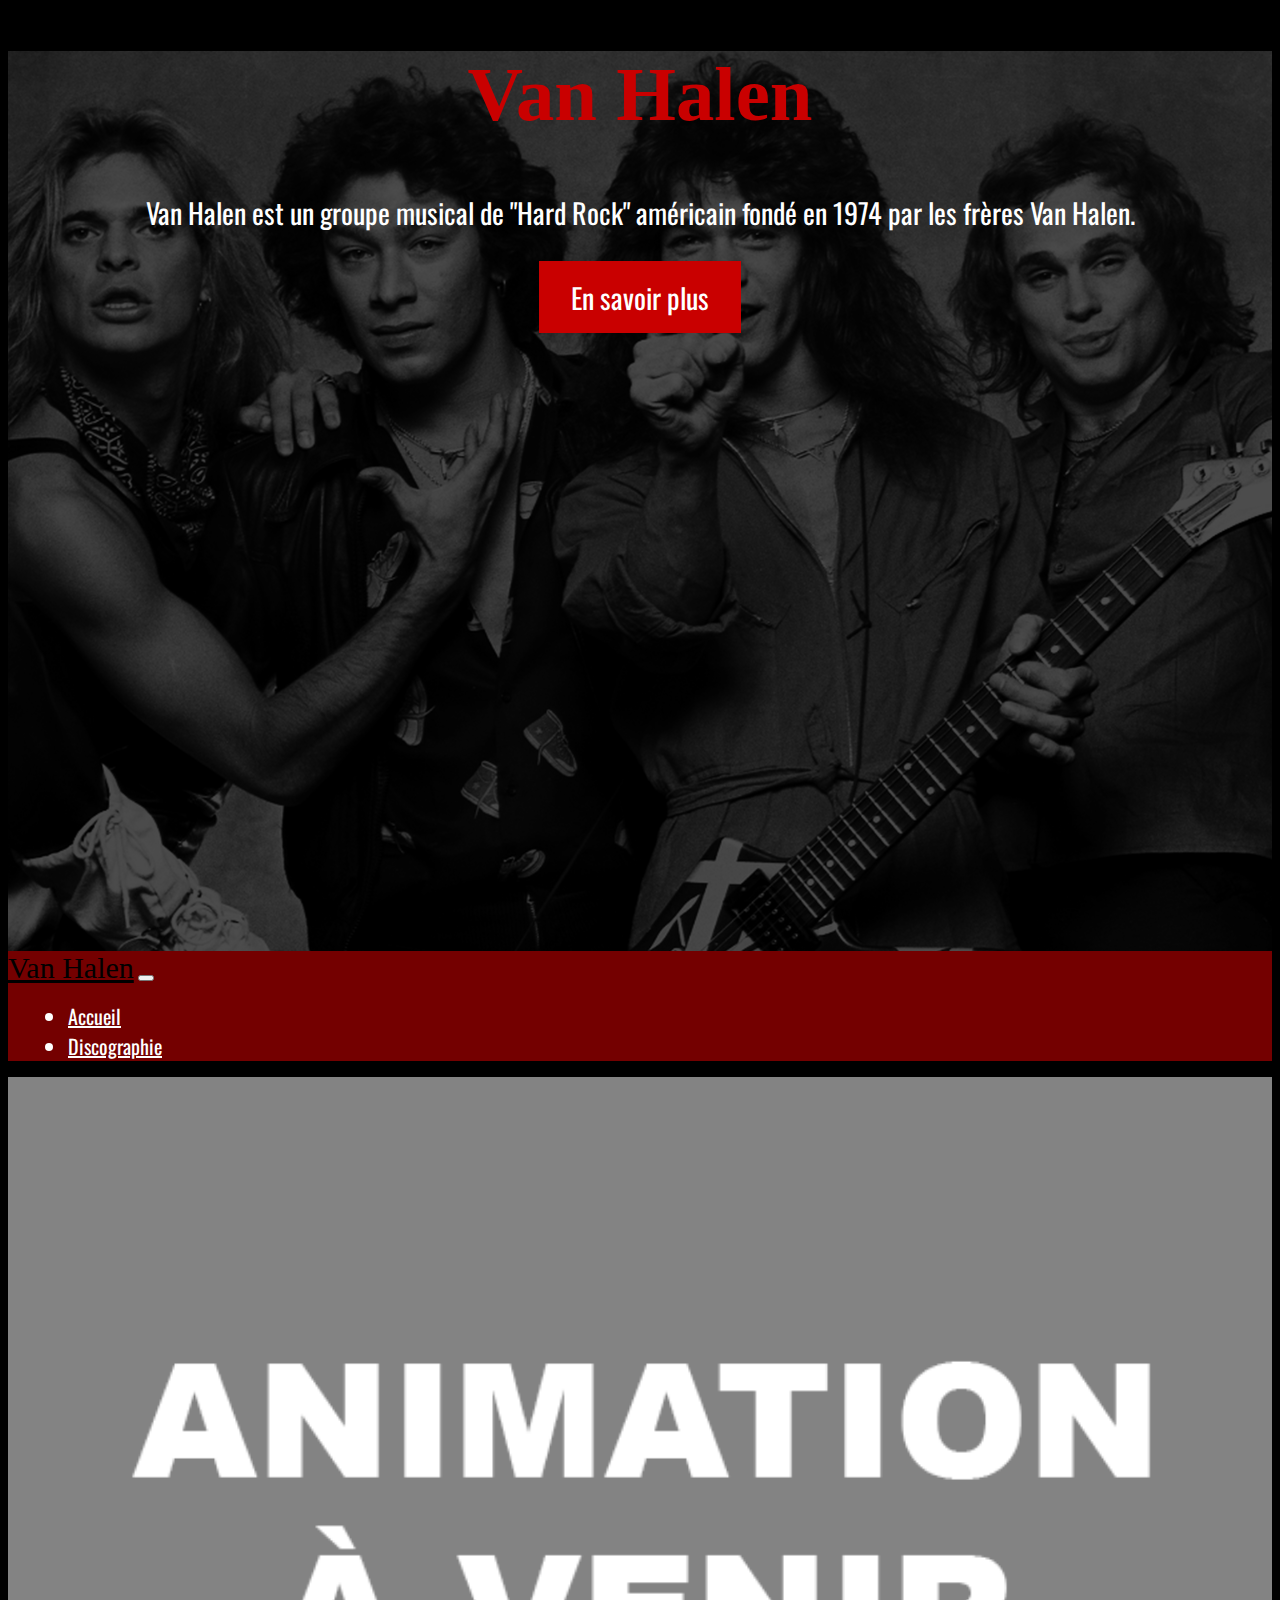
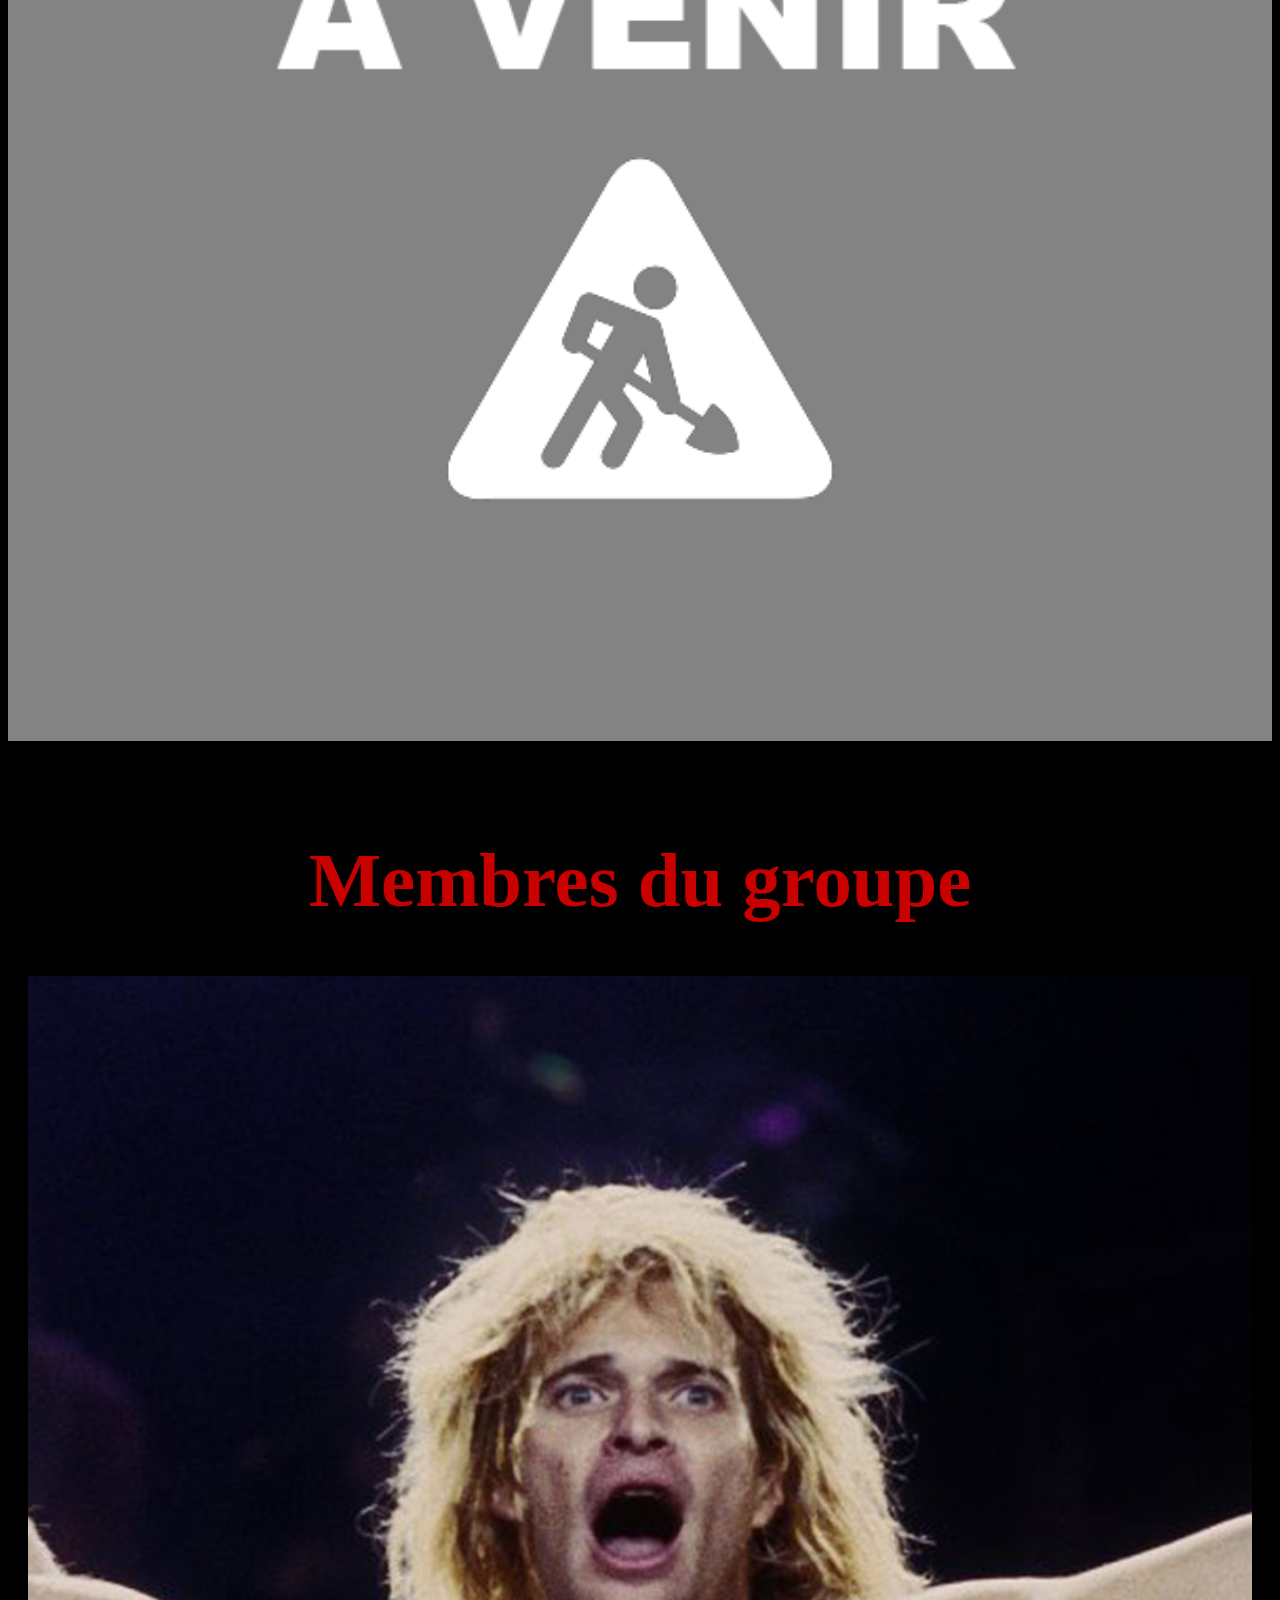
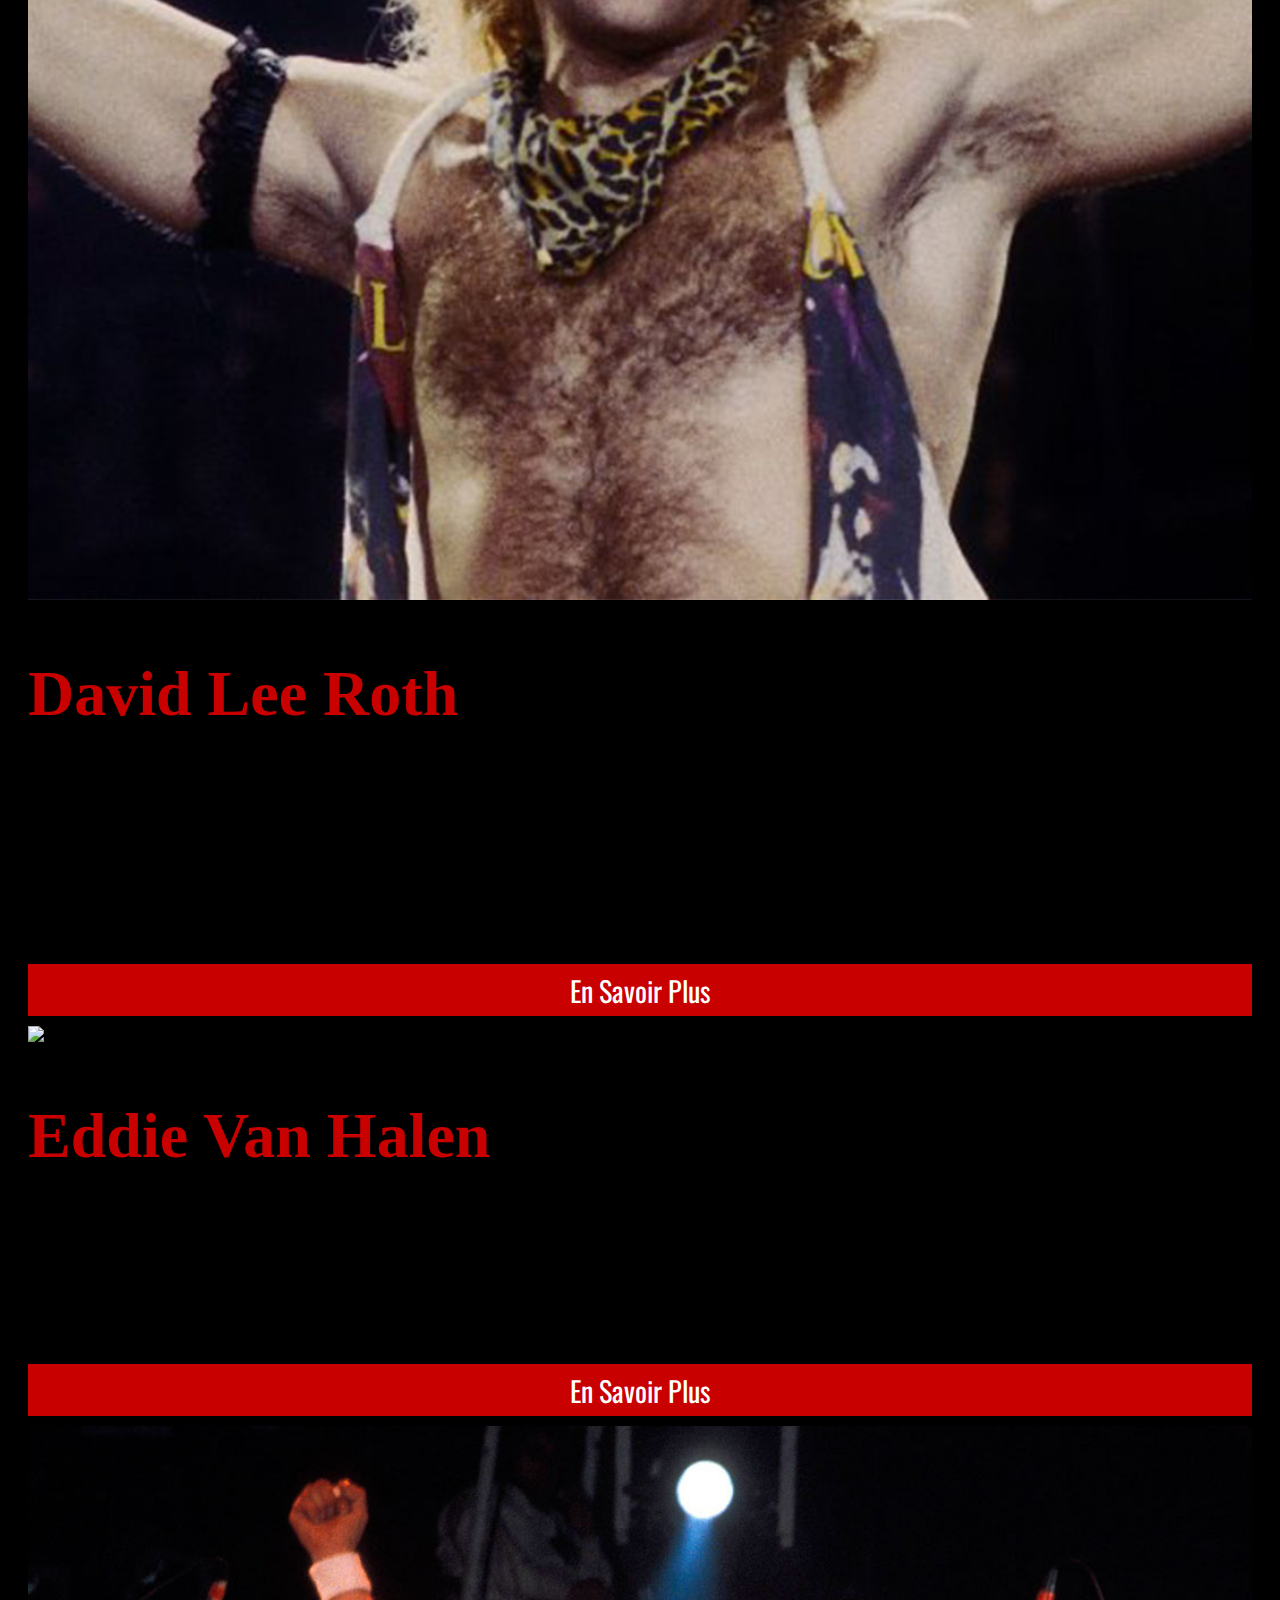
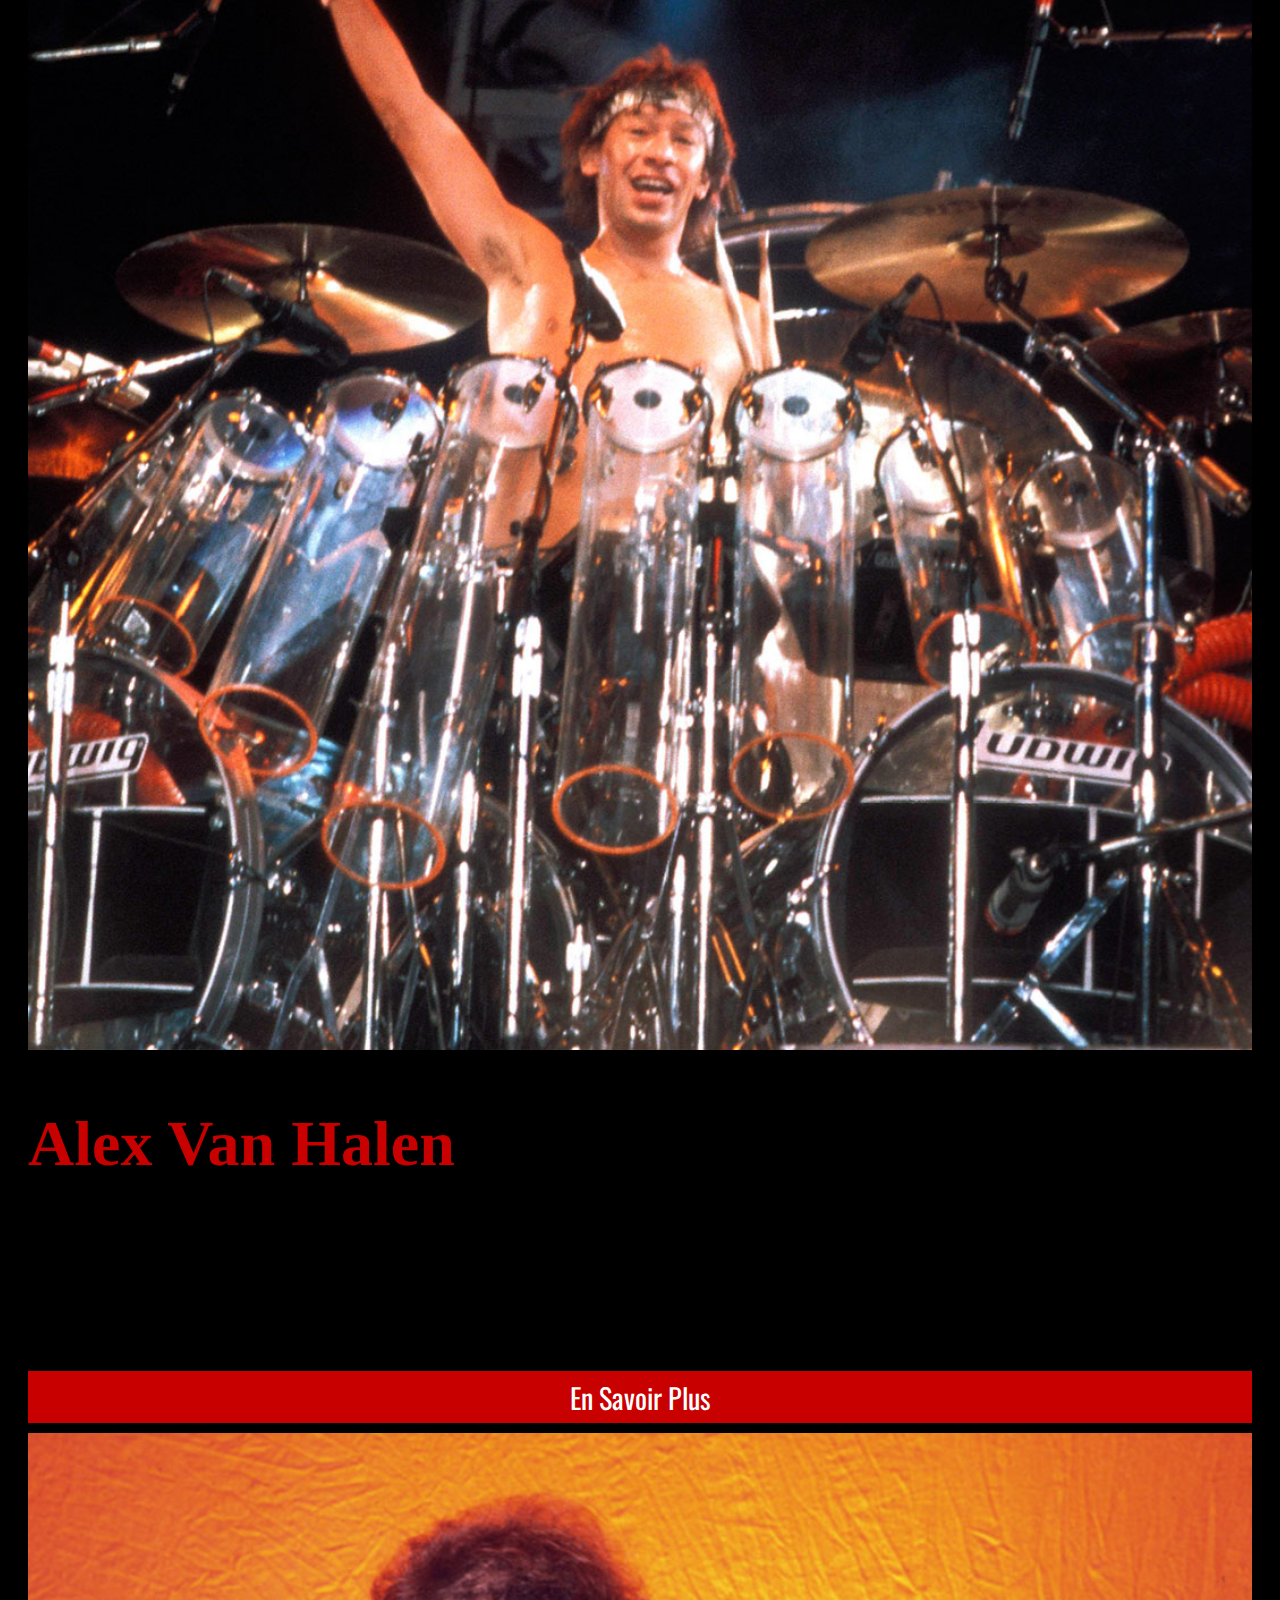
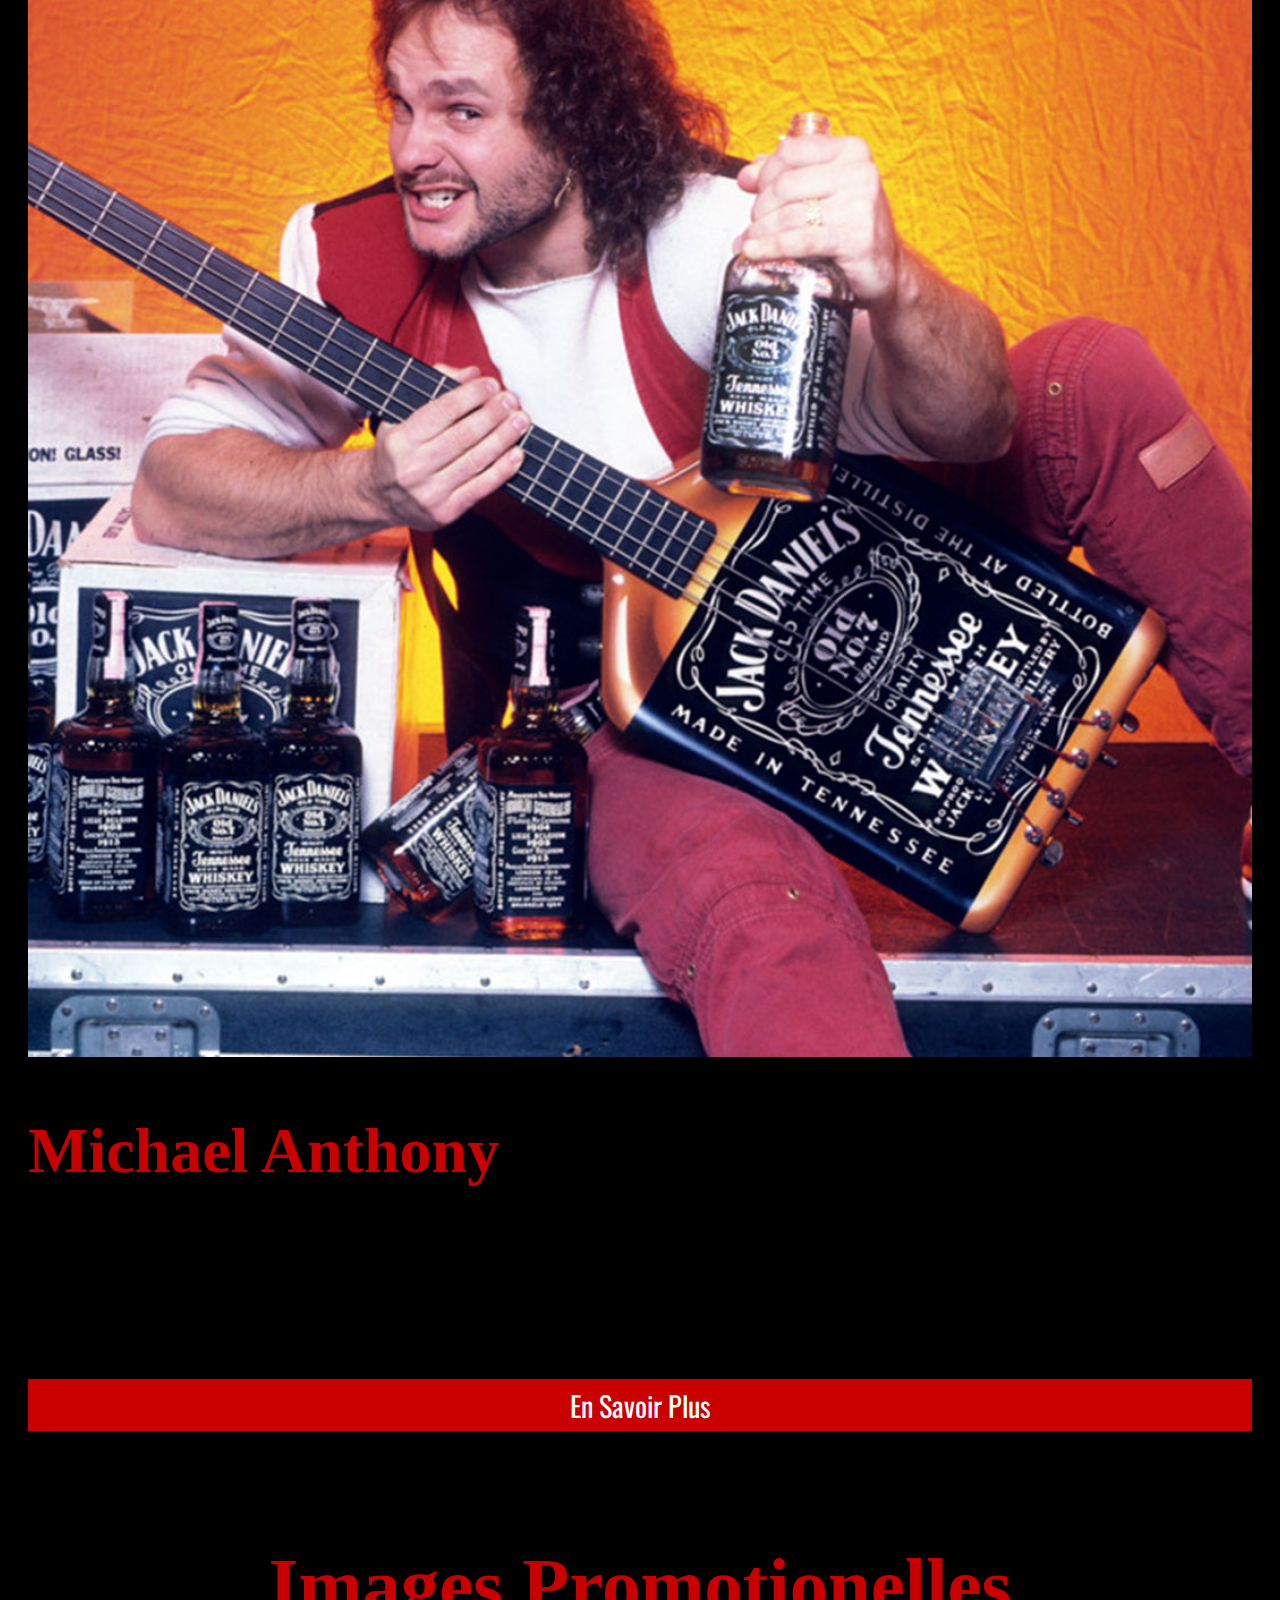
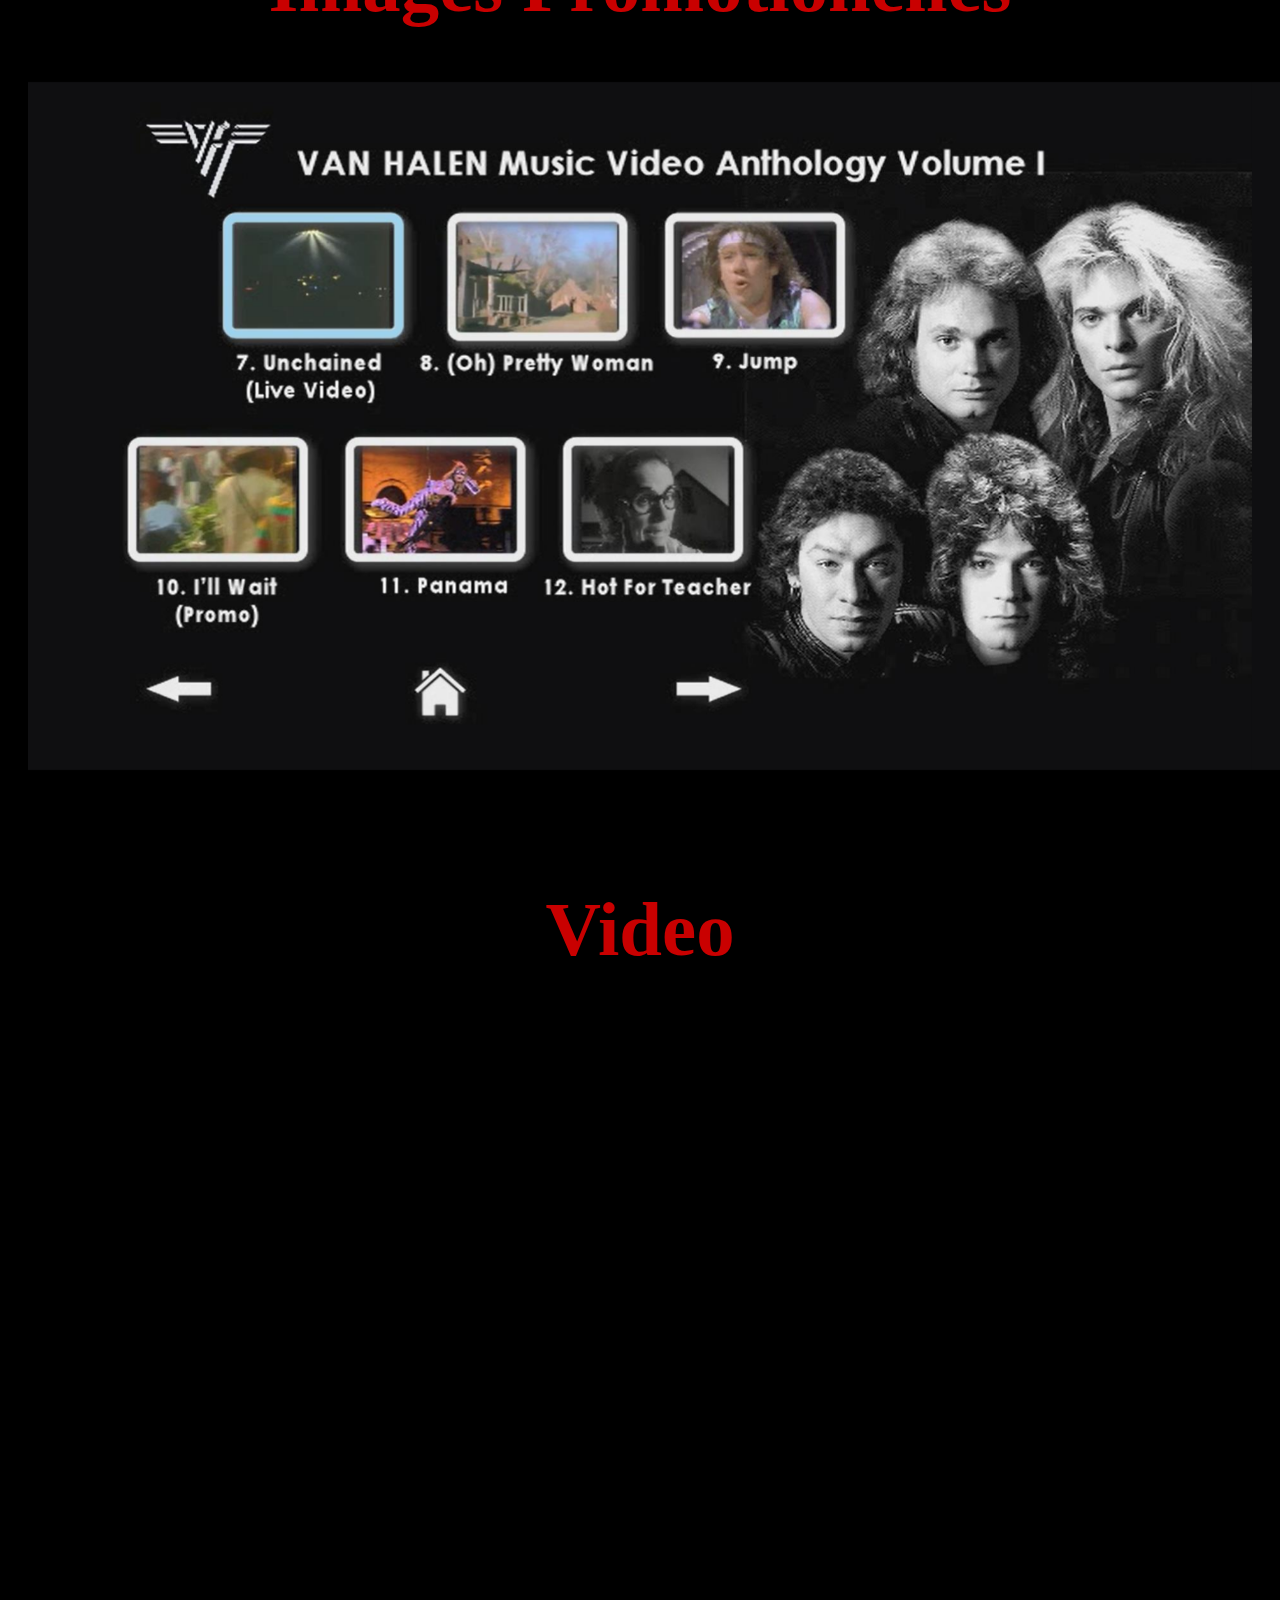
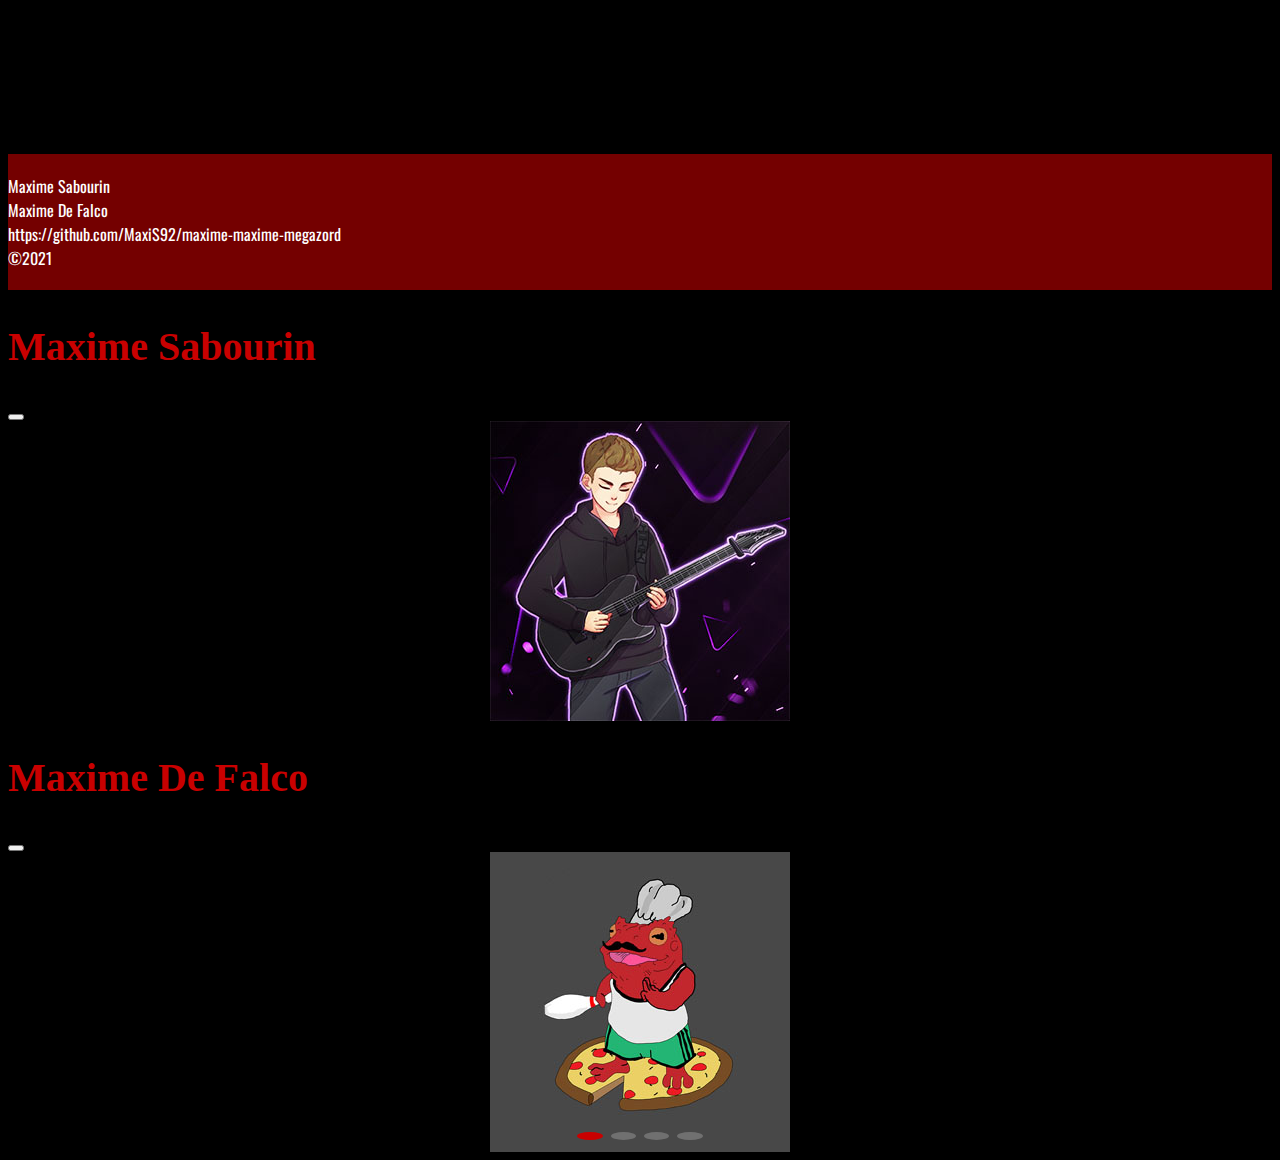
==== index.html @ a9e97472 "accueil fini" ====
<!DOCTYPE html>
<html>
    <head>
        <link href="https://cdn.jsdelivr.net/npm/bootstrap@5.0.0-beta1/dist/css/bootstrap.min.css" rel="stylesheet" integrity="sha384-giJF6kkoqNQ00vy+HMDP7azOuL0xtbfIcaT9wjKHr8RbDVddVHyTfAAsrekwKmP1" crossorigin="anonymous">
        <link rel="stylesheet" href="https://unpkg.com/swiper/swiper-bundle.min.css" />
        <script src="https://unpkg.com/swiper/swiper-bundle.min.js"></script>
        <script src="https://cdn.jsdelivr.net/npm/bootstrap@5.0.0-beta1/dist/js/bootstrap.bundle.min.js" integrity="sha384-ygbV9kiqUc6oa4msXn9868pTtWMgiQaeYH7/t7LECLbyPA2x65Kgf80OJFdroafW" crossorigin="anonymous"></script>
        <script src="https://cdnjs.cloudflare.com/ajax/libs/gsap/3.6.0/gsap.min.js"></script>
        <script src="https://cdnjs.cloudflare.com/ajax/libs/gsap/3.6.0/ScrollTrigger.min.js"></script>
        <link rel="stylesheet" href="styles/main.css">

    </head>
    <body>
        <header class="headerA">

            <picture class="pictureA">
                <source srcset="img/van_halen_bg_01.jpg" media="(min-width: 1000px)">
                <img class="imgA" src="img/van_halen_bg_02.jpg">
              </picture>
                <div class="contrasteA">
                    
                </div>
            <div class="container-fluid container-title">
                <div class="row justify-content-center">
                <div class="col-12 col-md-6 col-xxl-4 my-auto">
                    <h1 class= "h1A">Van Halen</h1>
                    <p class="pA">Van Halen est un groupe musical de "Hard Rock" américain fondé en 1974 par les frères Van Halen. </p>
                    <button class="buttonA">En savoir plus</button>
                </div>
        </div>
            </div>
        </header>

        <nav class="navbar navbar-dark navbar-expand-sm sticky-top">
            <div class="container-fluid">
                <a class="navbar-brand order-2 order-sm-1" href="index.html">Van Halen</a>
                <button class="navbar-toggler" data-bs-toggle="collapse" data-bs-target="#mainNav" aria-controls="mainNav" aria-expanded="false" aria-label="Affichage/masquage de la navigation">
                    <span class="navbar-toggler-icon brand"></span>
                  </button>
                  <div id="mainNav" class="collapse navbar-collapse brand order-1 order-sm-2">
                    <ul class="navbar-nav">
                      <li class="nav-item">
                        <a href="index.html" class="nav-link active">Accueil</a>
                      </li>
                      <li class="nav-item">
                        <a href="discographie.html" class="nav-link">Discographie</a>
                      </li>
                      </ul>
                    </div>
                </div>
            </div>
        </nav>

        <main id="main">
            <div class="container-fluid">
                <div class="row">
                    <div class="barre-laterale-accueil col-md-3 d-none d-md-block">
                        <img class="animation-accueil" src="img/maLPGgu.png">
                    </div>
      
        <div class="main-accueil col-12 col-md-9">
        <section class="section-accueil">
            <div class="row">
                <div class="col-12">
                <h1 class="h1A">Membres du groupe</h1>
                </div>

                <div class="col-12 col-sm-6">
                    <div class="card card1">
                        <img src="img/singer.jpg" class="card-img-top">
                        <div class="card-body">
                            <h2 class="card-title">David Lee Roth</h2>
                            <h3 class="role">Chanteur</h3>
                            David est surtout connu pour son personnage de scène sauvage et énergique et en tant que chanteur principal du groupe de hard rock Van Halen.
                            <div class="card-footer"><button class="button-cartes">En Savoir Plus</button></div>
                        </div>
                    </div>
                </div>

                <div class="col-12 col-sm-6">
                    <div class="card card2">
                        <img src="img/guitarist.jpg" class="card-img-top">
                        <div class="card-body">
                            <h2 class="card-title">Eddie Van Halen</h2>
                            <h3 class="role">Guitariste</h3>
                            Eddie est considéré comme l'un des plus grands guitaristes au monde. Il est un pionnier du style de guitare Hard Rock.
                            <div class="card-footer"><button class="button-cartes">En Savoir Plus</button></div>
                        </div>
                    </div>
                </div>

                <div class="col-12 col-sm-6">
                    <div class="card card3">
                        <img src="img/drummer.jpg" class="card-img-top">
                        <div class="card-body">
                            <h2 class="card-title">Alex Van Halen</h2>
                            <h3 class="role">Batteur</h3>
                           Alex est un musicien américain qui est le batteur et co-fondateur du groupe de rock Van Halen.
                            <div class="card-footer"><button class="button-cartes">En Savoir Plus</button></div>
                        </div>
                    </div>
                </div>

                <div class="col-12 col-sm-6">
                    <div class="card card4">
                        <img src="img/bassist.jpg" class="card-img-top">
                        <div class="card-body">
                            <h2 class="card-title">Michael Anthony</h2>
                            <h3 class="role">Bassiste</h3>
                            Michael fut le bassiste du groupe rock Van Halen depuis les débuts de la formation du groupe jusqu'en 2006.
                            <div class="card-footer"><button class="button-cartes">En Savoir Plus</button></div>
                        </div>
                    </div>
                </div>
            </div>
        </section>

    </div>
    </div>
    </div>

    <section class="section-accueil">
        <h1 class=h1A>Images Promotionelles</h1>
        <div class="swiper-container">
            <div class="swiper-wrapper">
            <div class="swiper-slide">
            <img class="carousel-accueil-img" src="img/carousel_01.jpg">
            </div>
            <div class="swiper-slide">
            <img class="carousel-accueil-img" src="img/carousel_02.jpg">
            </div>
            <div class="swiper-slide">
            <img class="carousel-accueil-img" src="img/carousel_03.jpg"> 
            </div>
            <div class="swiper-slide">
            <img class="carousel-accueil-img" src="img/carousel_04.jpg">
            </div>
            </div>
            <div class="swiper-pagination"></div>
          </div>
    </section>

    <section class="section-accueil">
        <h1 class="h1A">Video</h1>
        <div class="rwd-video">
        <iframe width="560" height="315" src="https://www.youtube.com/embed/i5txwFv-zYM" frameborder="0" allow="accelerometer; autoplay; clipboard-write; encrypted-media; gyroscope; picture-in-picture" allowfullscreen></iframe>
        </div>    
    </section>
    
    </main>

        <footer>
            <div class="container">
                <div class="row justify-content-center">
                    <div class="col-12 col-lg-6 text-center text-lg-start">
                        <span class="maxime-hover" data-bs-toggle="modal" data-bs-target="#sabourin">Maxime Sabourin</br></span>
                        <span class="maxime-hover" data-bs-toggle="modal" data-bs-target="#defalco">Maxime De Falco</span>
                    </div>
                    <div class="col-12 col-lg-6 text-center text-lg-end">
                        <span>https://github.com/MaxiS92/maxime-maxime-megazord</span>
                    </br>
                        <span>©2021</span>
                    </div>
                </div>
            </div>
        </footer>
                
        <div id="sabourin" class="modal fade" tabindex="-1">
            <div class="modal-dialog modal-dialog-centered">
              <div class="modal-content">
                <div class="modal-header">
                    <h2 class="modal-title">Maxime Sabourin</h2>
                    <button class="btn-close" data-bs-dismiss="modal" aria-label="Fermer la fenêtre"></button>
                  </div>
                <div class="modal-body">
                    <img class="img-modal" src="img/sabourin.jpg">
                </div>
              </div>
            </div>
        </div>

        <div id="defalco" class="modal fade" tabindex="-1">
            <div class="modal-dialog modal-dialog-centered">
              <div class="modal-content">
                <div class="modal-header">
                    <h2 class="modal-title">Maxime De Falco</h2>
                    <button class="btn-close" data-bs-dismiss="modal" aria-label="Fermer la fenêtre"></button>
                  </div>
                <div class="modal-body">
                    <img class="img-modal" src="img/defalco.jpg">
                </div>
              </div>
            </div>
        </div>

        <script type="text/javascript" src="scripts/main.js"></script>
        <script type="text/javascript" src="scripts/accueil.js"></script>

    </body>
</html>
---- styles/main.css ----
@import url('https://fonts.googleapis.com/css2?family=Oswald:wght@600&display=swap');

@import 'variables.css';
@import 'accueil.css';
@import 'discographie.css';

@font-face {
  font-family: "ZeF RAVE";
  src: url('ZeF RAVE.otf');
}

h1{
  font-size: 6vw; 
}
h2{
  font-size: 5vw; 
}
h3{
  font-size: 4vw; 
}
p{
  font-size: 2.2vw;
}

footer{
  background-color: #740000;
  width: 100%;
  margin-top: 20px;
  padding-top: 20px;
  padding-bottom: 20px;
  color: white;
  font-family: 'Oswald', sans-serif;
}

.navbar{
  background-color: #740000;
  width: 100%;
}
.navbar-brand{
  font-family: "ZeF RAVE";
  font-size: 30px;
}
.nav-item{
  font-family: 'Oswald', sans-serif;
  font-size: 20px;
}
.active{
  color: white;
}
.maxime-hover:hover{
  color:#ffc5c5;
  cursor: pointer;
}
.modal-title{
  font-family: "ZeF RAVE";
  font-size: 40px;
  color: #c90000;
}
.img-modal{
  width: 300px;
  display: block;
  margin-left: auto;
  margin-right: auto;
}
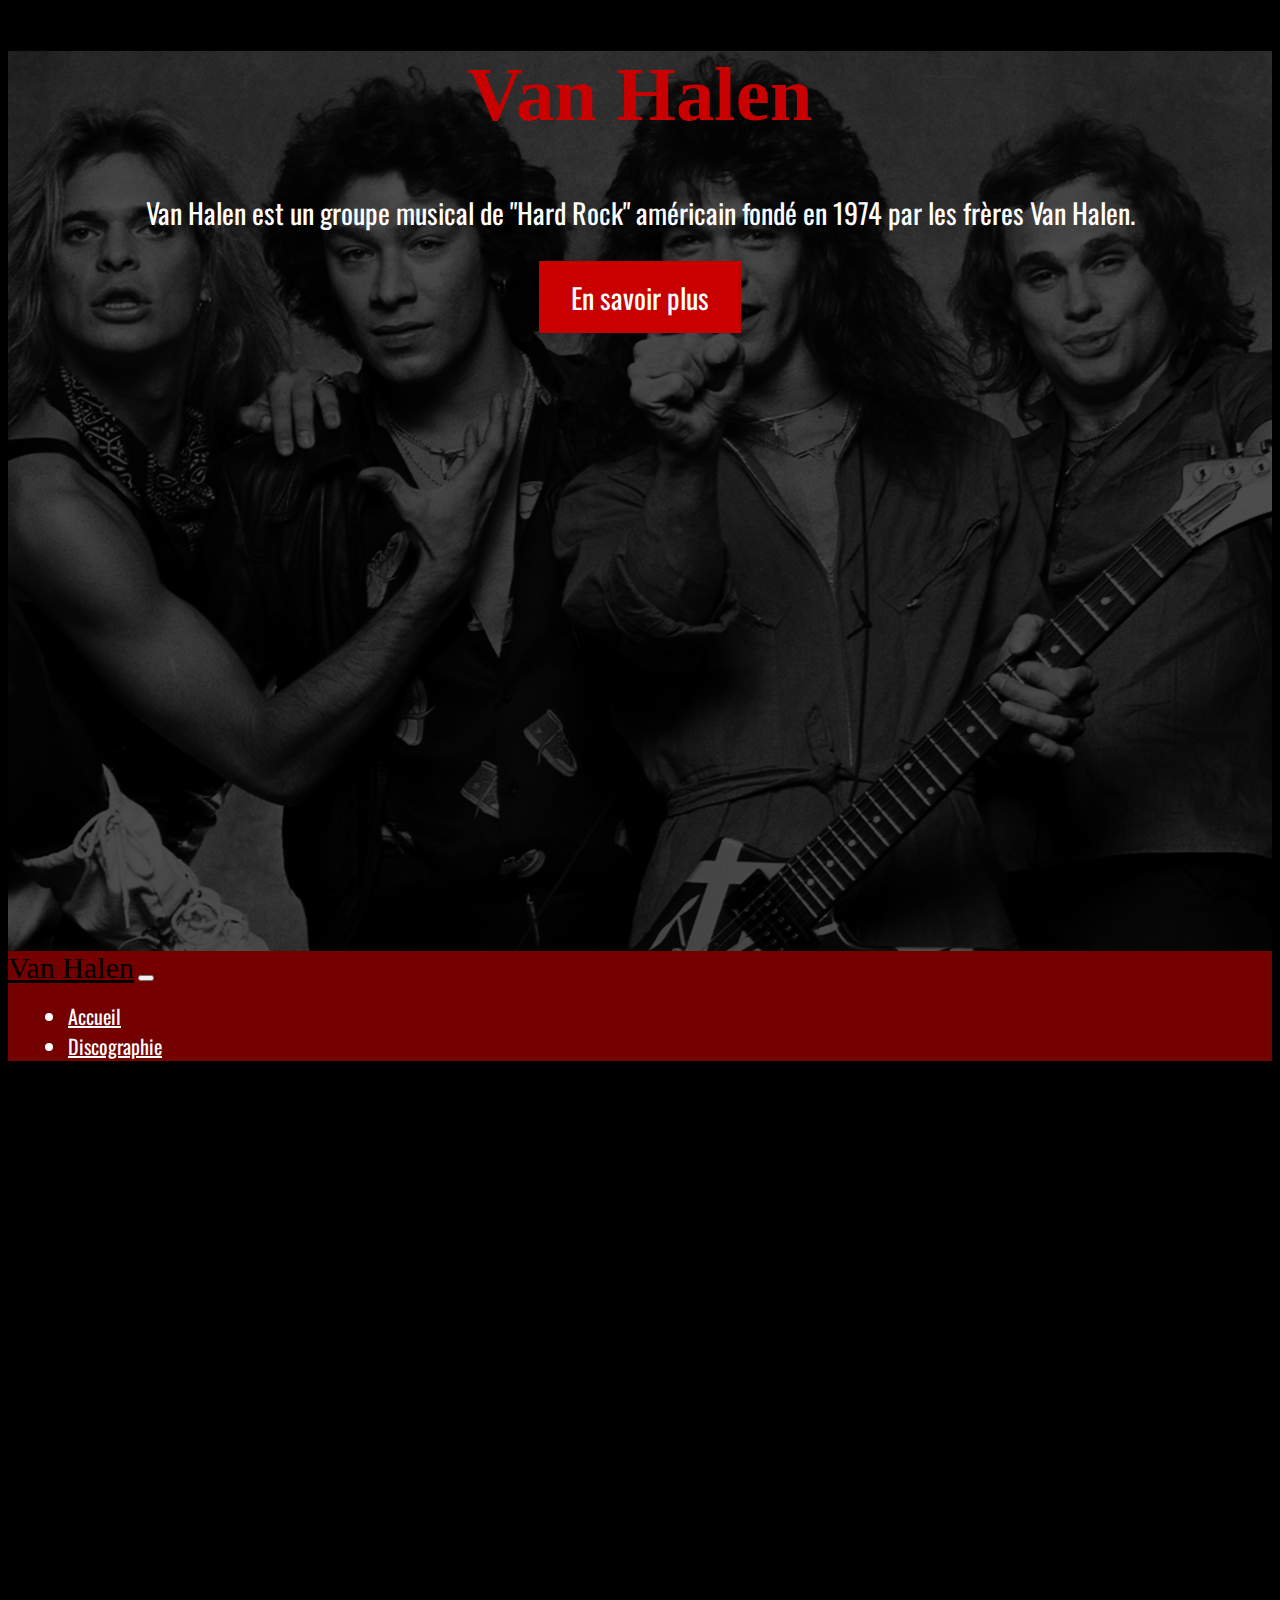
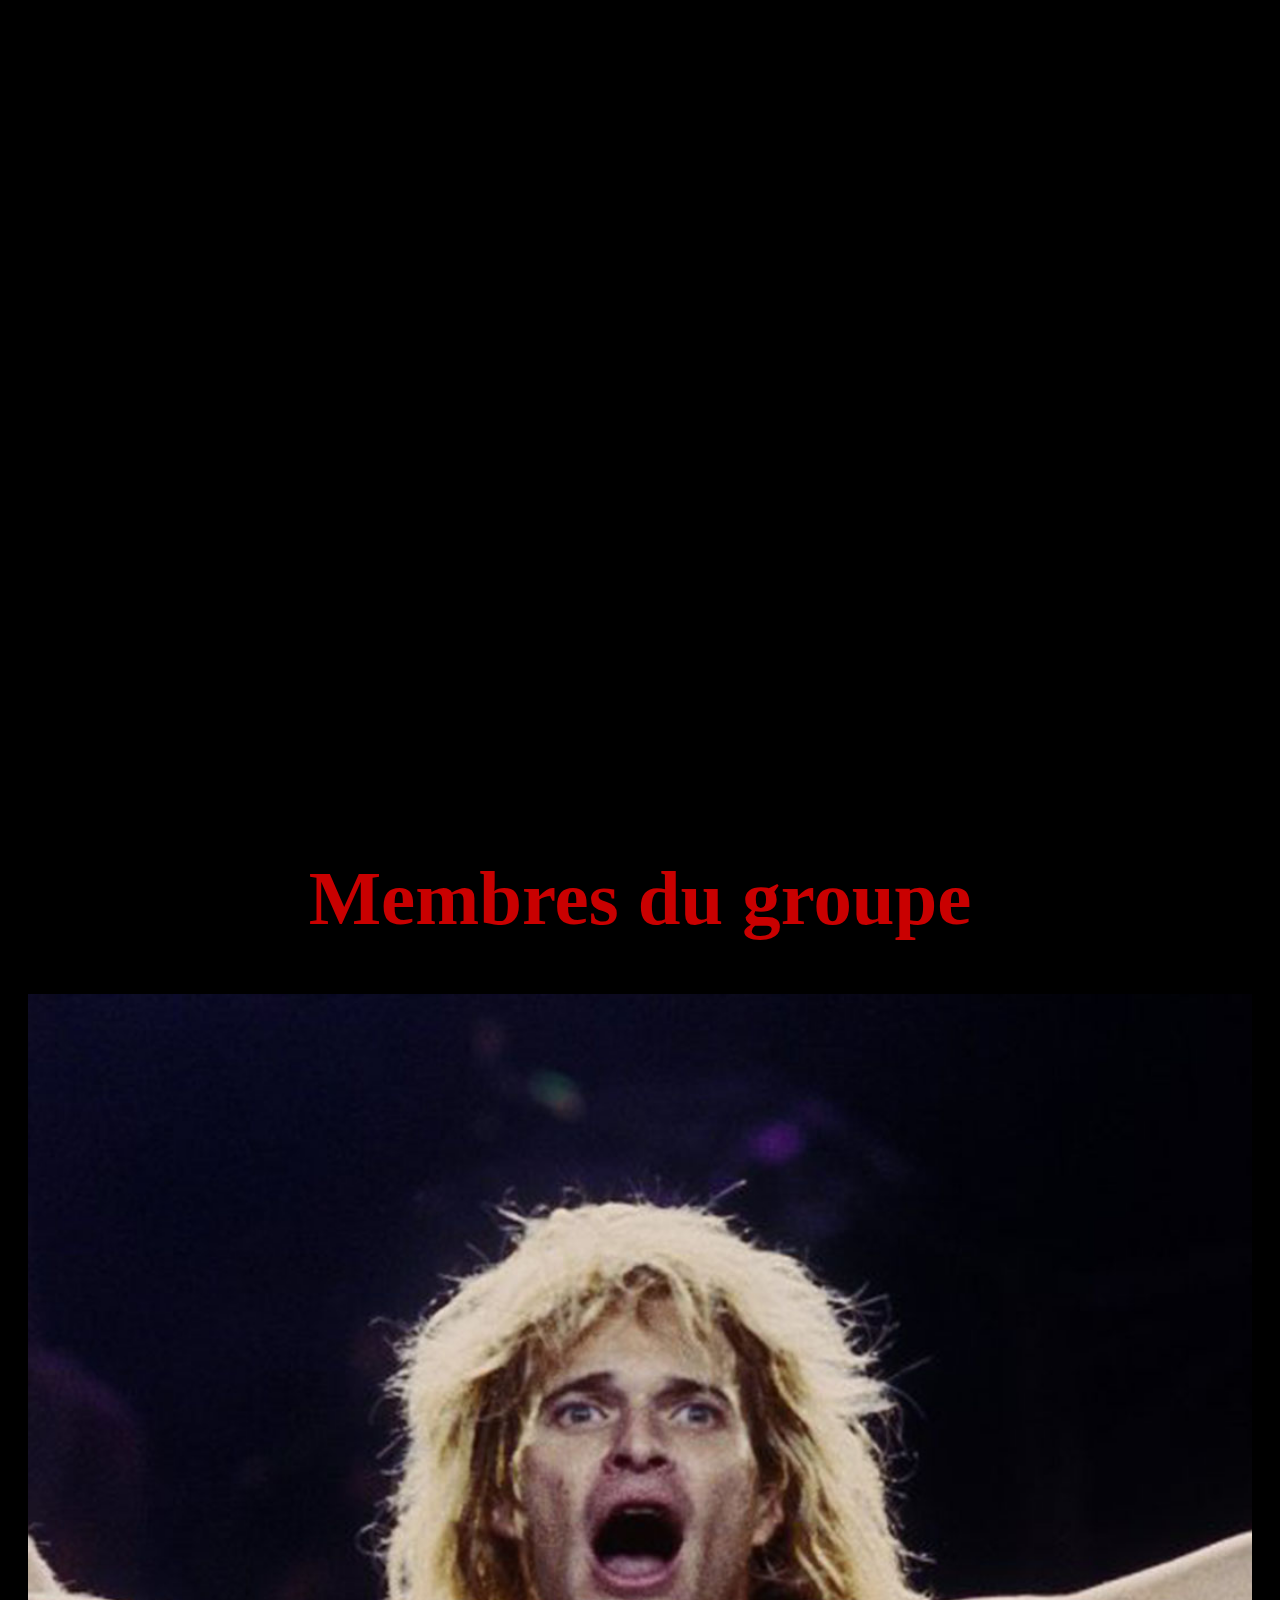
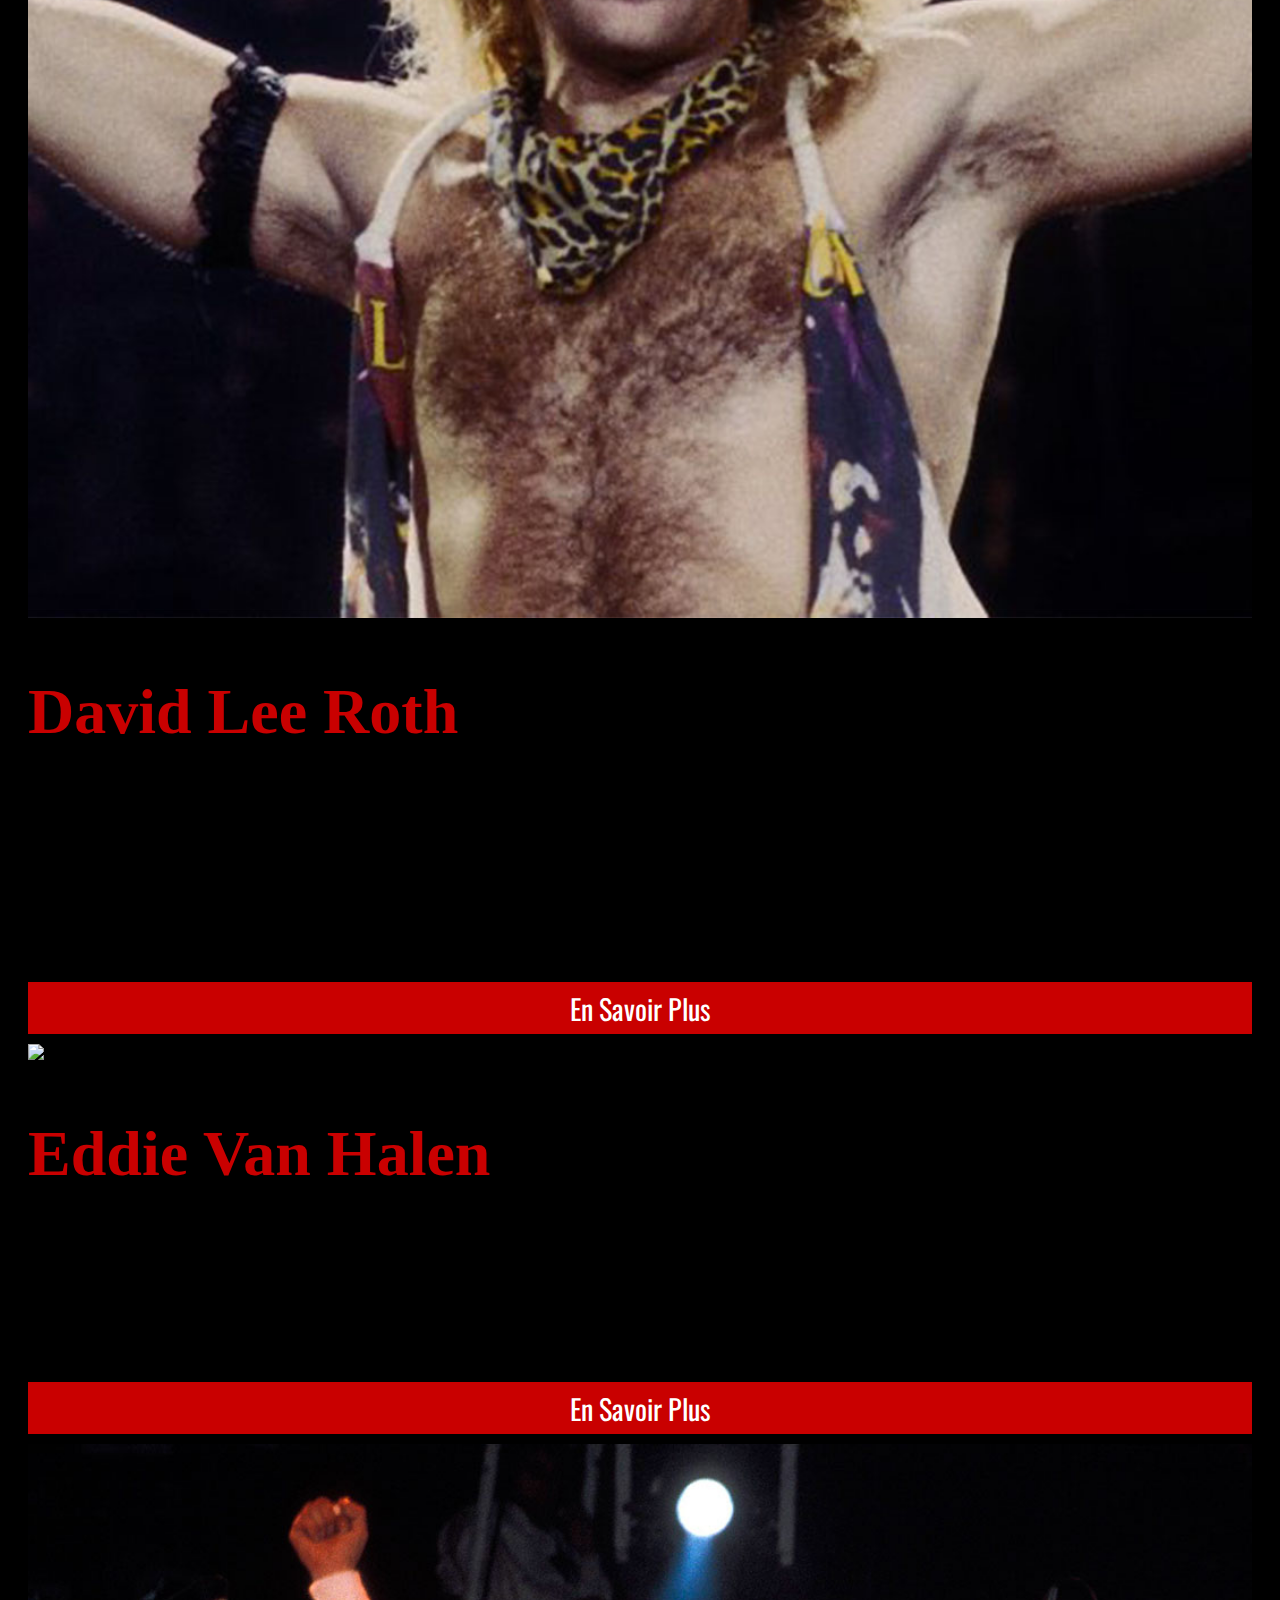
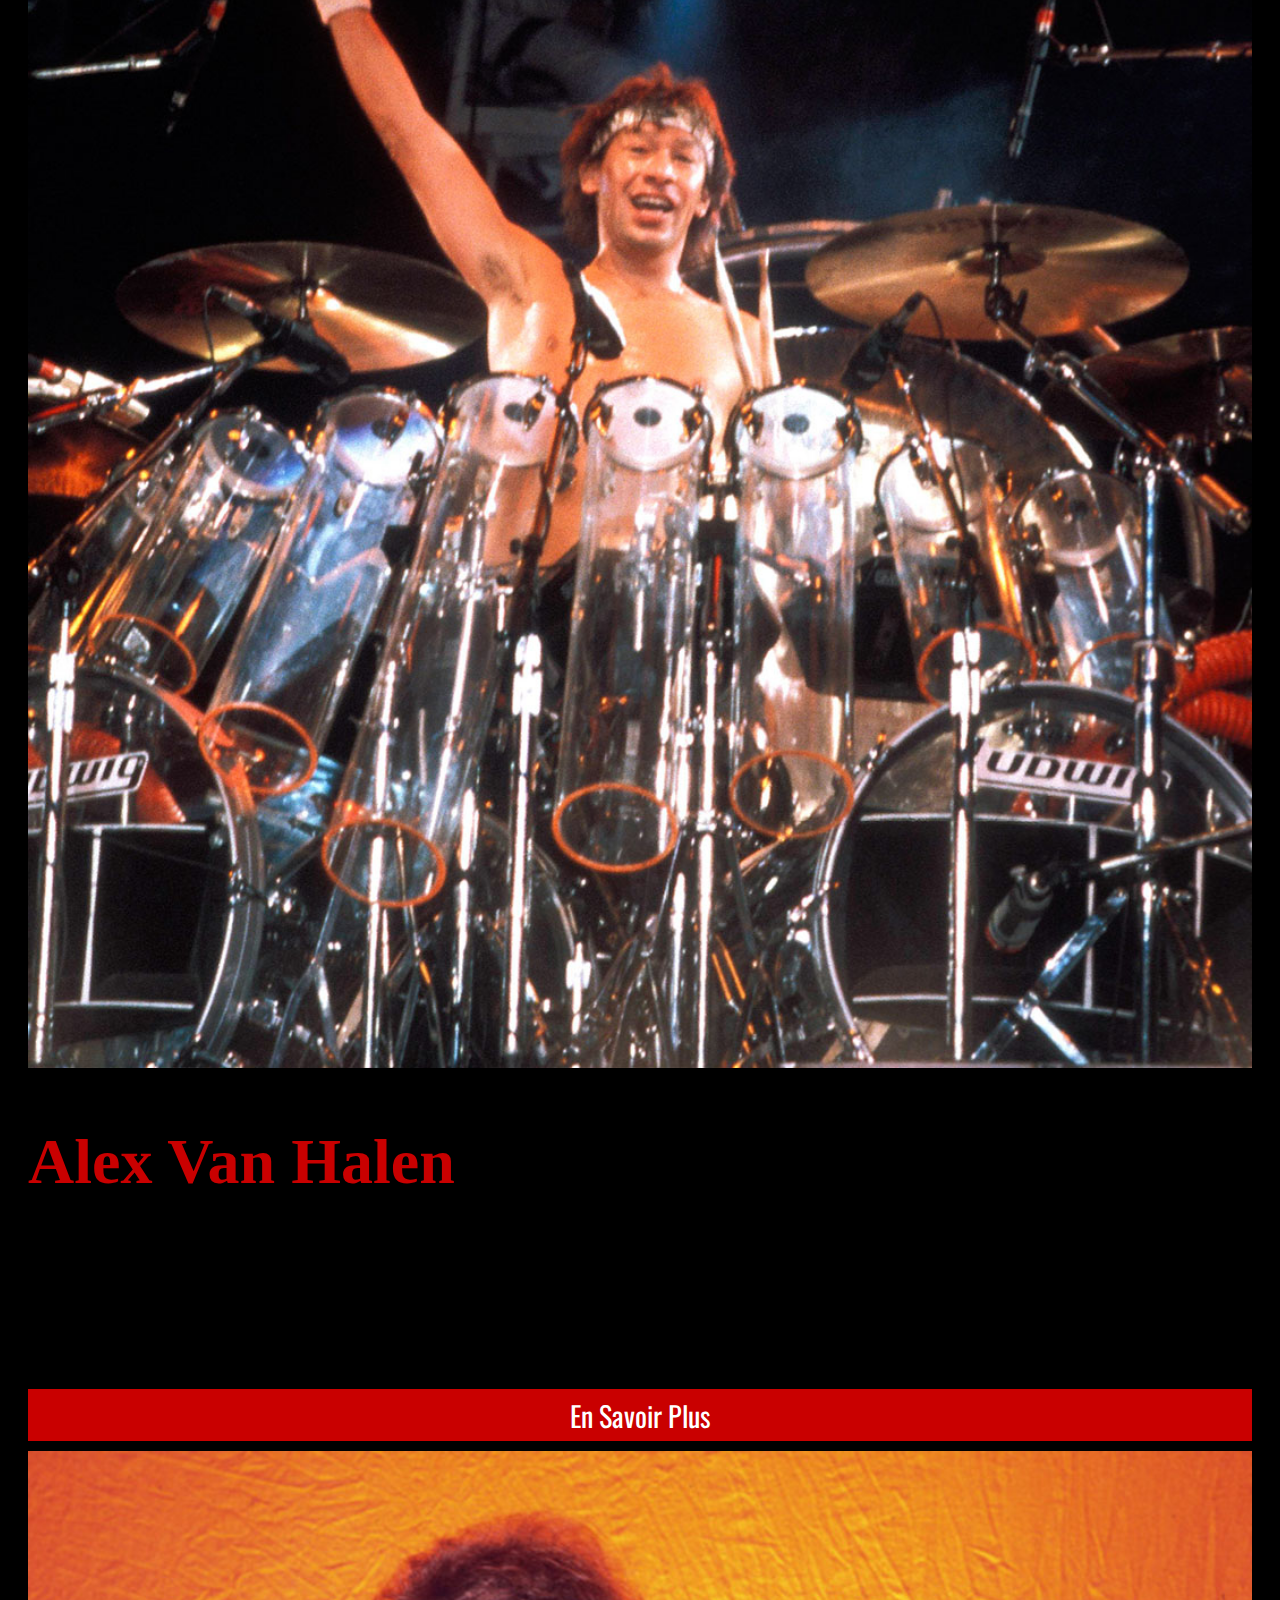
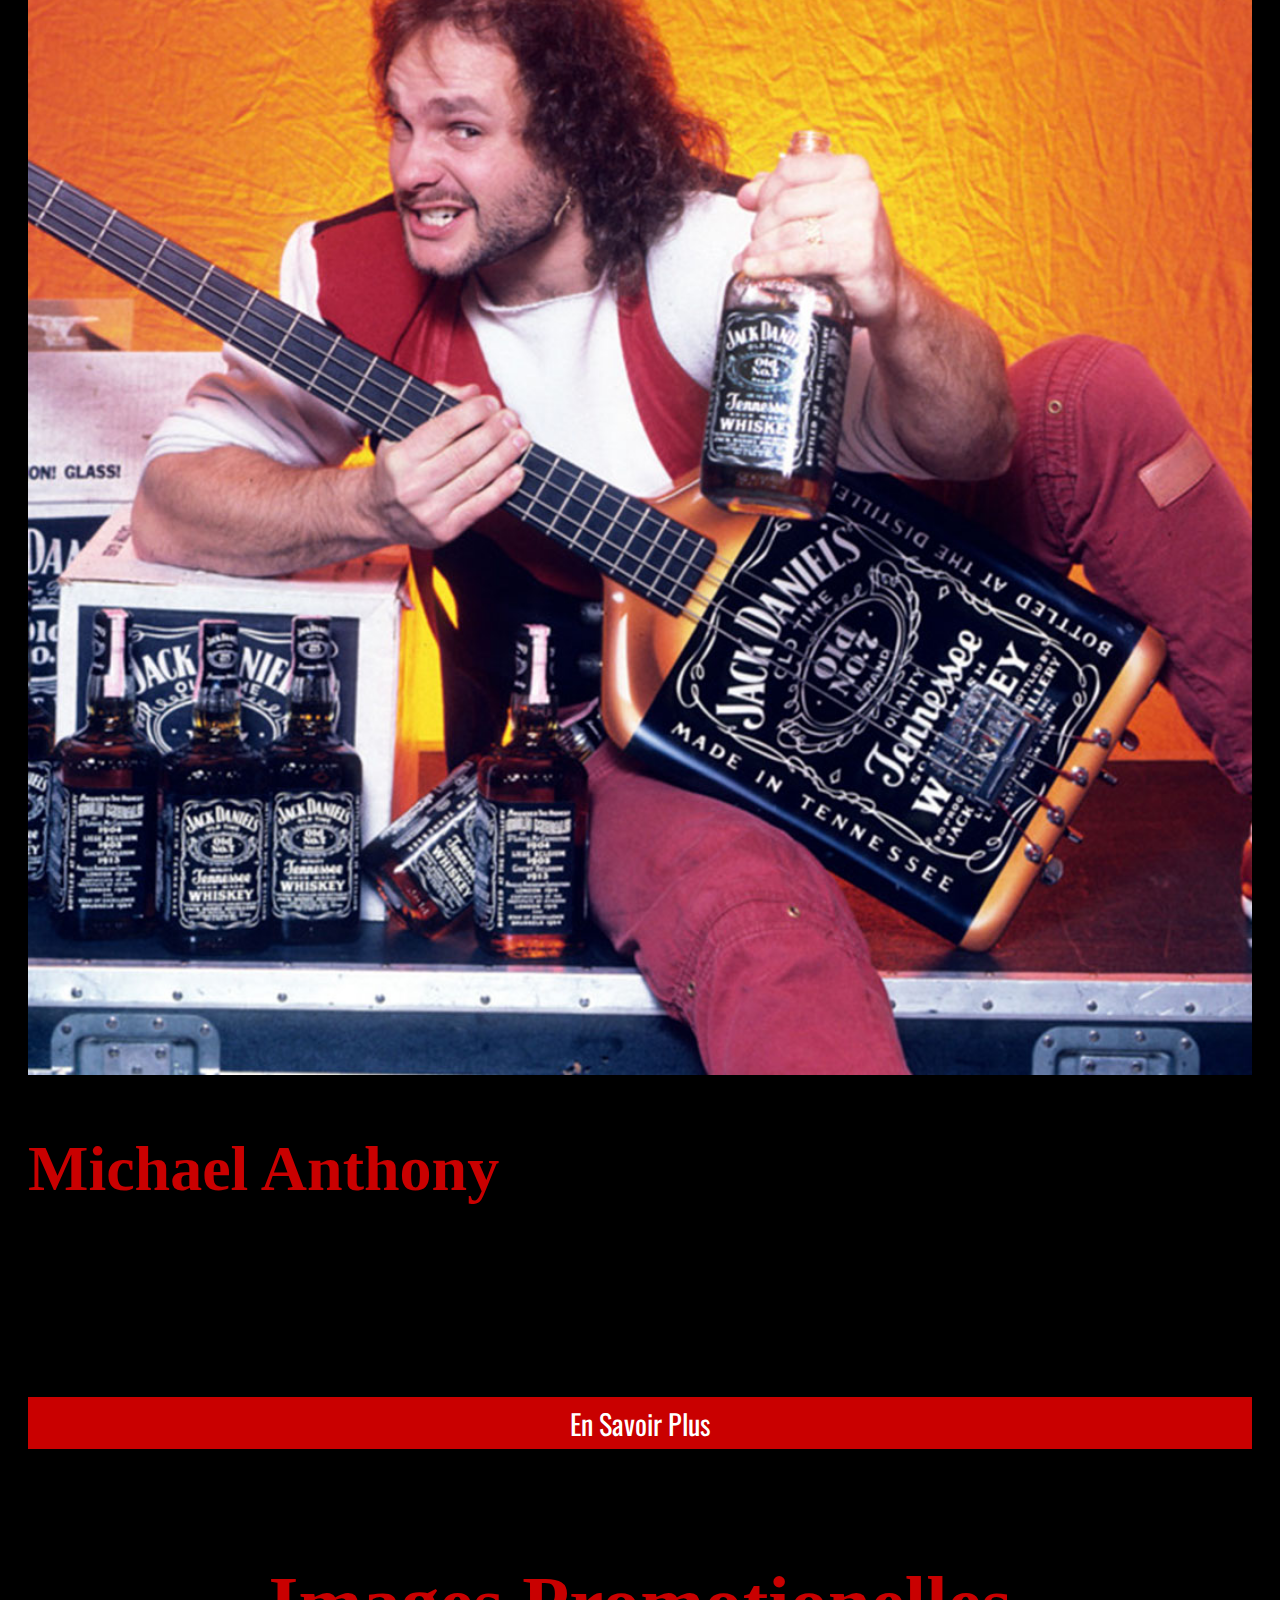
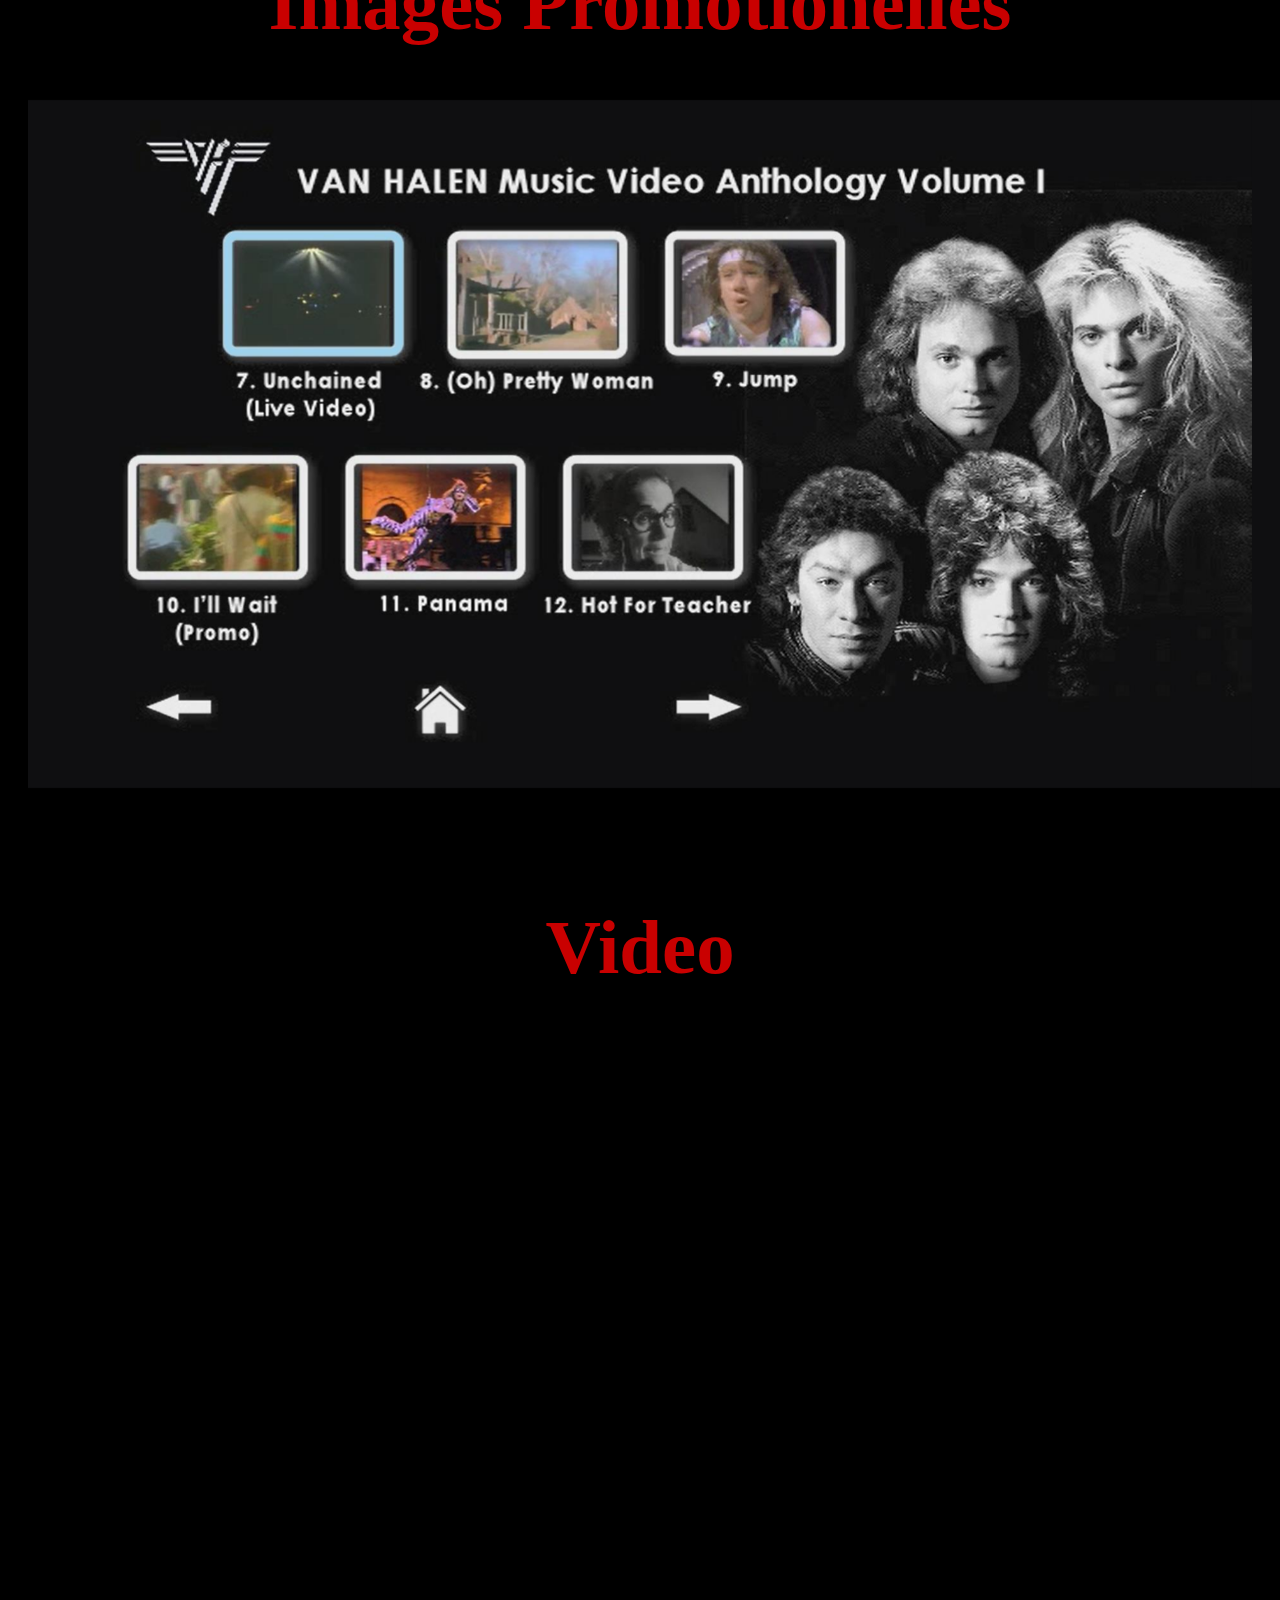
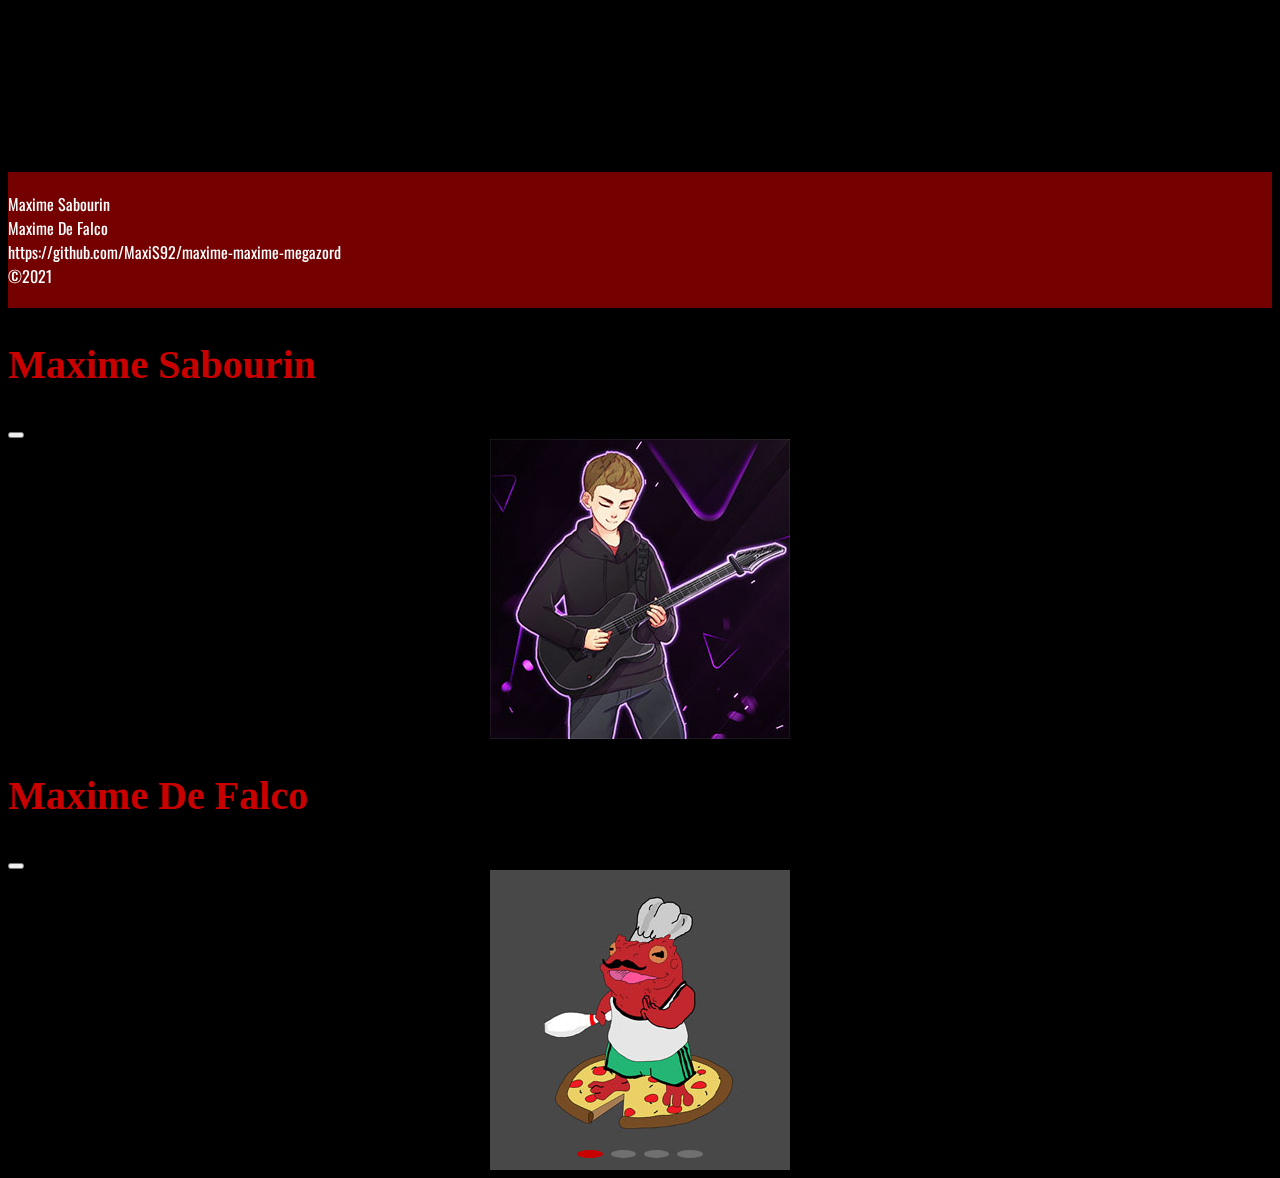
==== commit 9950abee: "animation-accueil p1" ====
--- a/index.html
+++ b/index.html
@@ -55,7 +55,9 @@
             <div class="container-fluid">
                 <div class="row">
                     <div class="barre-laterale-accueil col-md-3 d-none d-md-block">
-                        <img class="animation-accueil" src="img/maLPGgu.png">
+                        <img class="animation-accueil">
+                        <img class="haut-accueil">
+                        <img class="bas-accueil">
                     </div>
       
         <div class="main-accueil col-12 col-md-9">
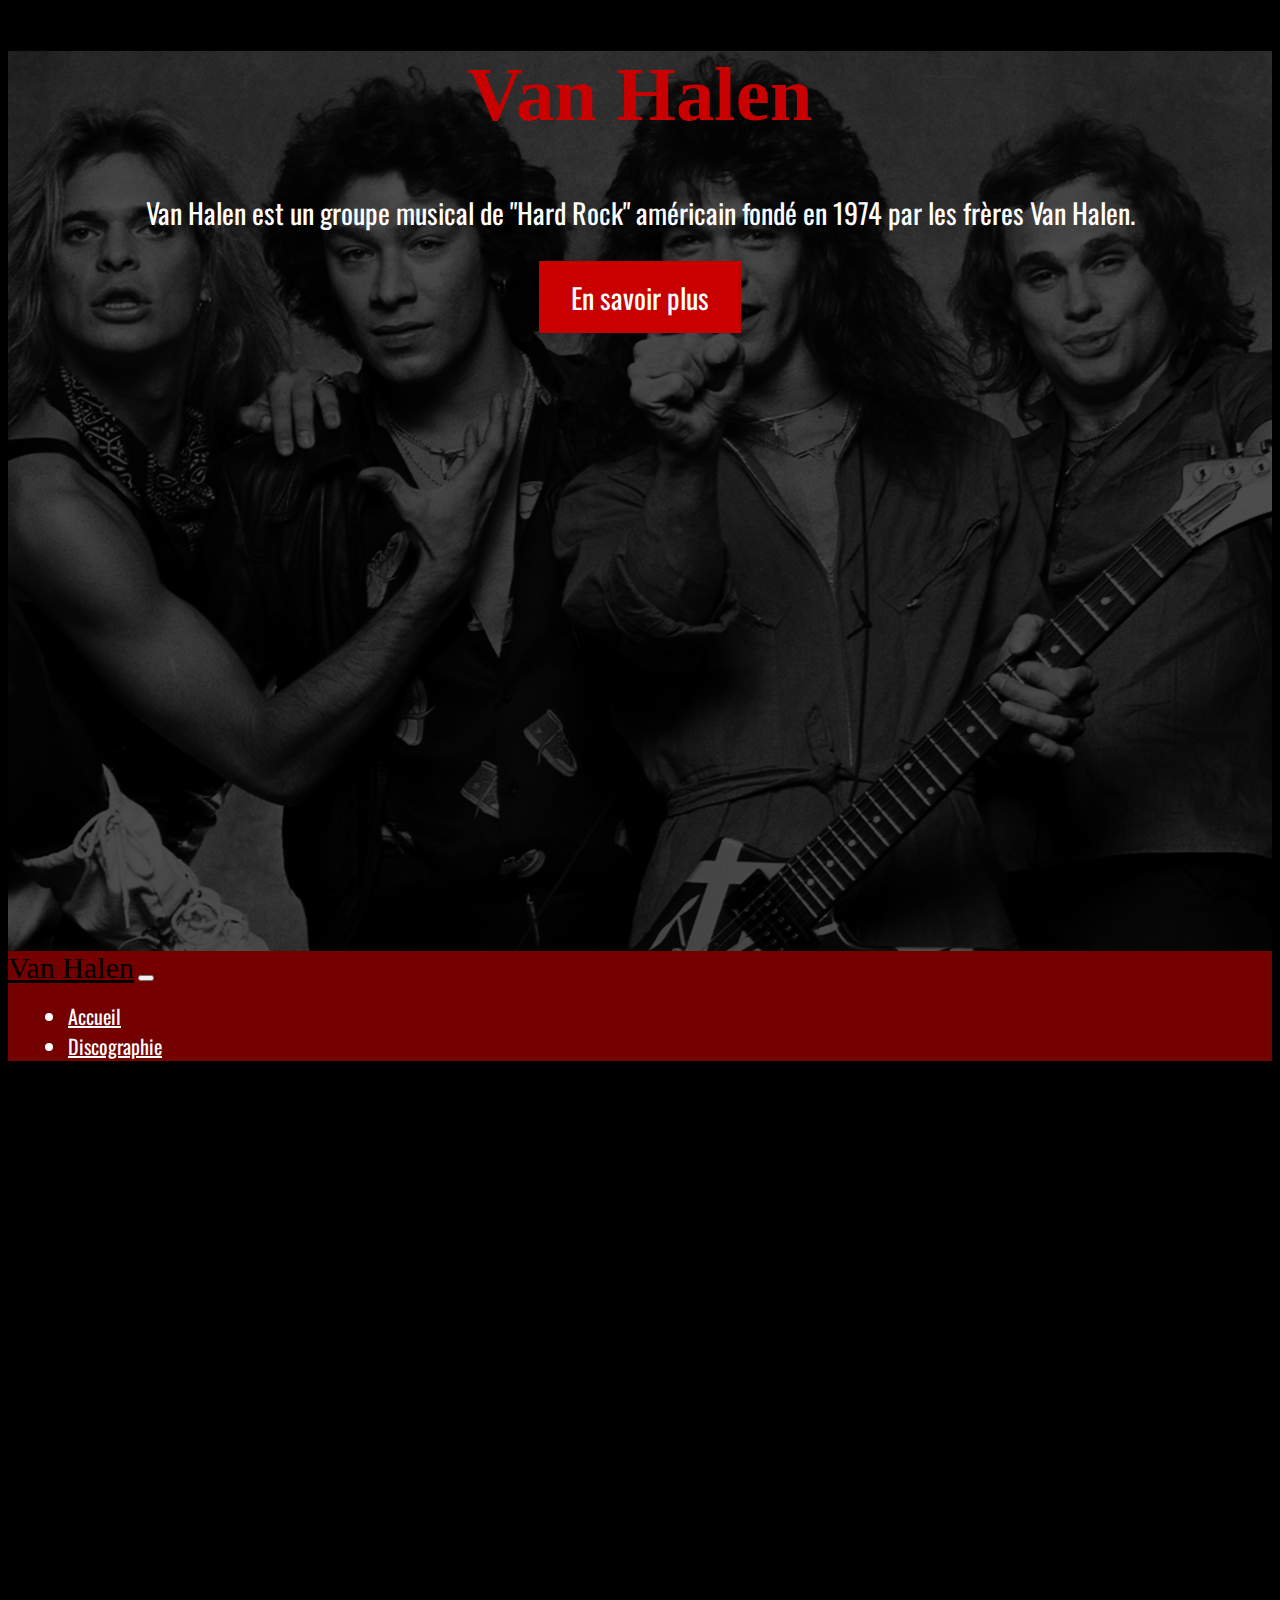
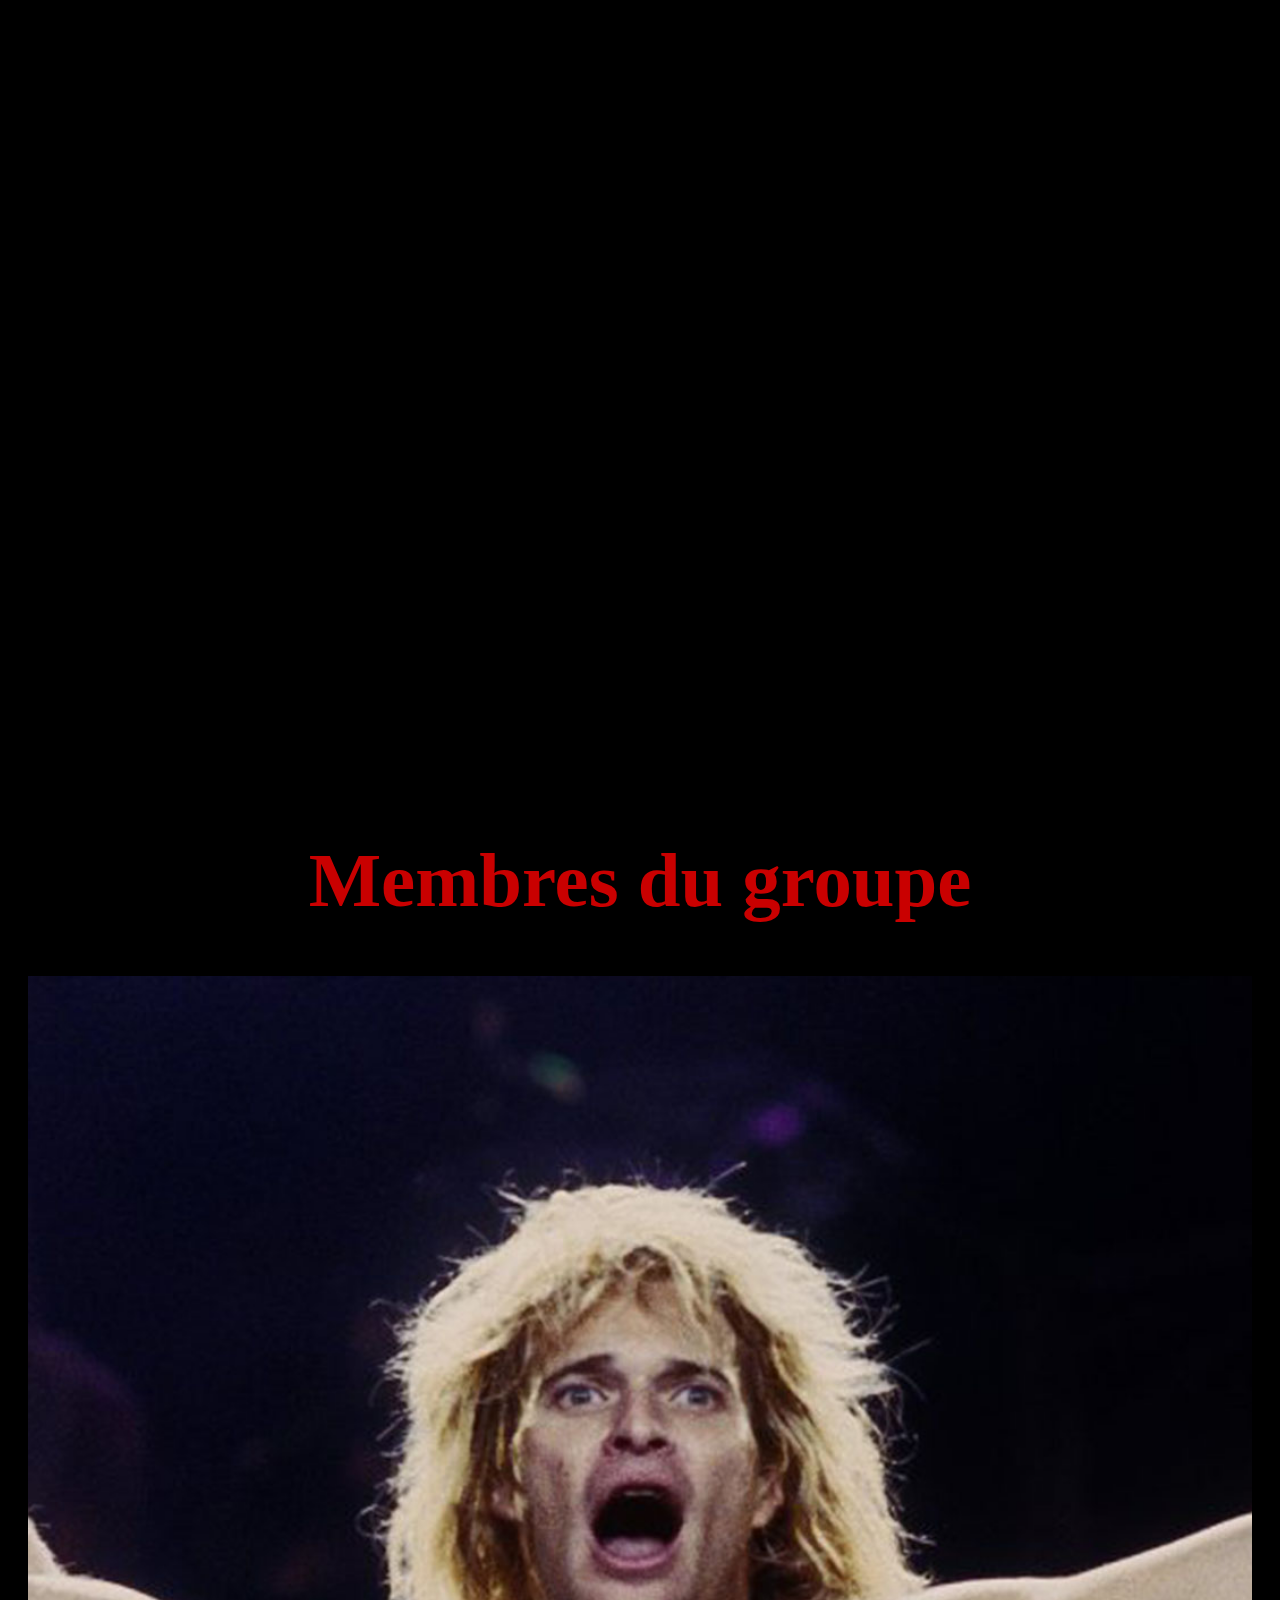
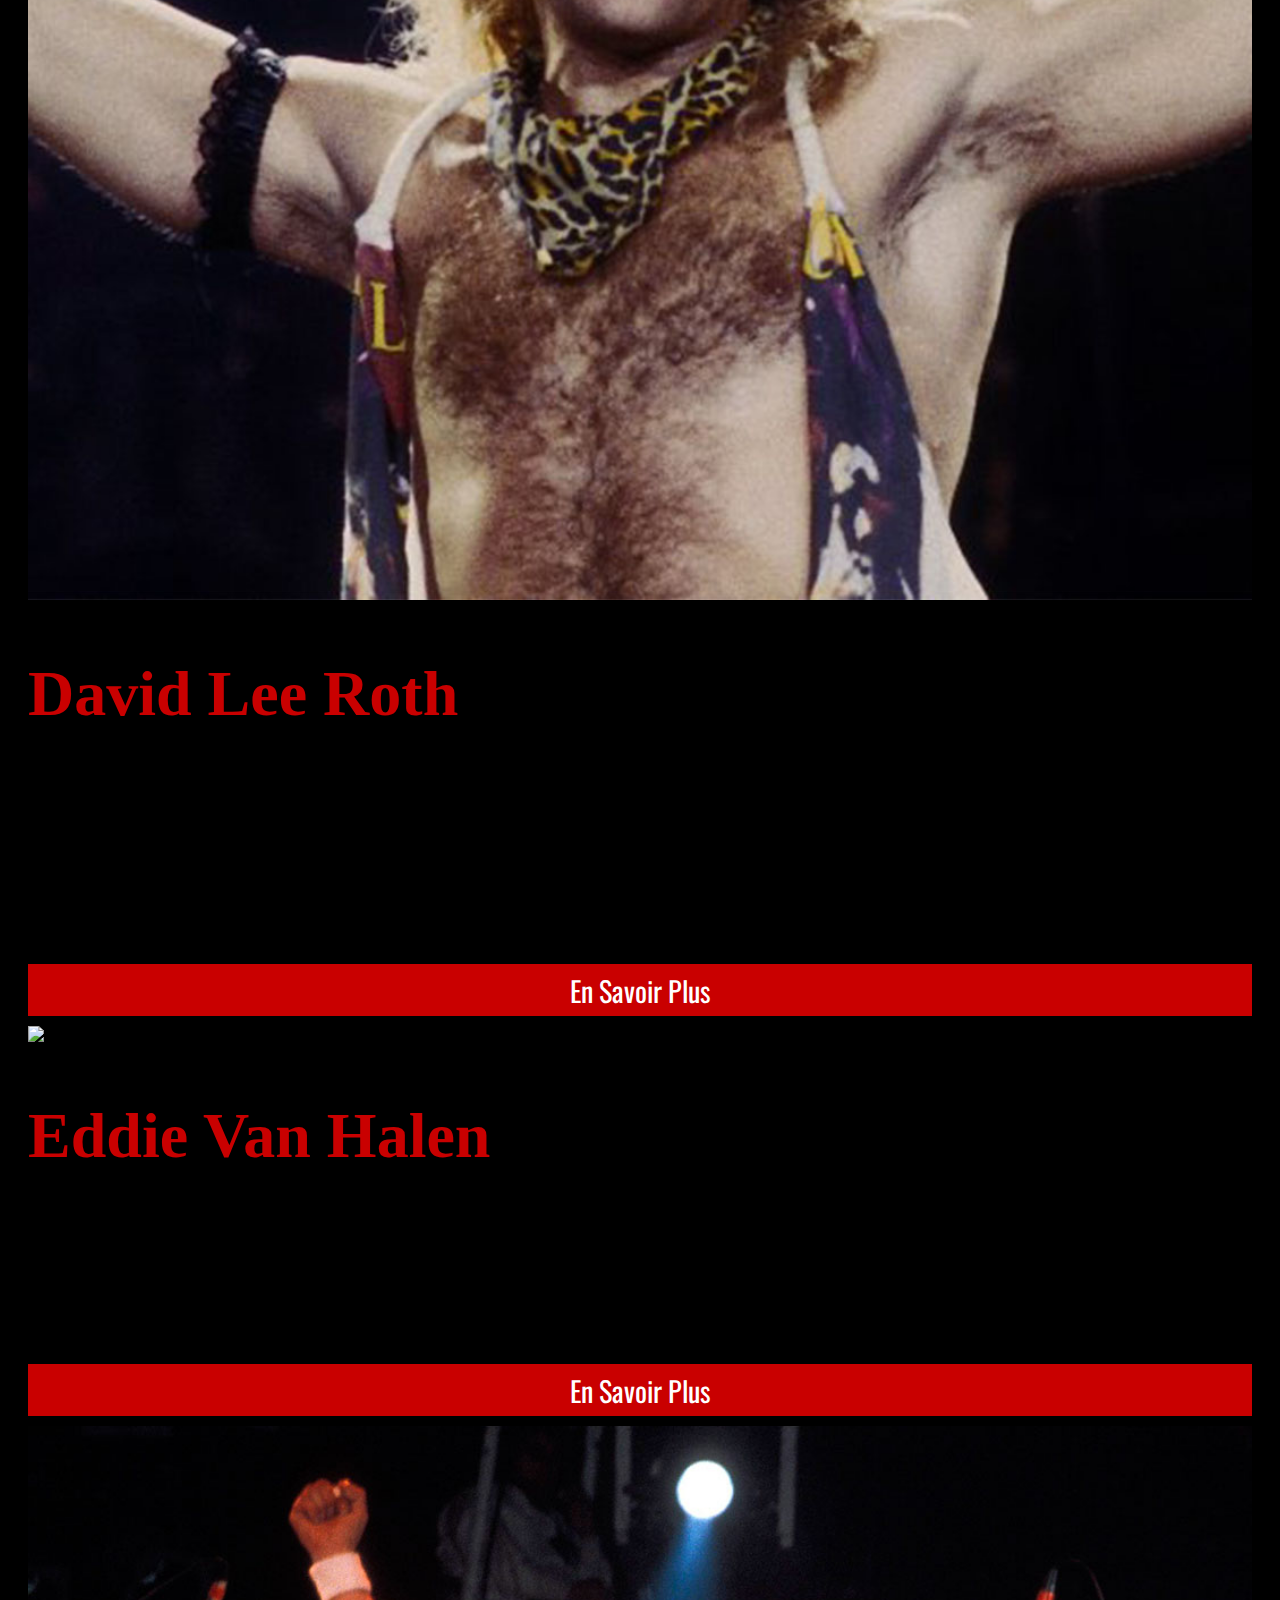
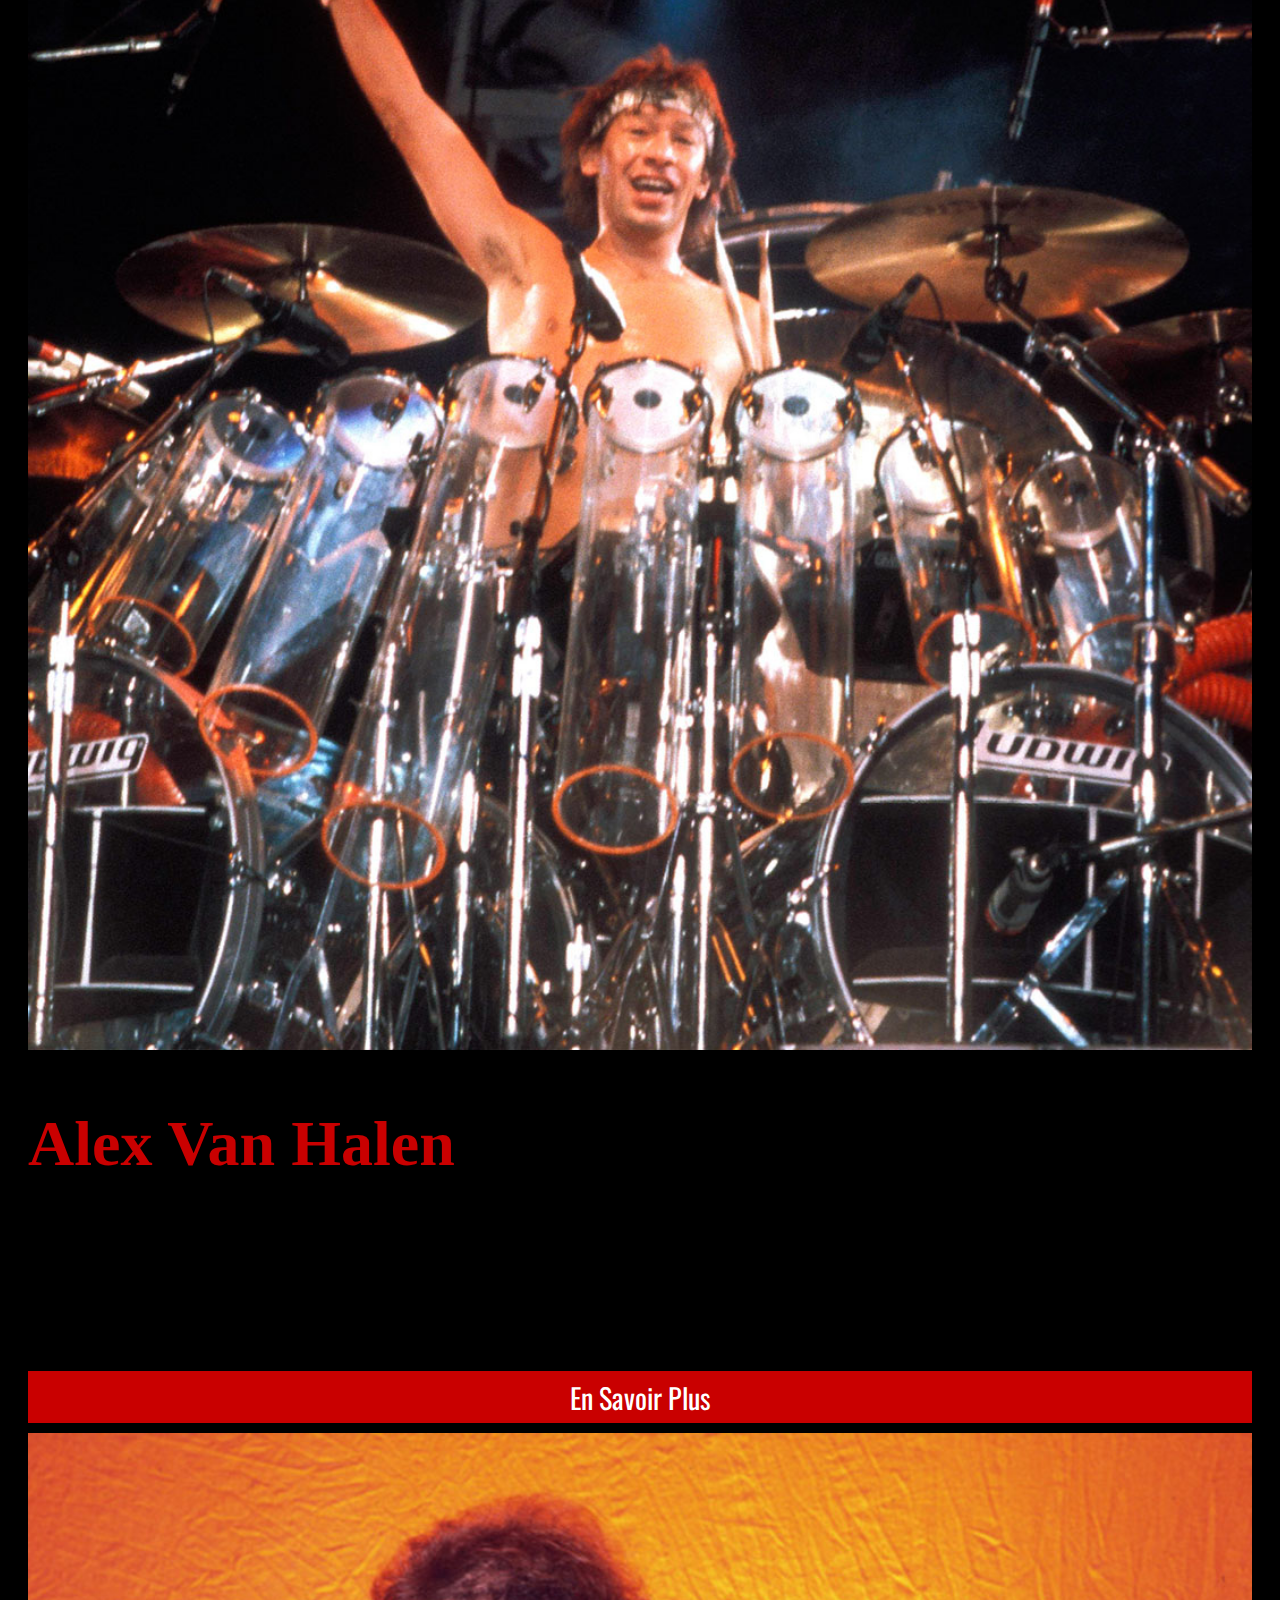
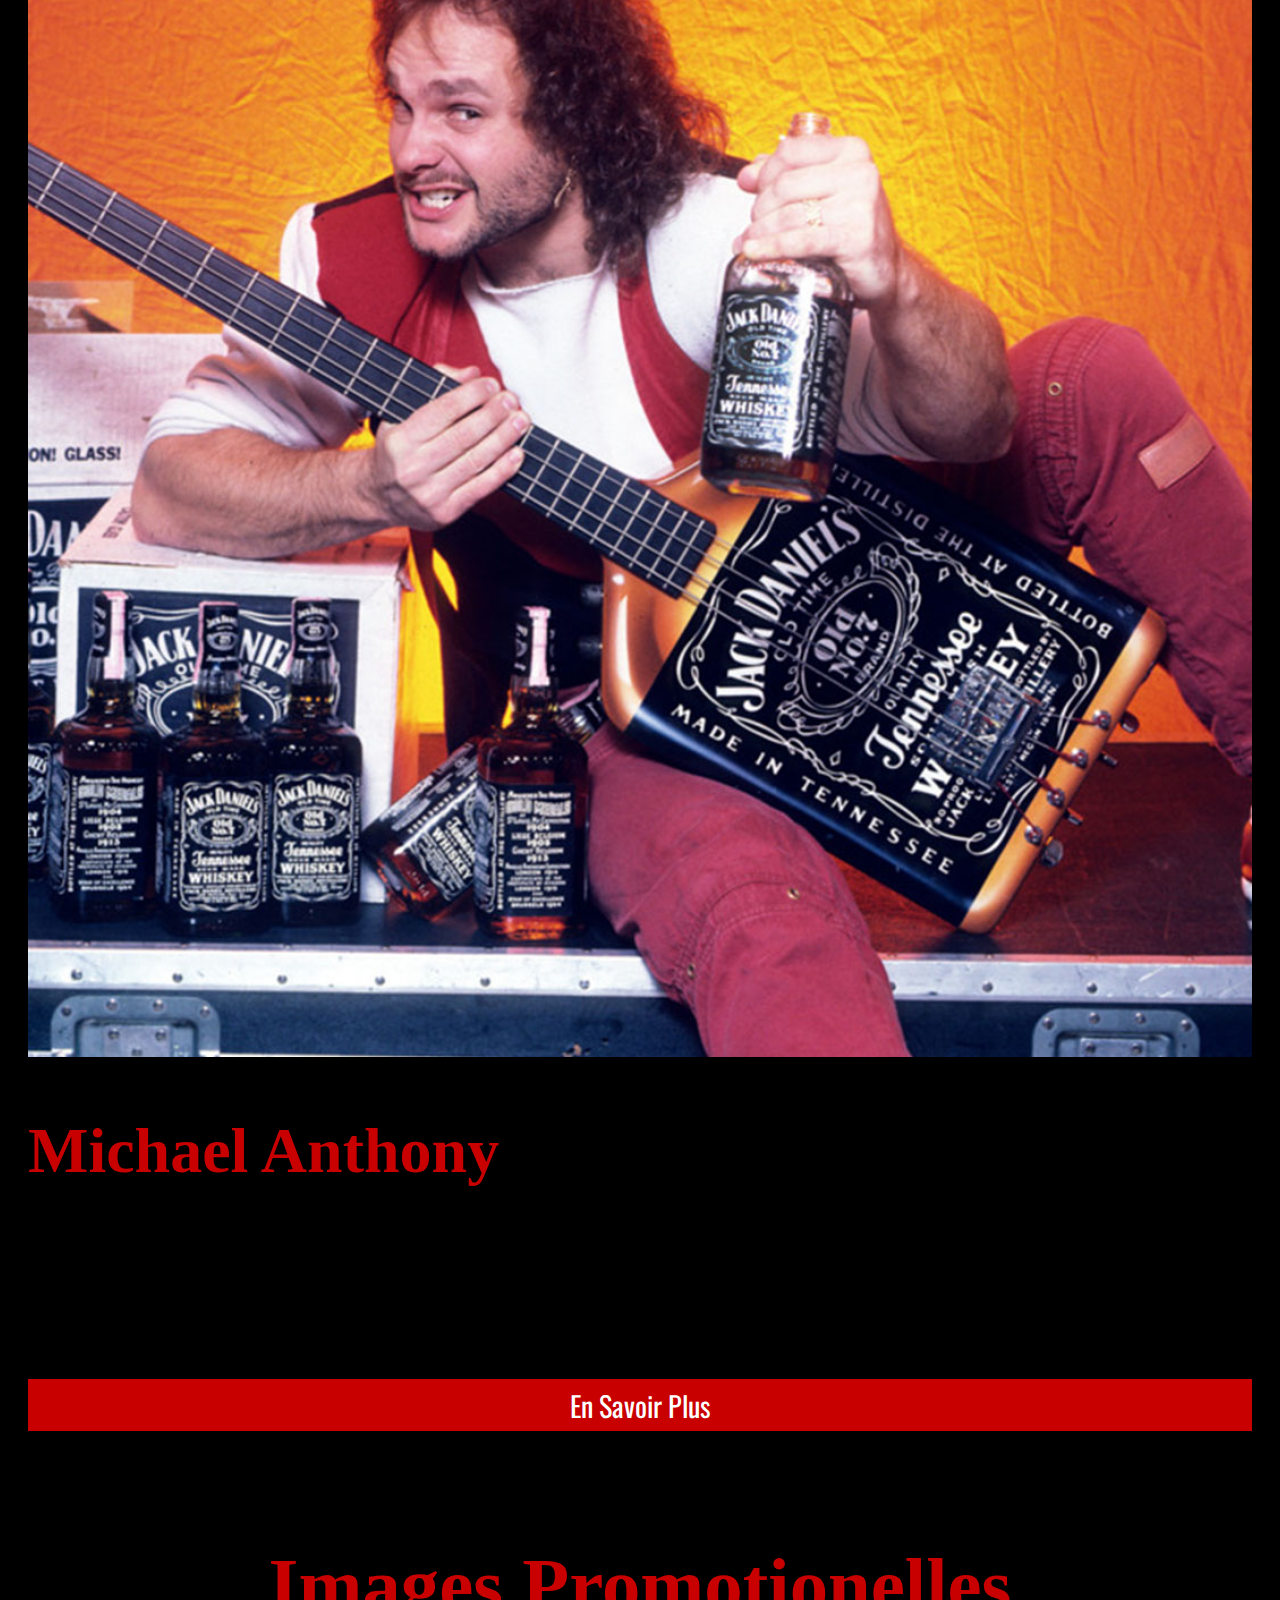
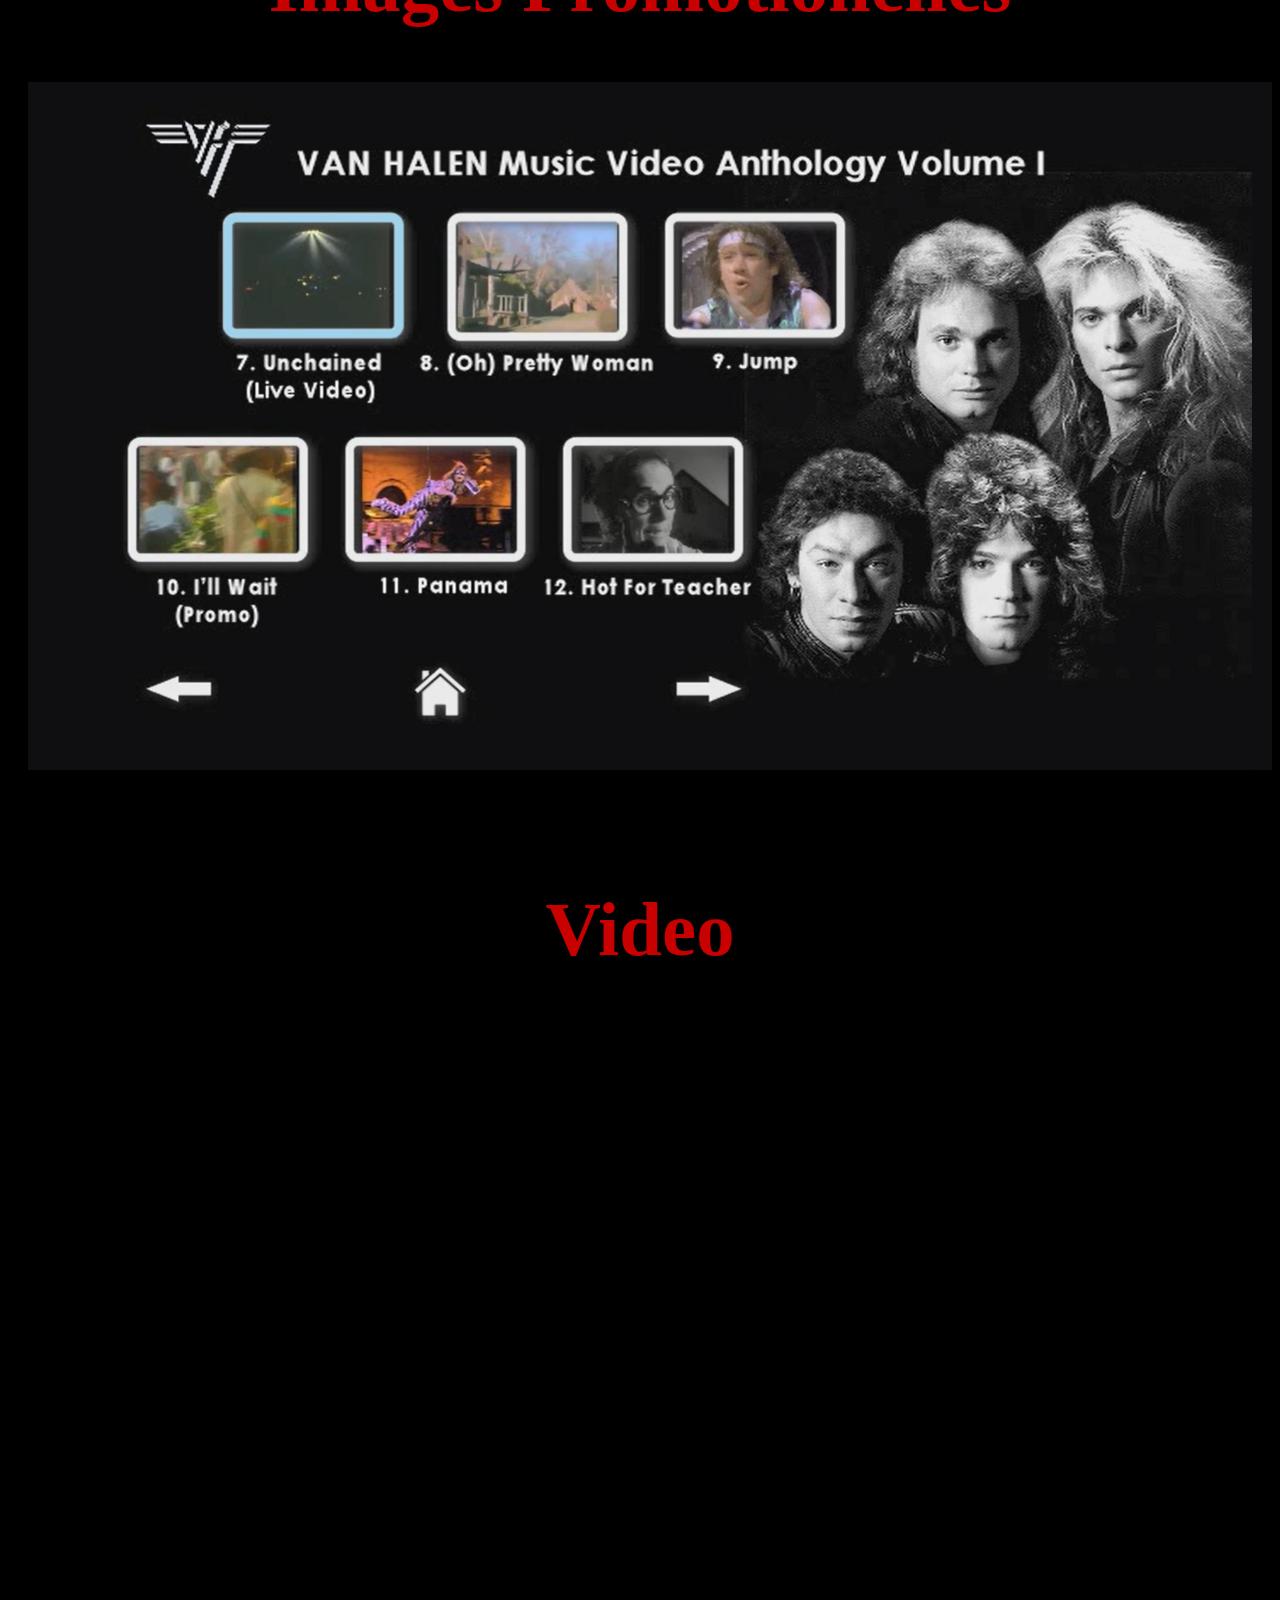
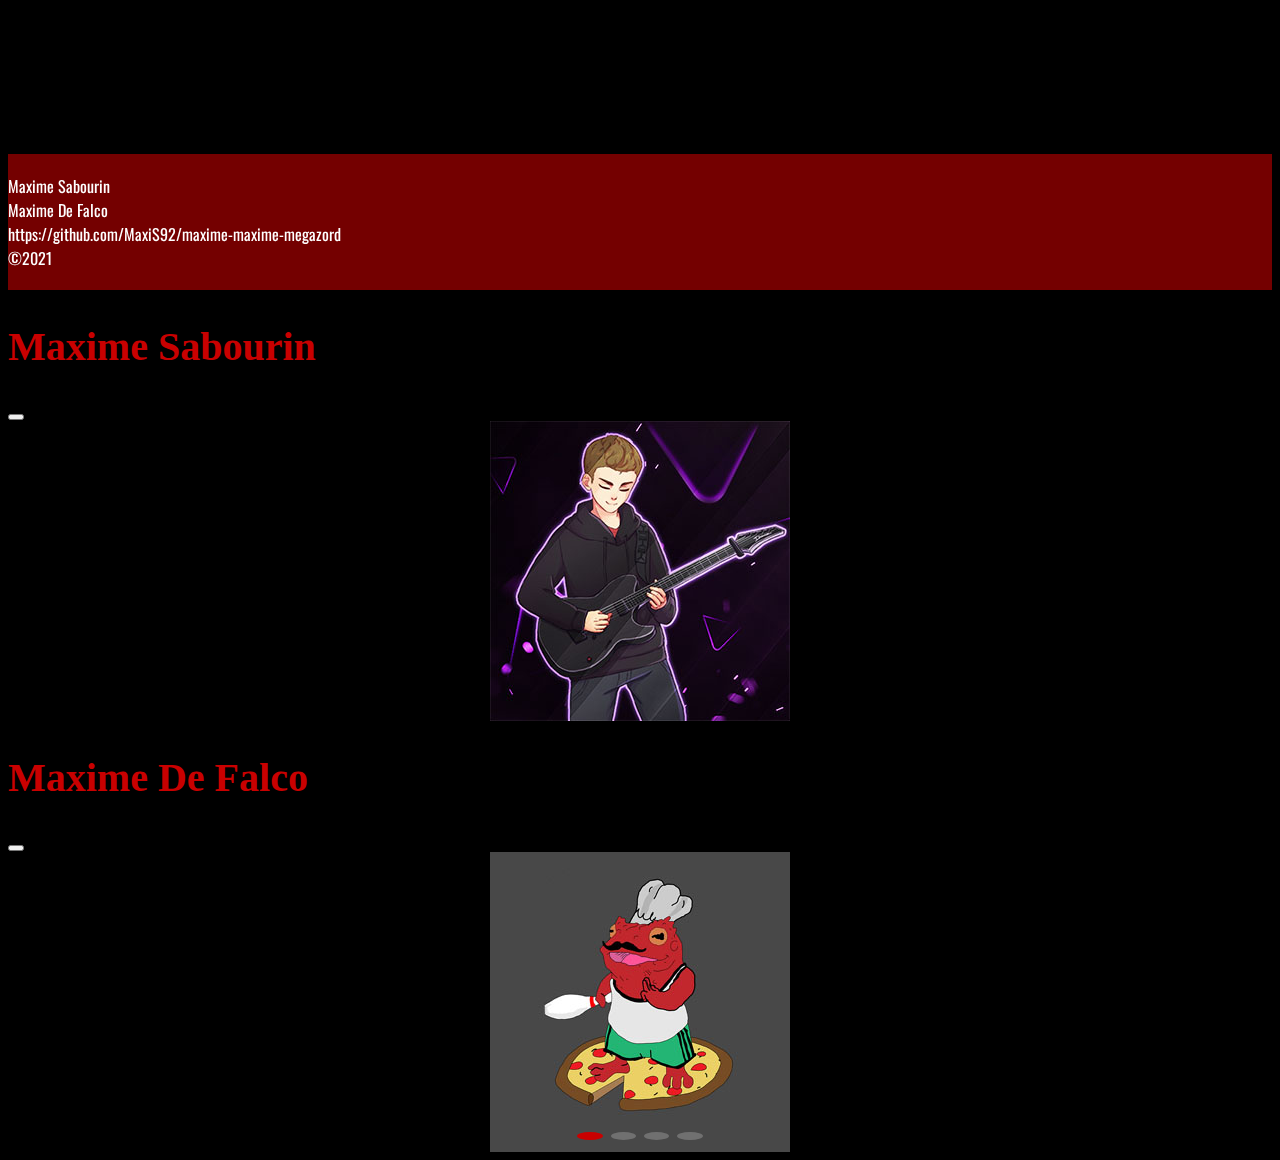
==== commit f83aec68: "accueil spritesheet fini" ====
--- a/index.html
+++ b/index.html
@@ -56,8 +56,6 @@
                 <div class="row">
                     <div class="barre-laterale-accueil col-md-3 d-none d-md-block">
                         <img class="animation-accueil">
-                        <img class="haut-accueil">
-                        <img class="bas-accueil">
                     </div>
       
         <div class="main-accueil col-12 col-md-9">
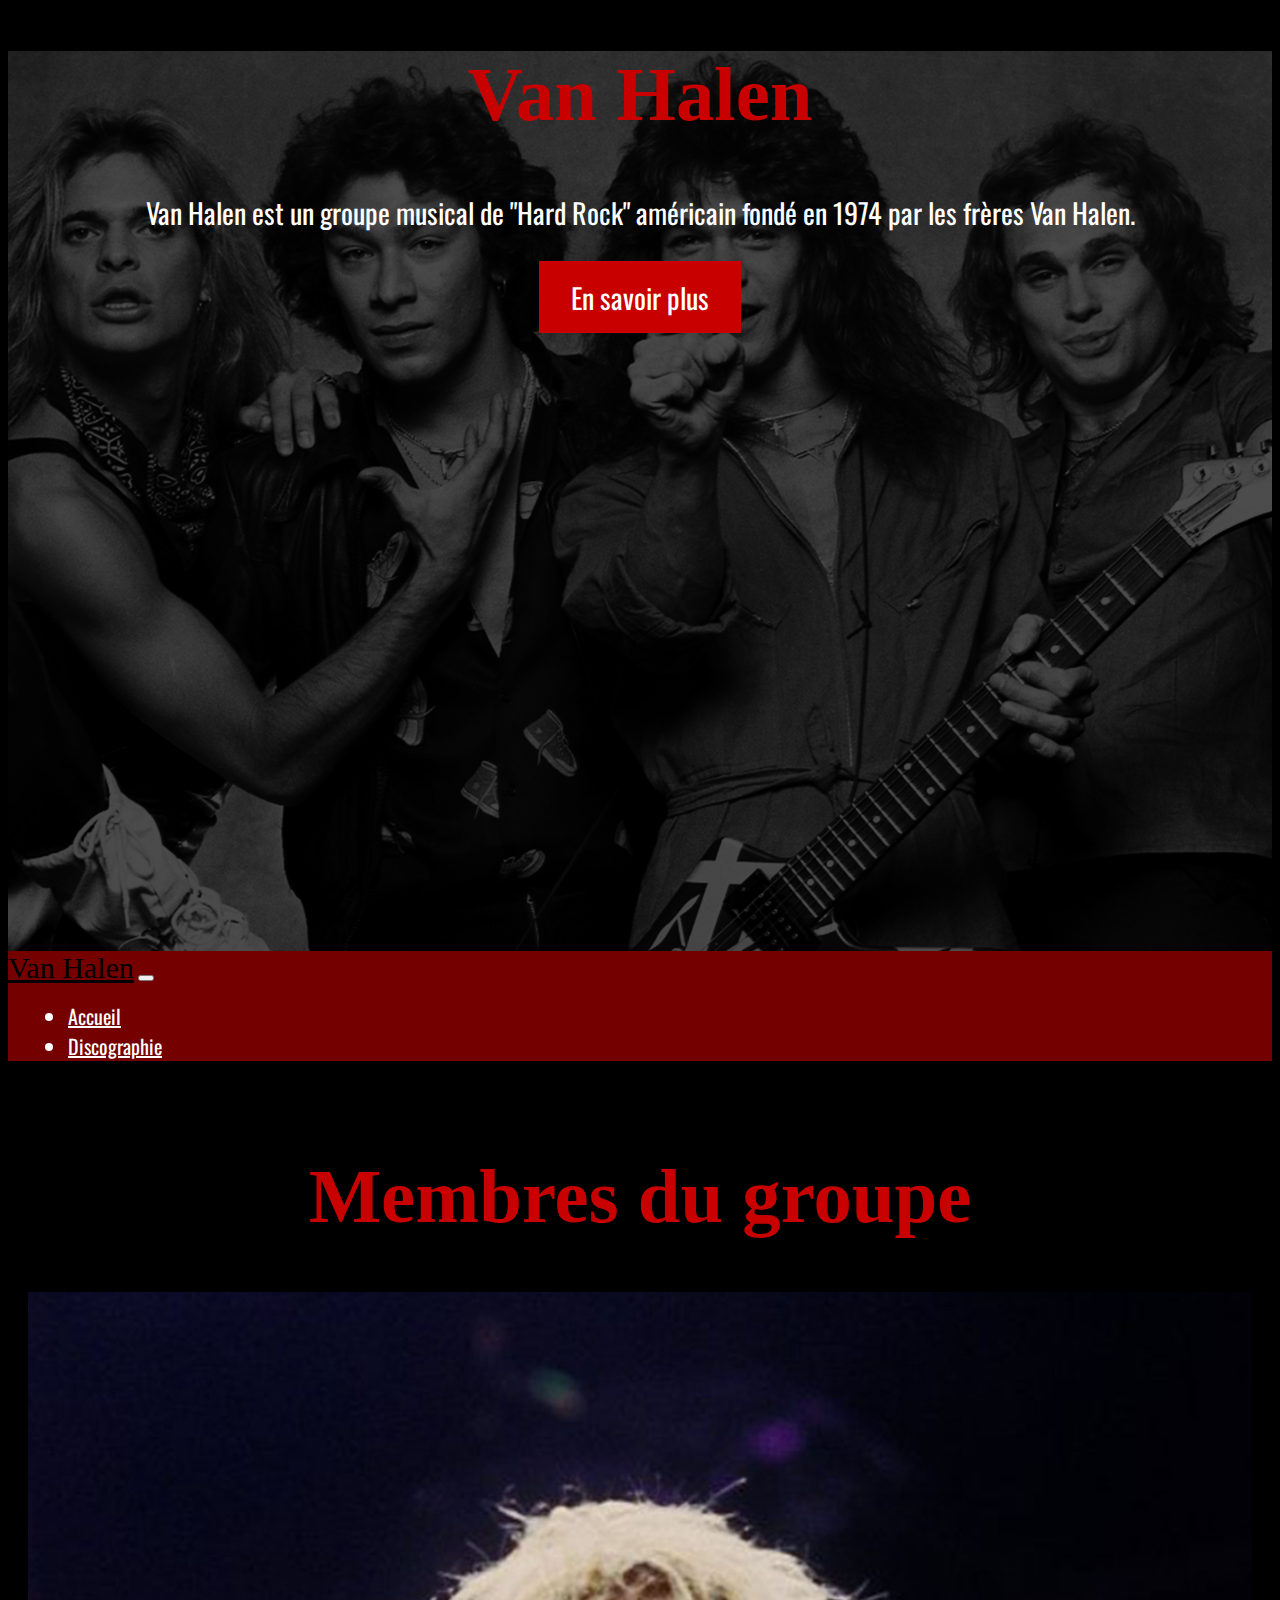
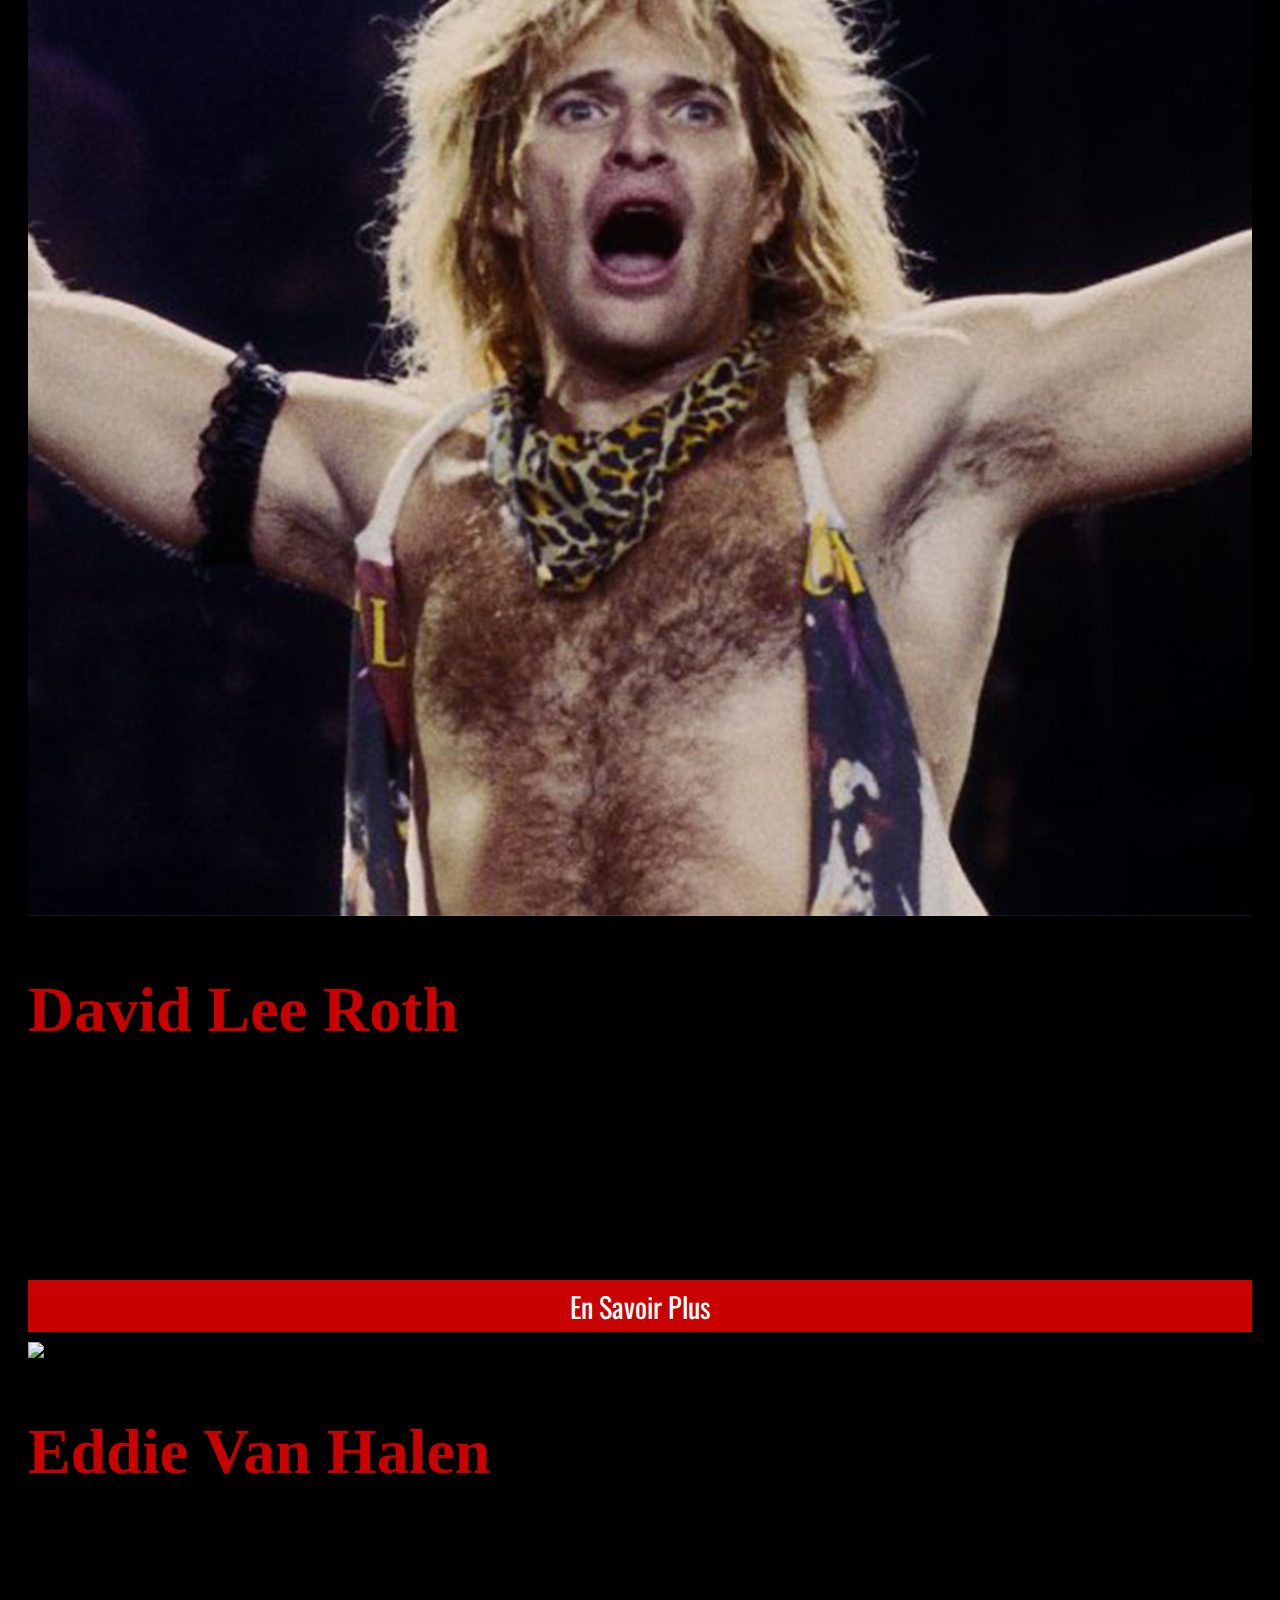
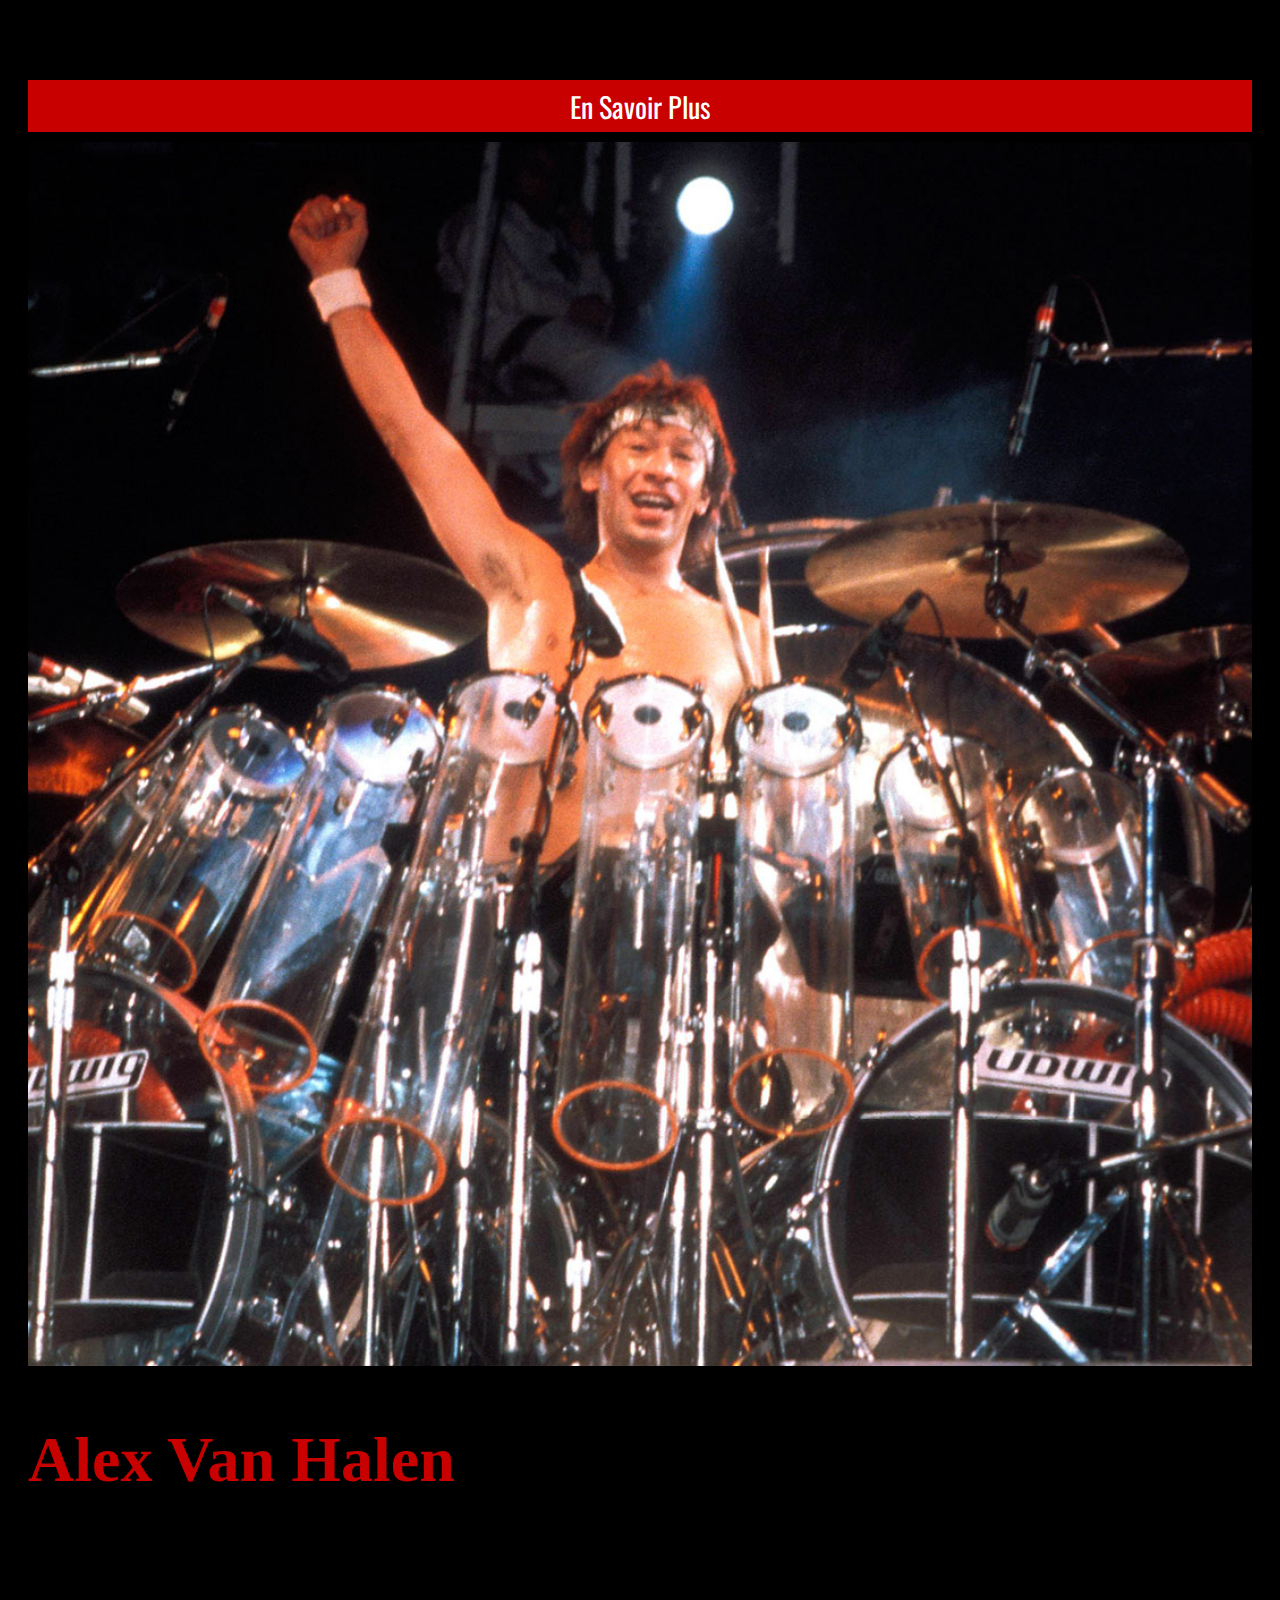
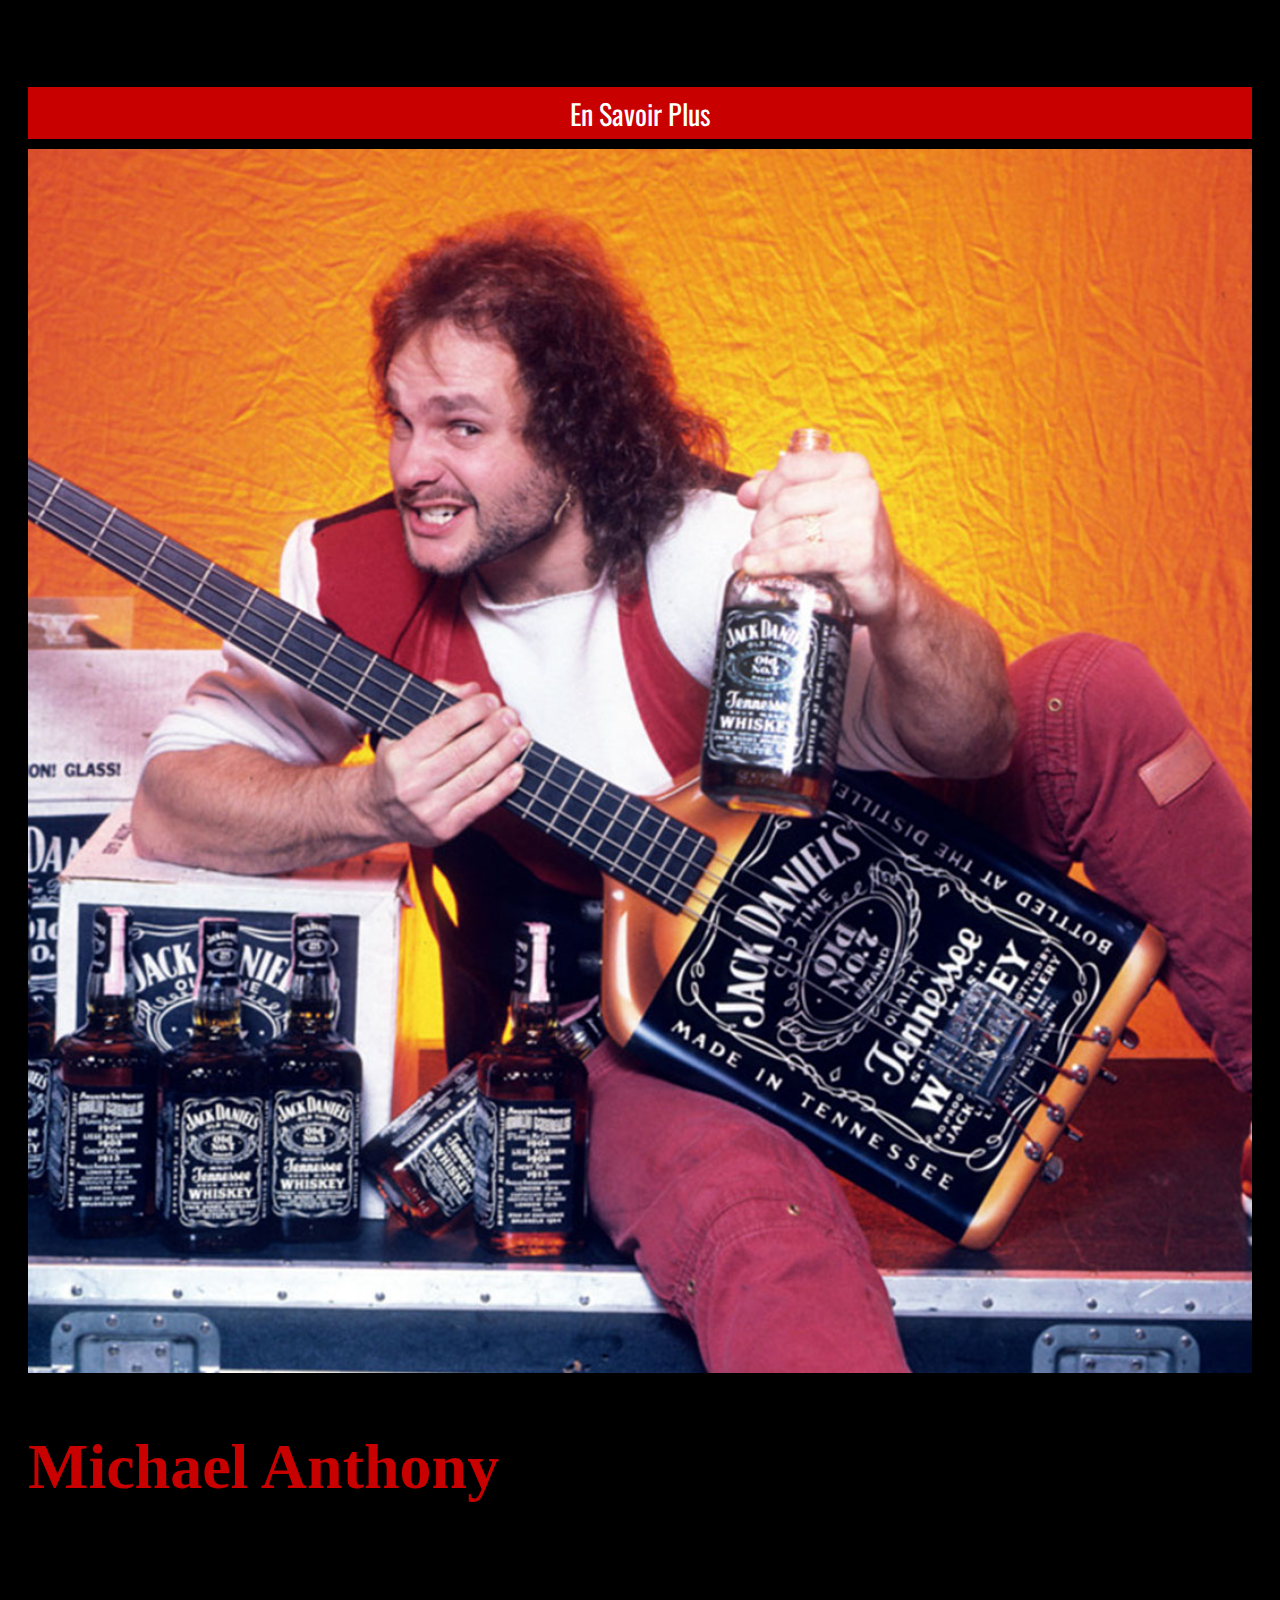
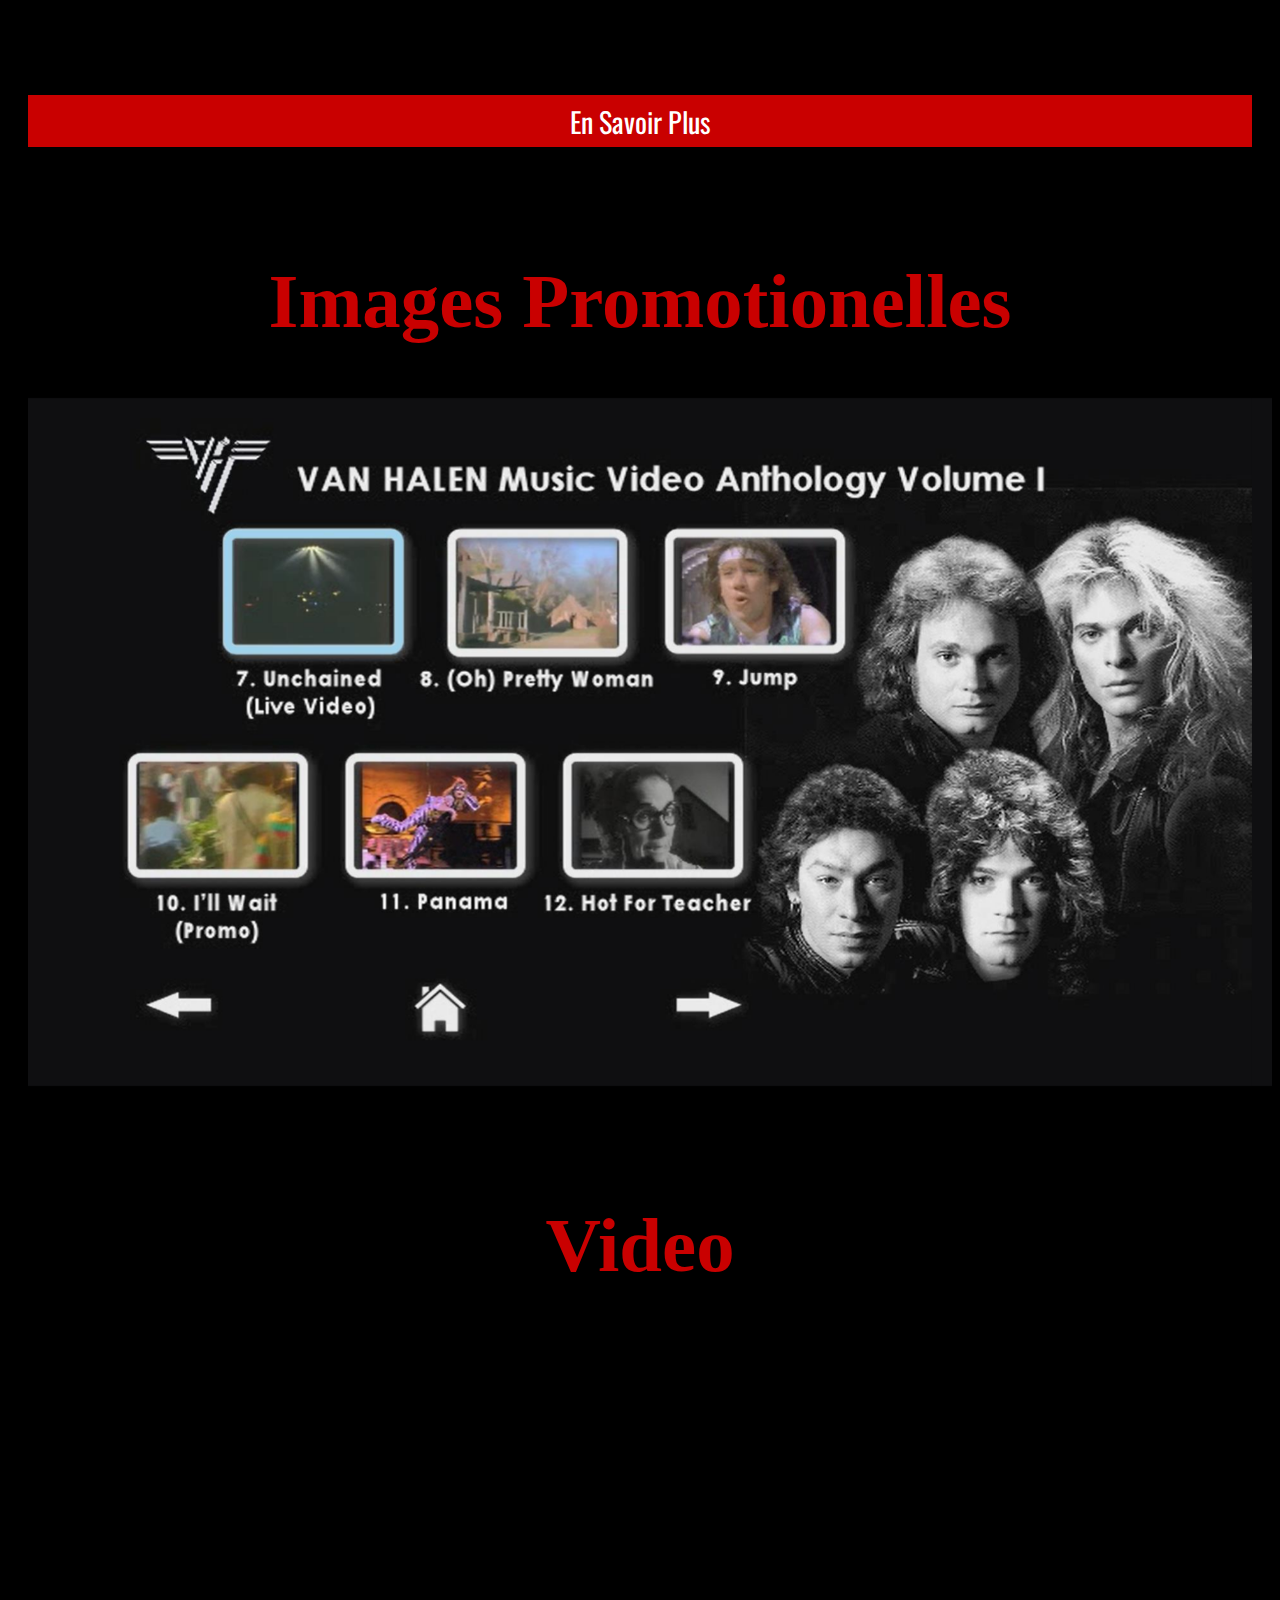
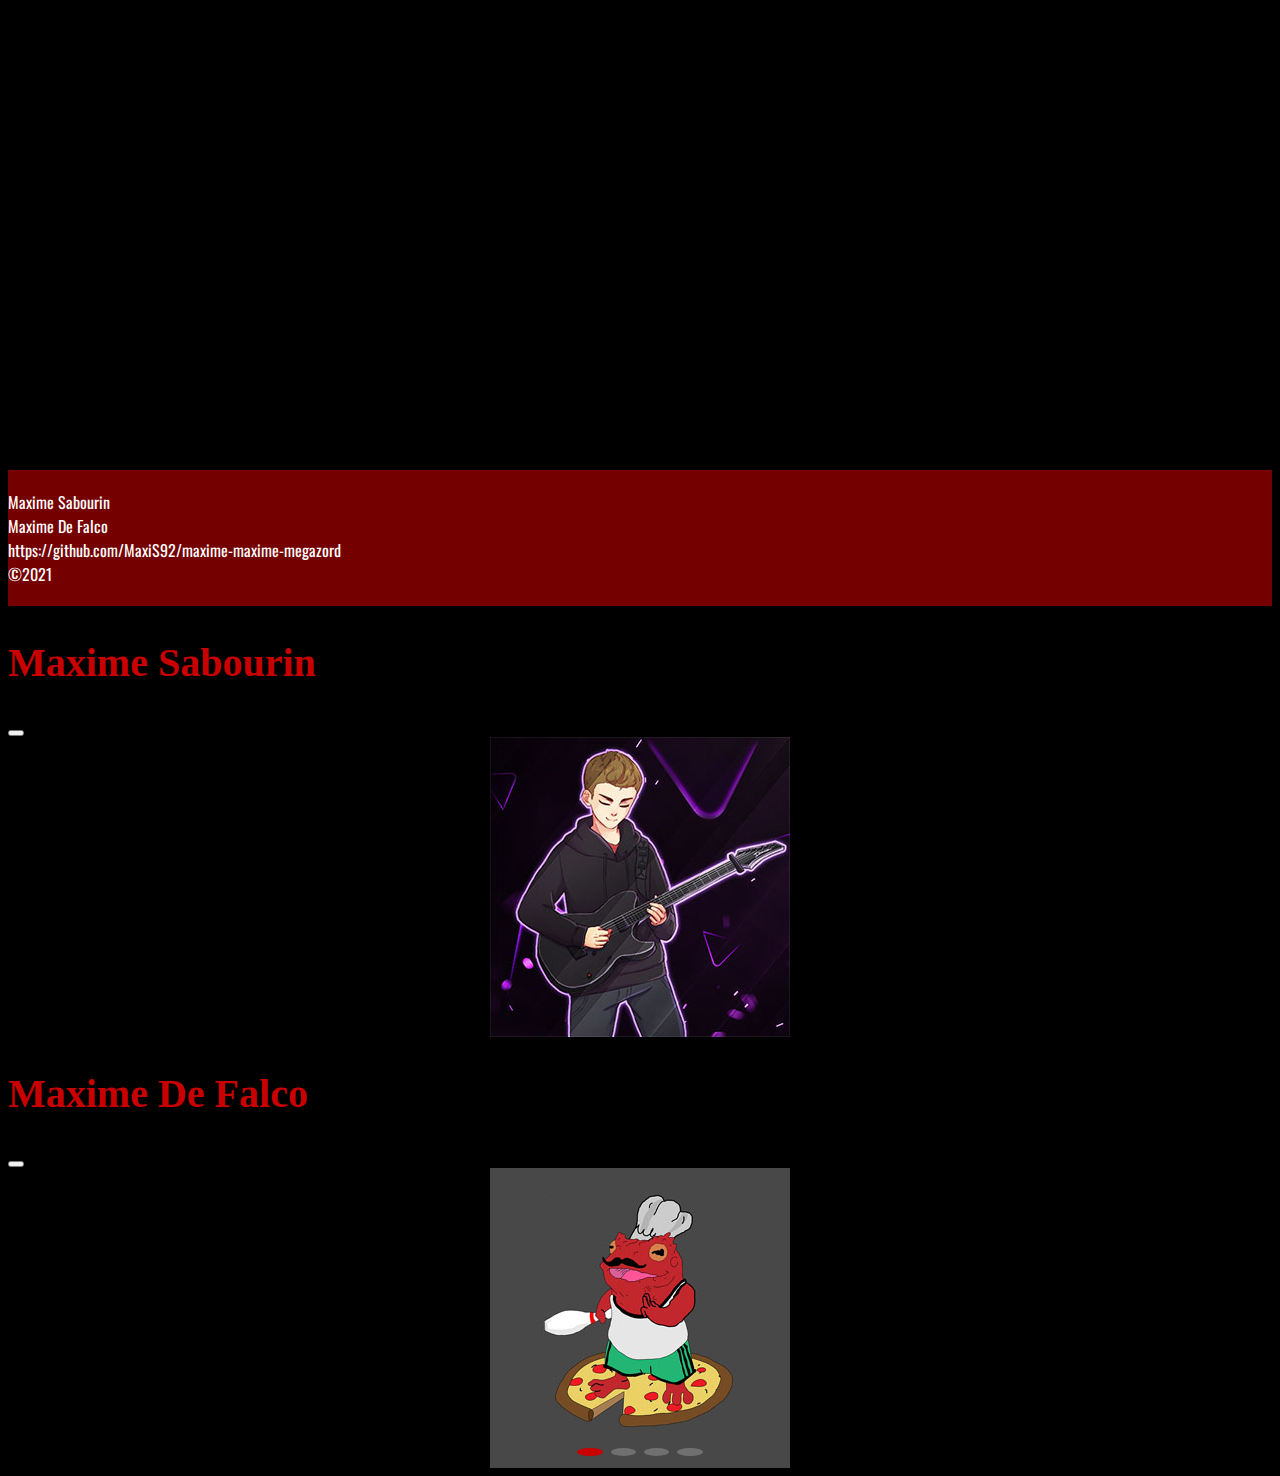
==== commit 41d76cd6: "Update index.html" ====
--- a/index.html
+++ b/index.html
@@ -55,7 +55,7 @@
             <div class="container-fluid">
                 <div class="row">
                     <div class="barre-laterale-accueil col-md-3 d-none d-md-block">
-                        <img class="animation-accueil">
+                        <div class="animation-accueil"></div>
                     </div>
       
         <div class="main-accueil col-12 col-md-9">
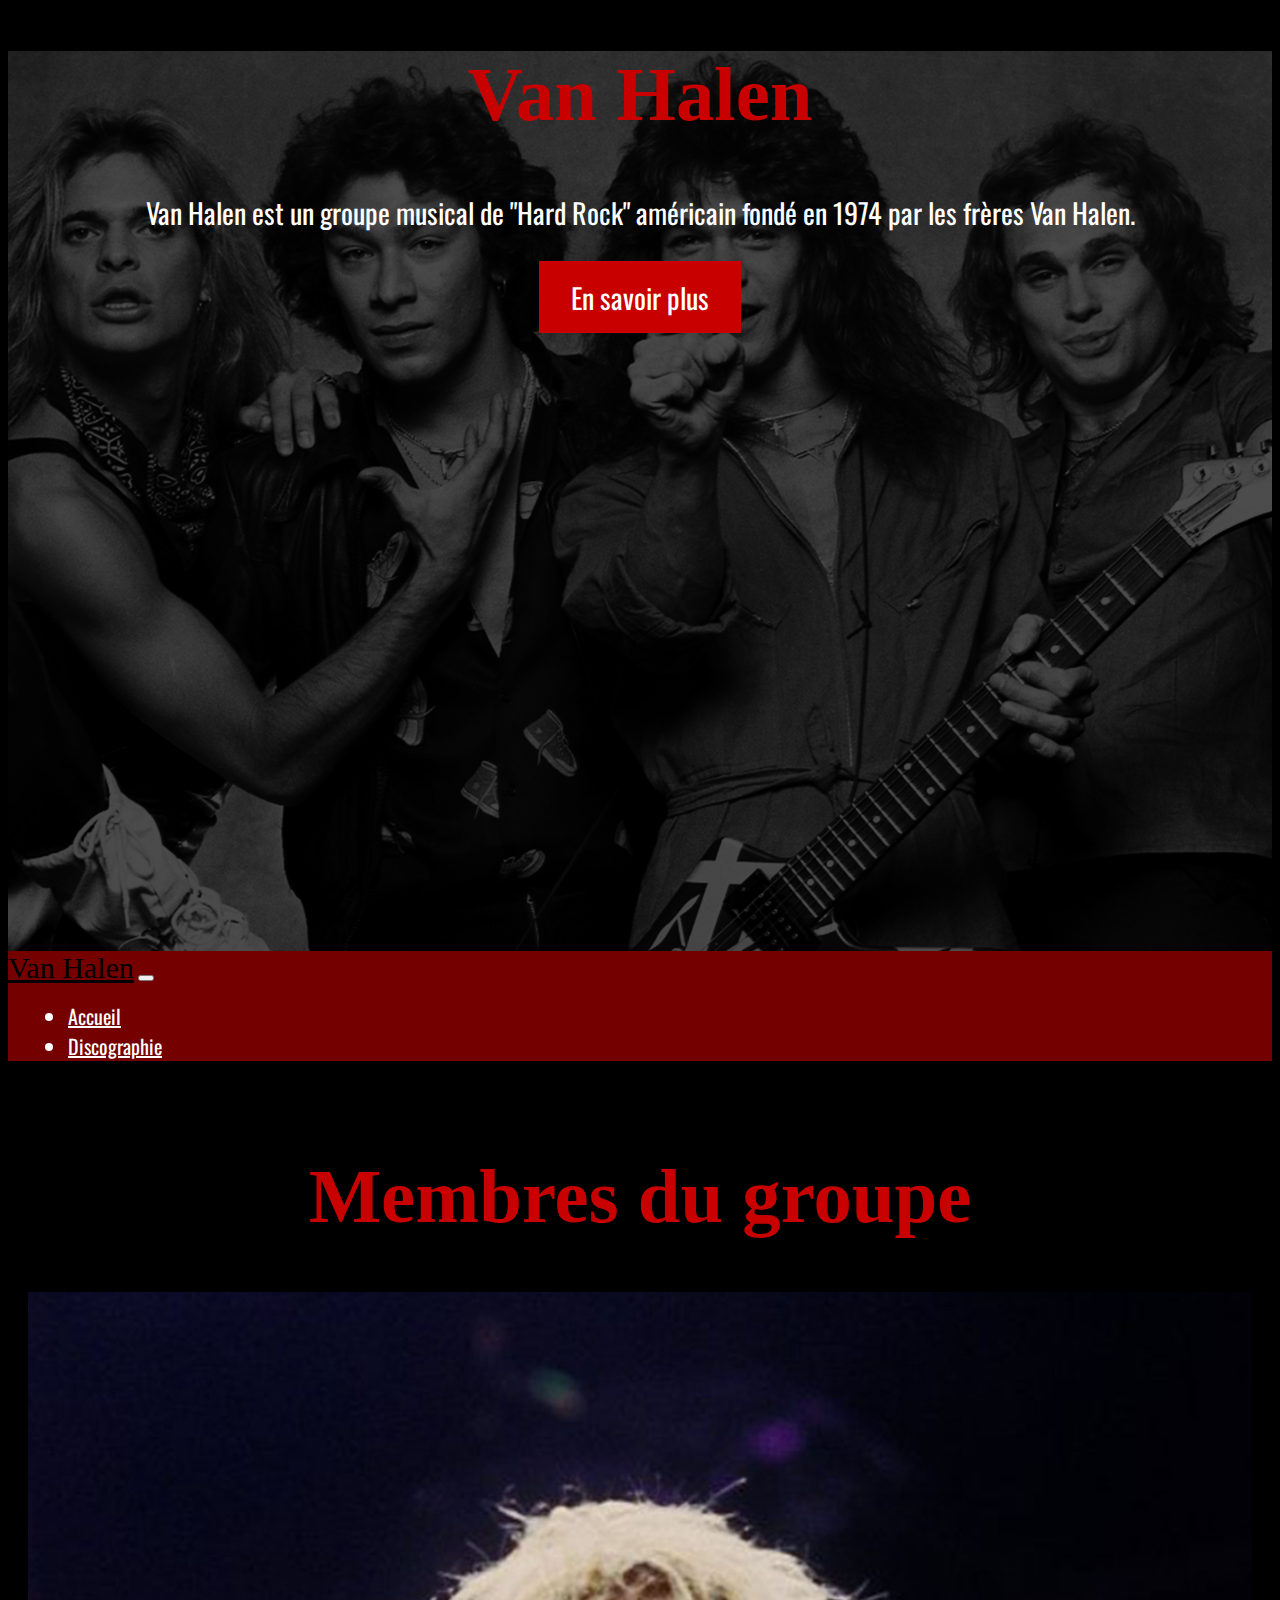
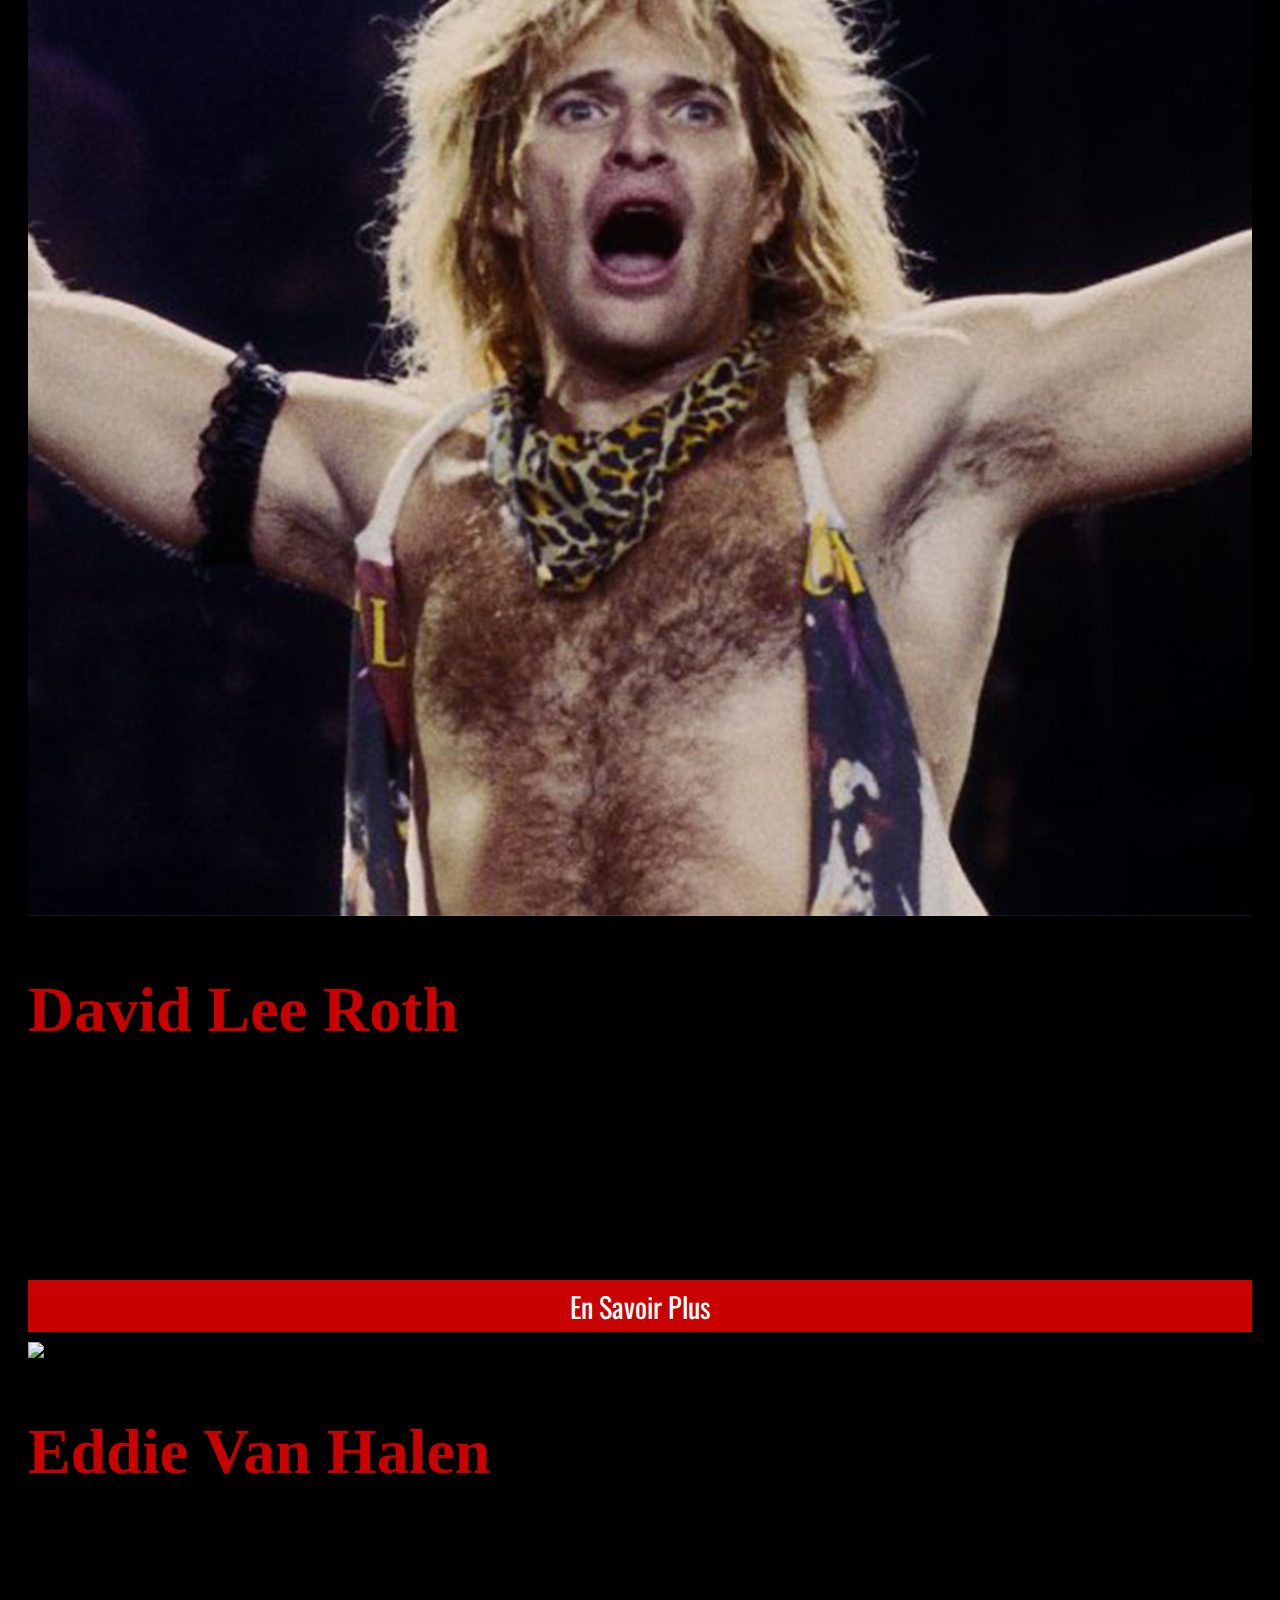
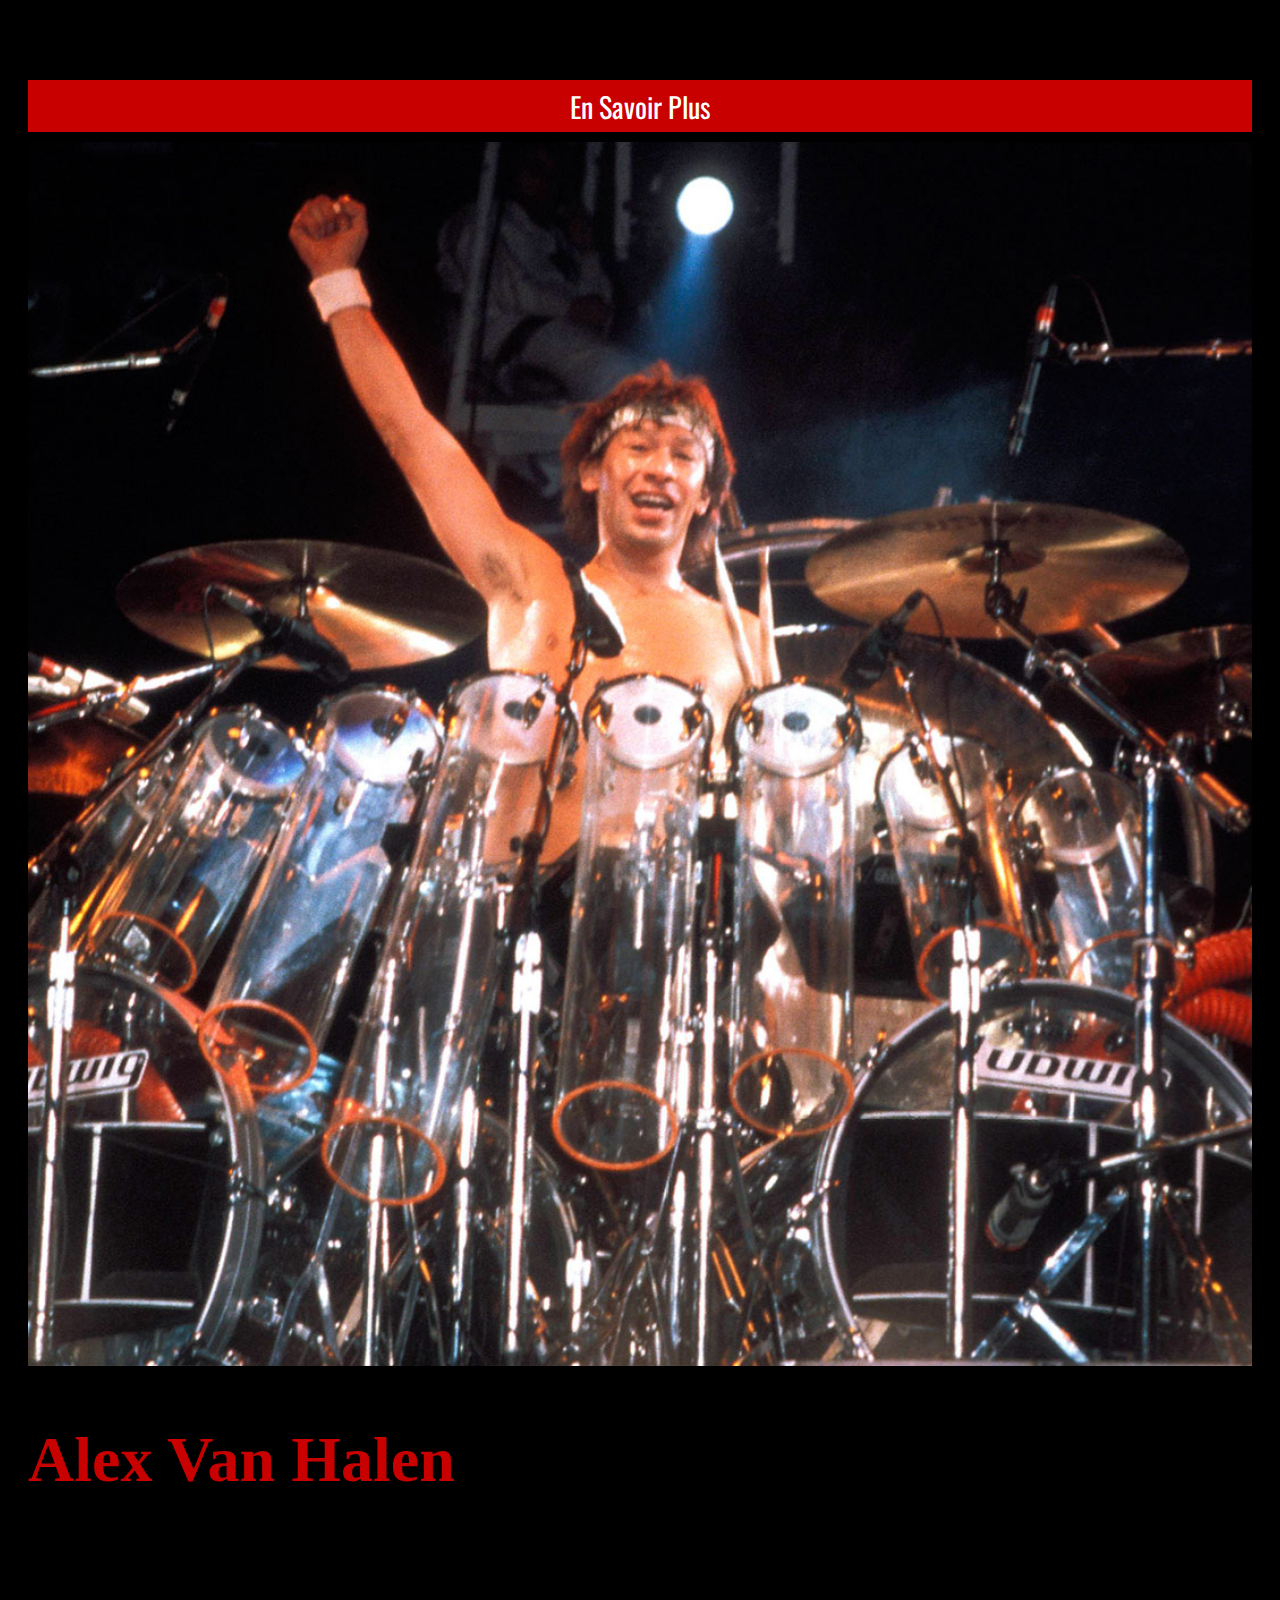
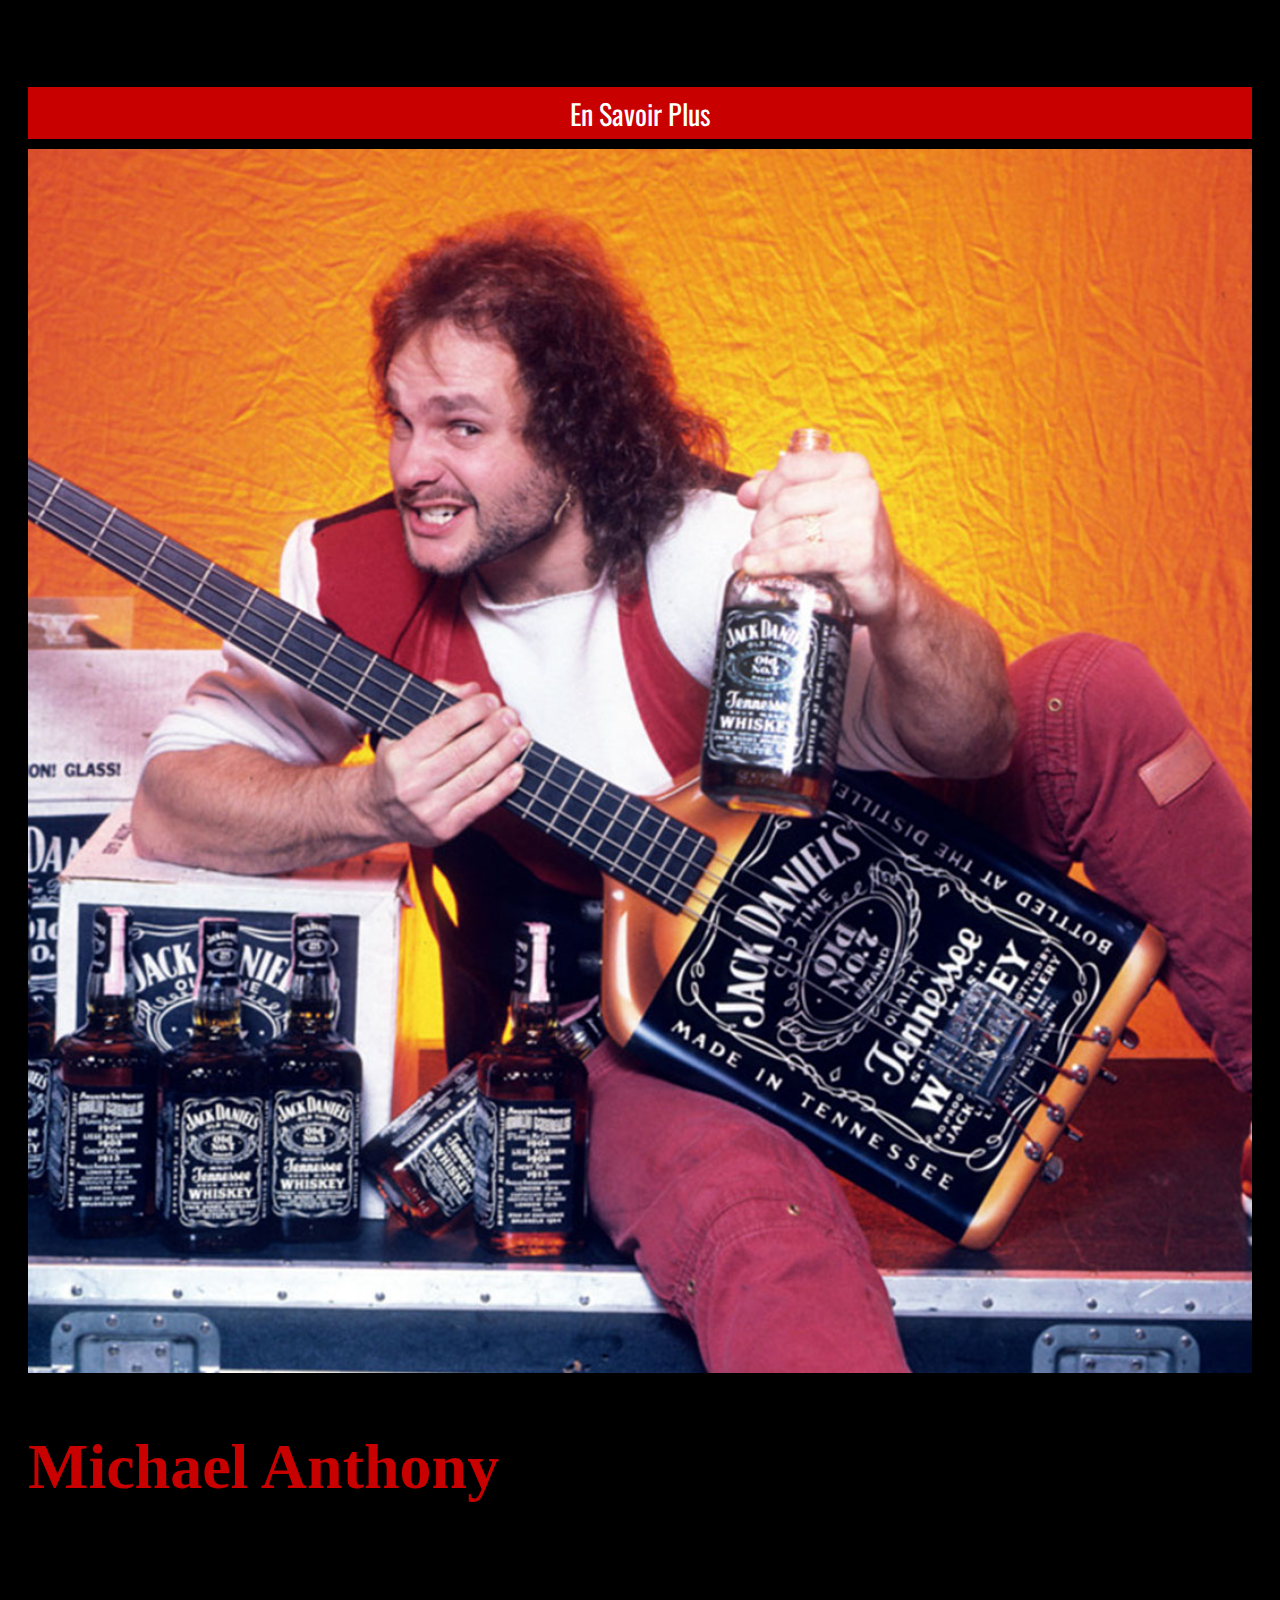
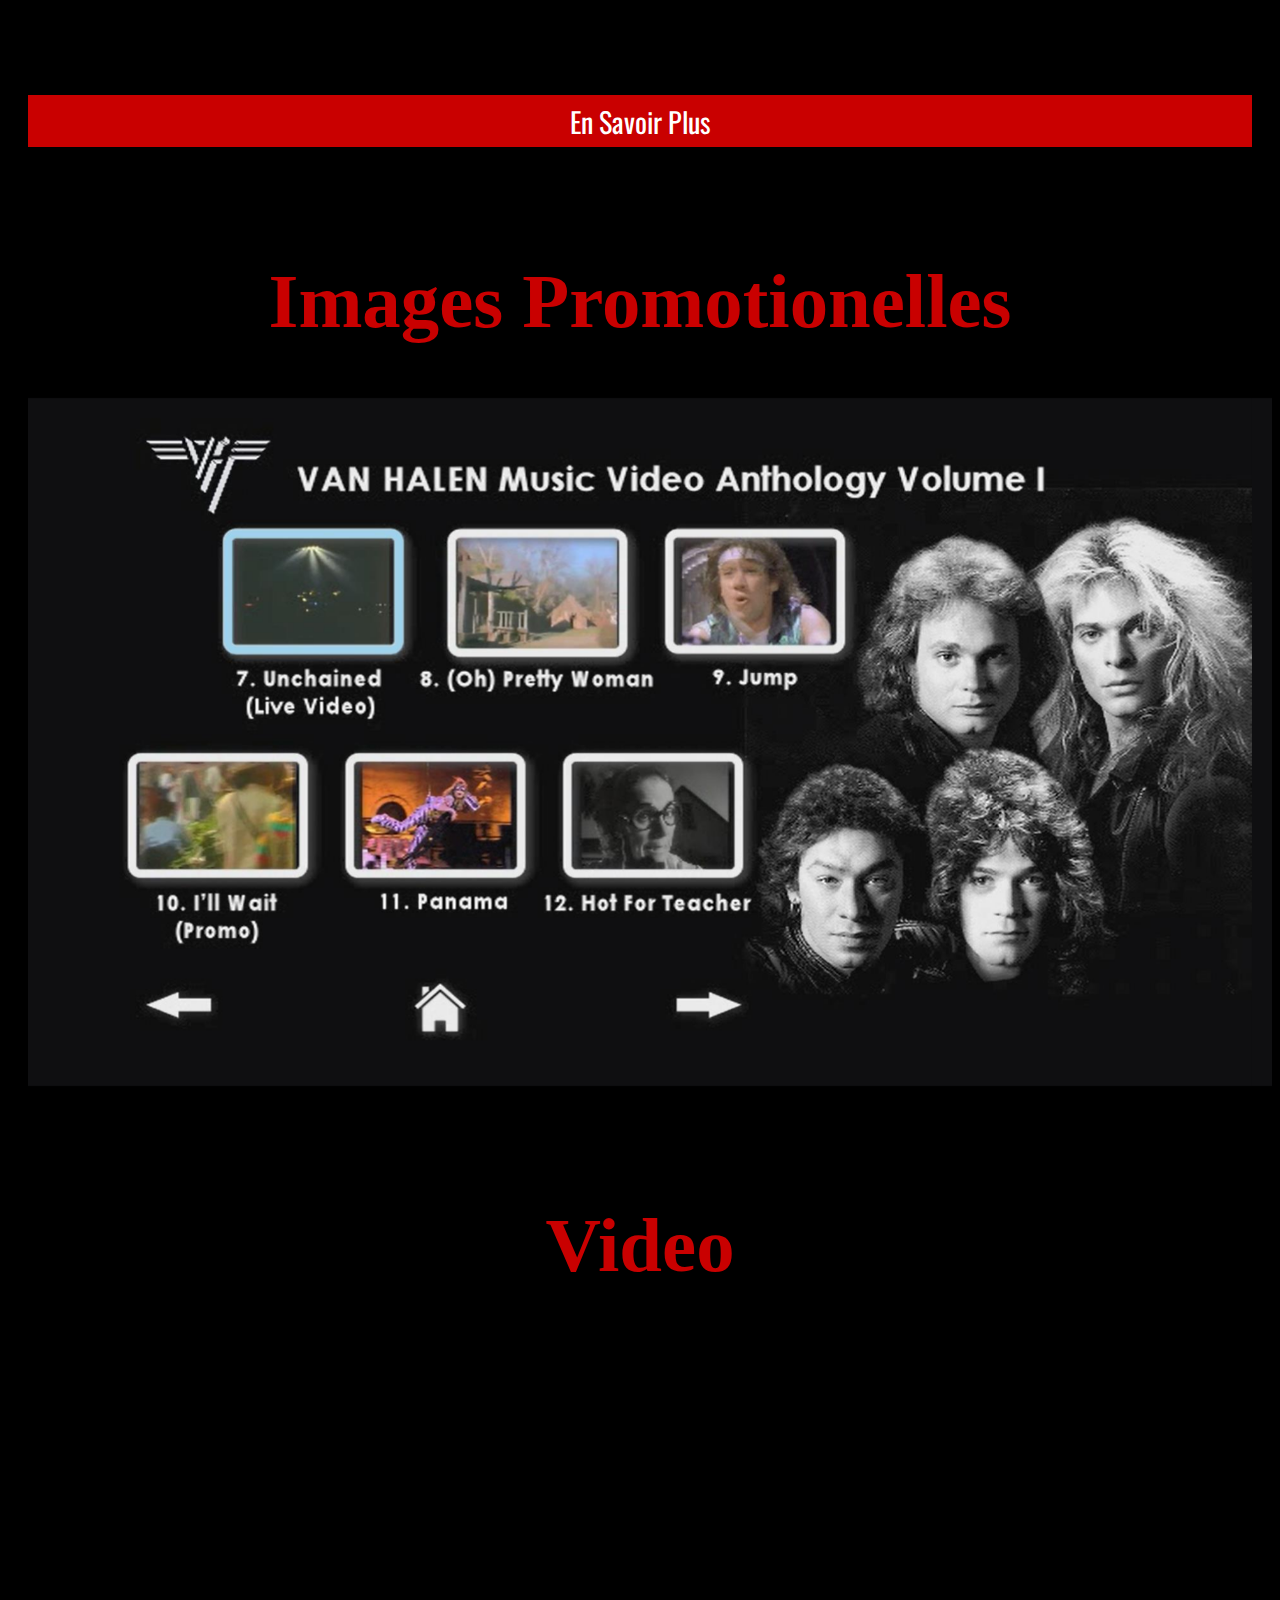
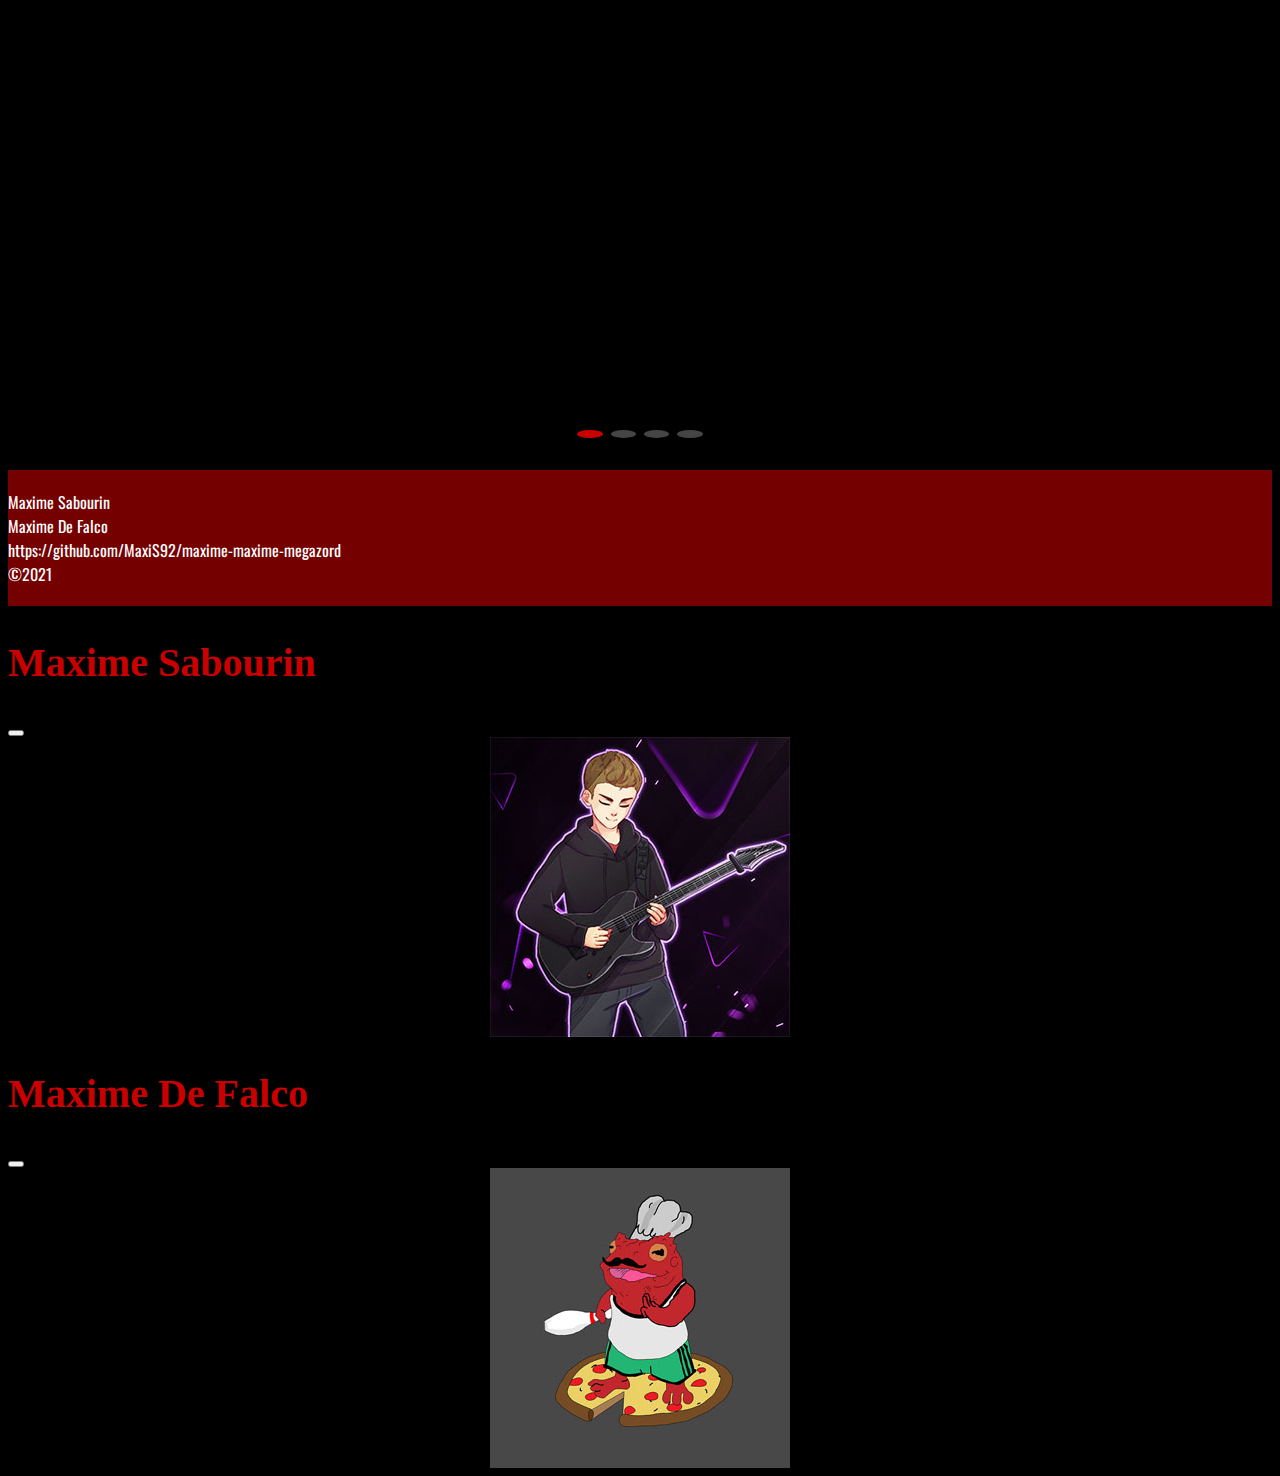
==== commit 794deec4: "Update index.html" ====
--- a/index.html
+++ b/index.html
@@ -115,10 +115,6 @@
             </div>
         </section>
 
-    </div>
-    </div>
-    </div>
-
     <section class="section-accueil">
         <h1 class=h1A>Images Promotionelles</h1>
         <div class="swiper-container">
@@ -146,6 +142,10 @@
         <iframe width="560" height="315" src="https://www.youtube.com/embed/i5txwFv-zYM" frameborder="0" allow="accelerometer; autoplay; clipboard-write; encrypted-media; gyroscope; picture-in-picture" allowfullscreen></iframe>
         </div>    
     </section>
+
+    </div>
+    </div>
+    </div>
     
     </main>
 
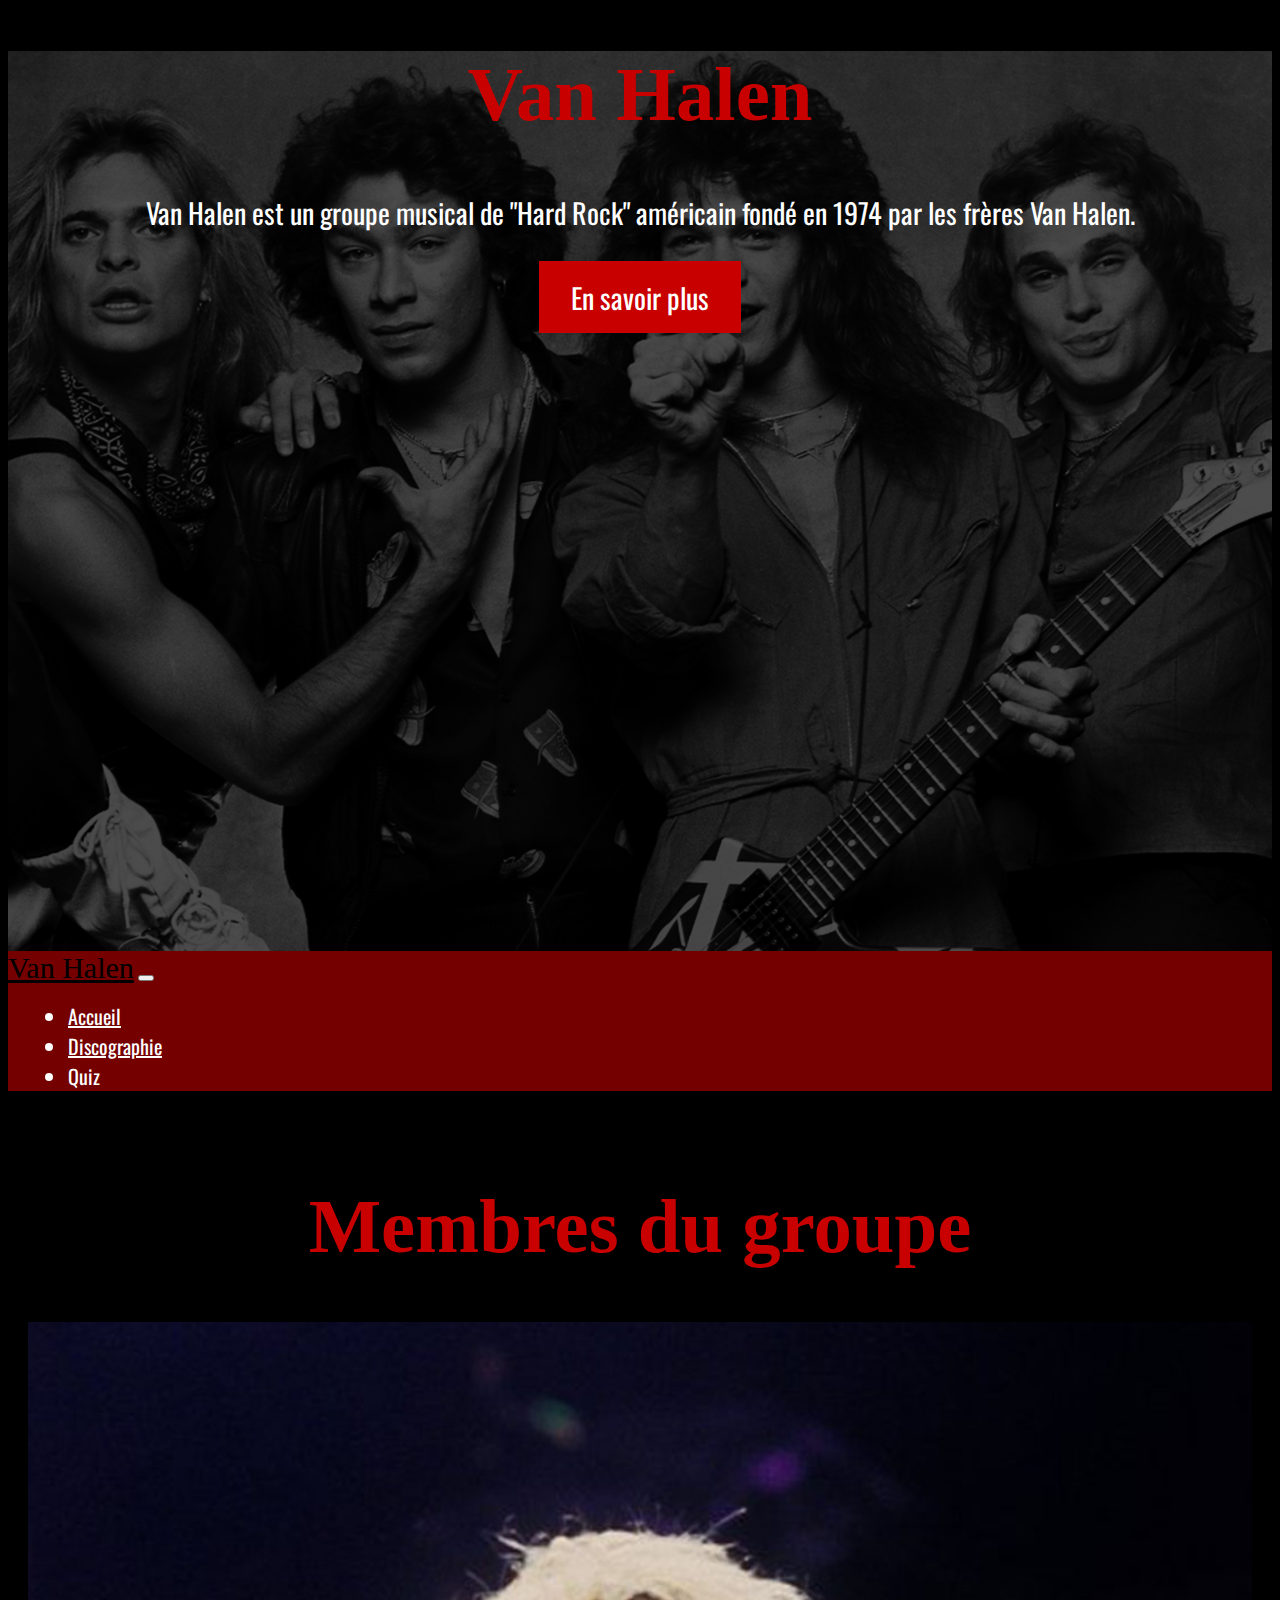
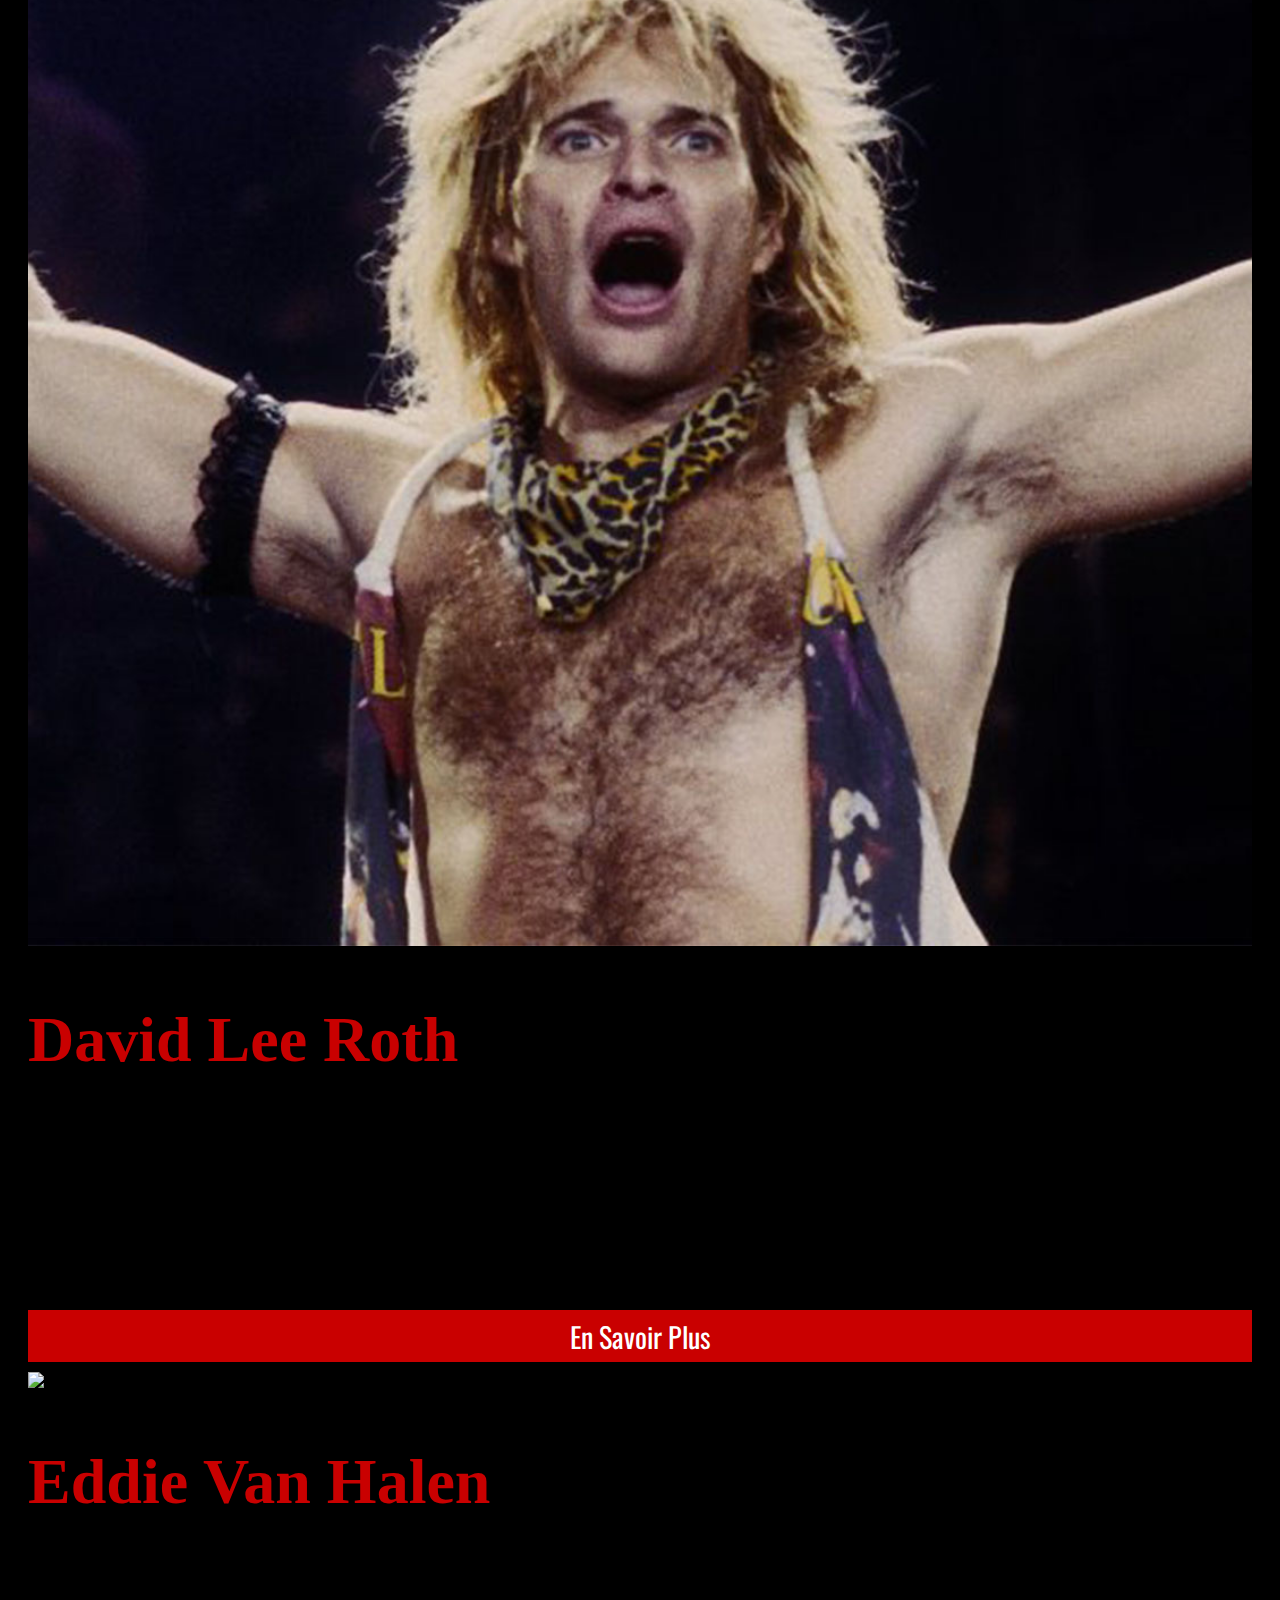
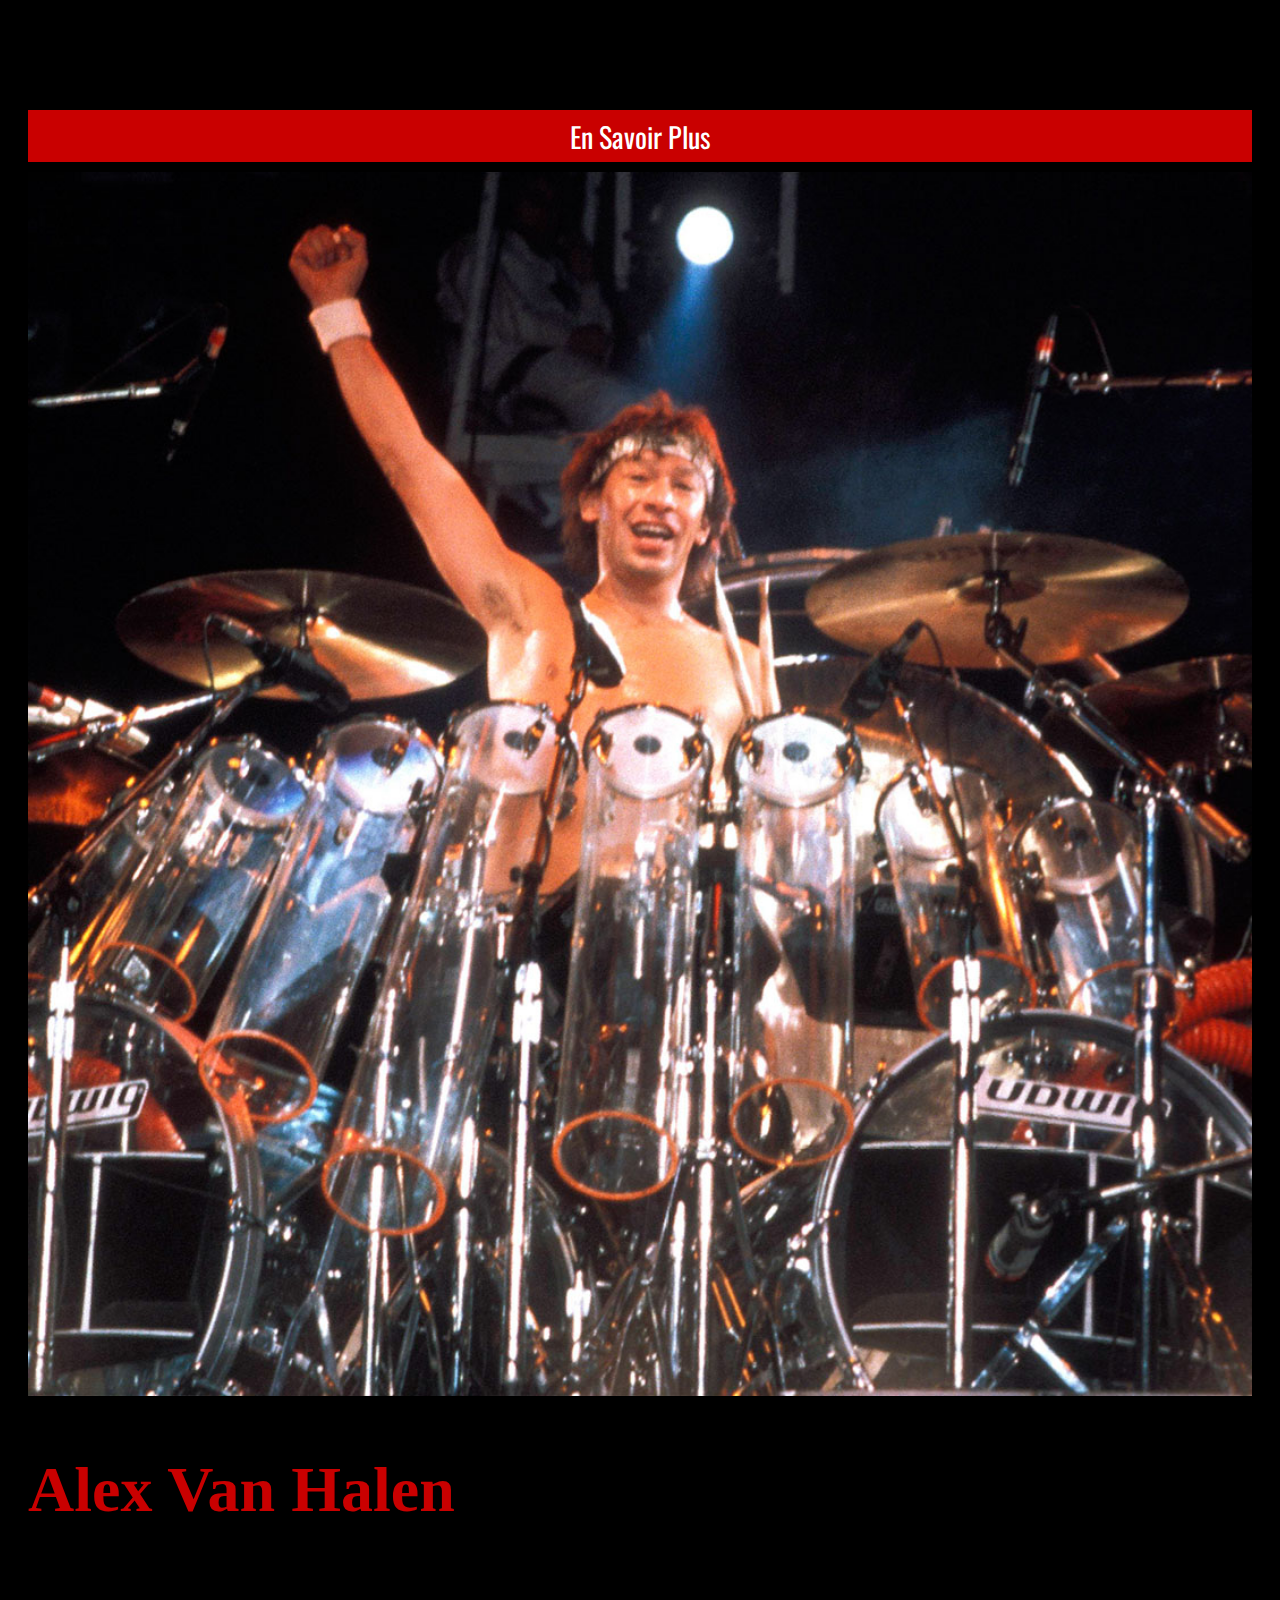
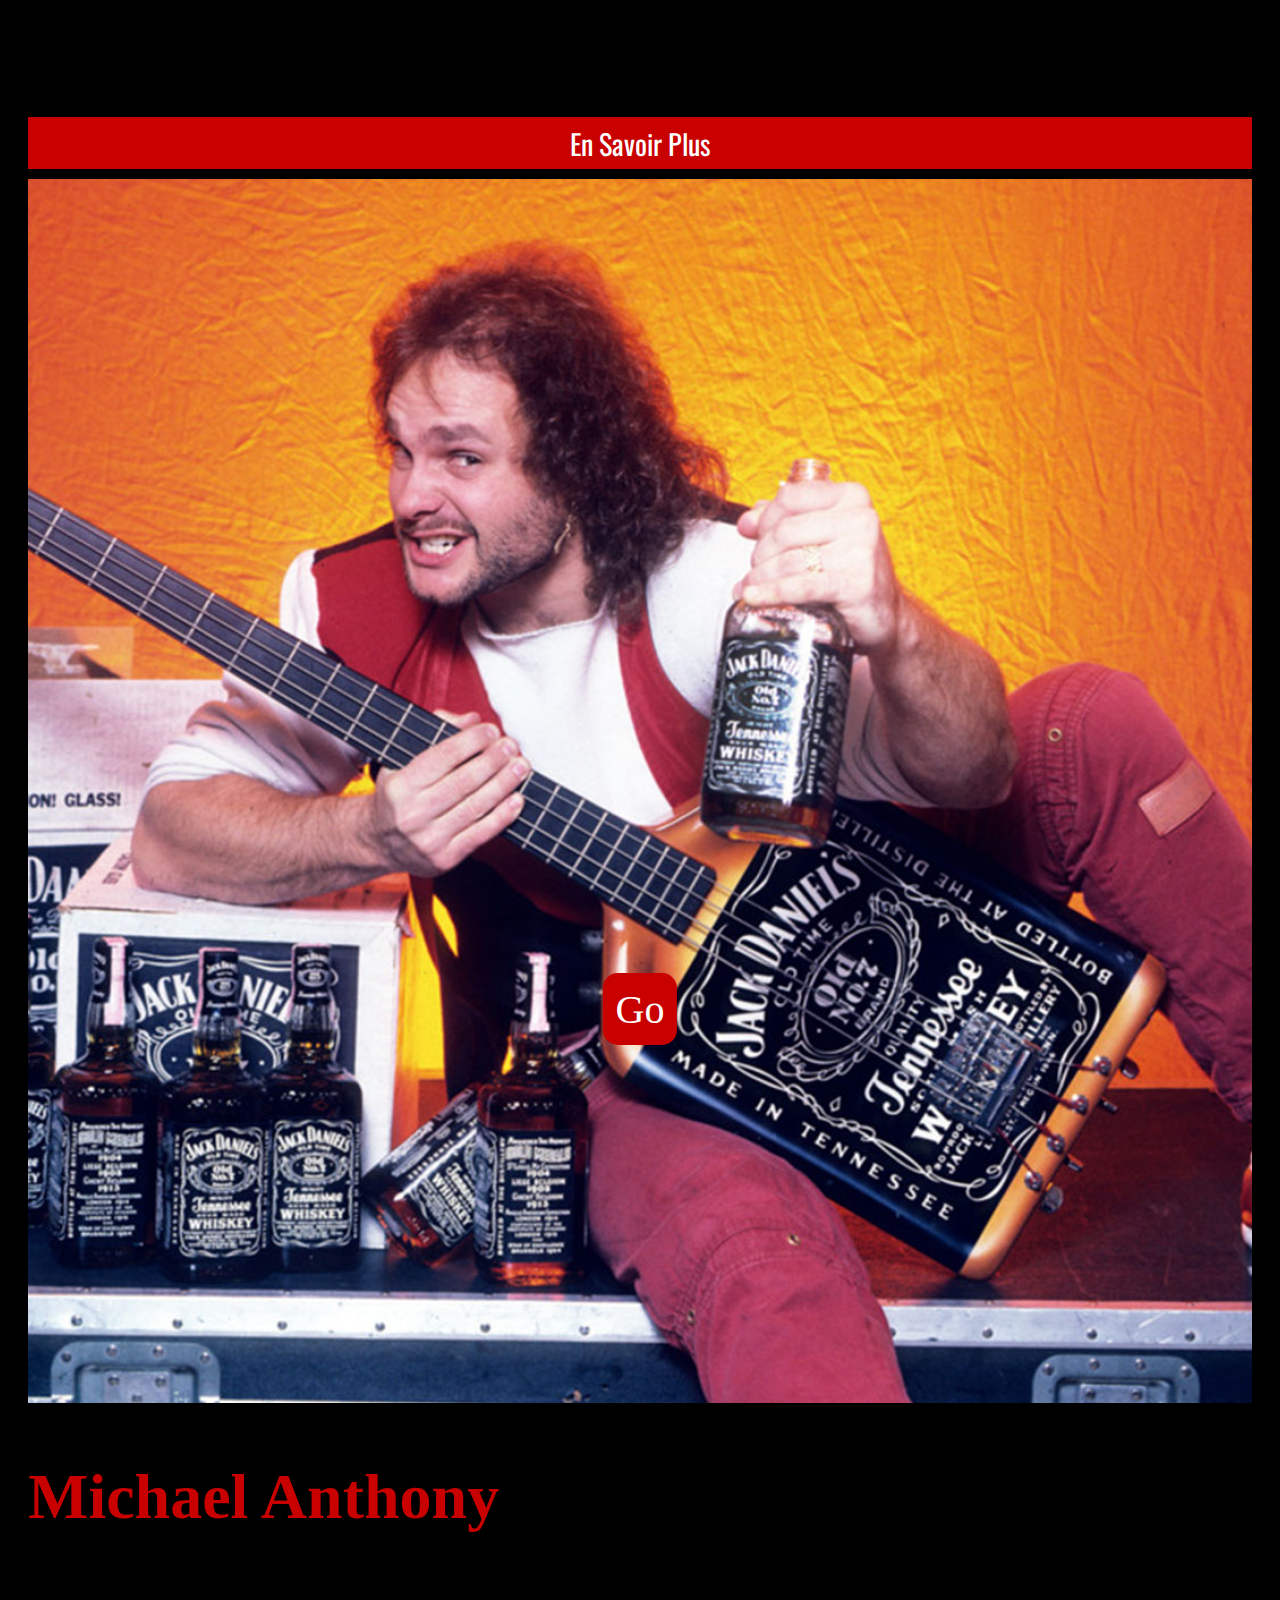
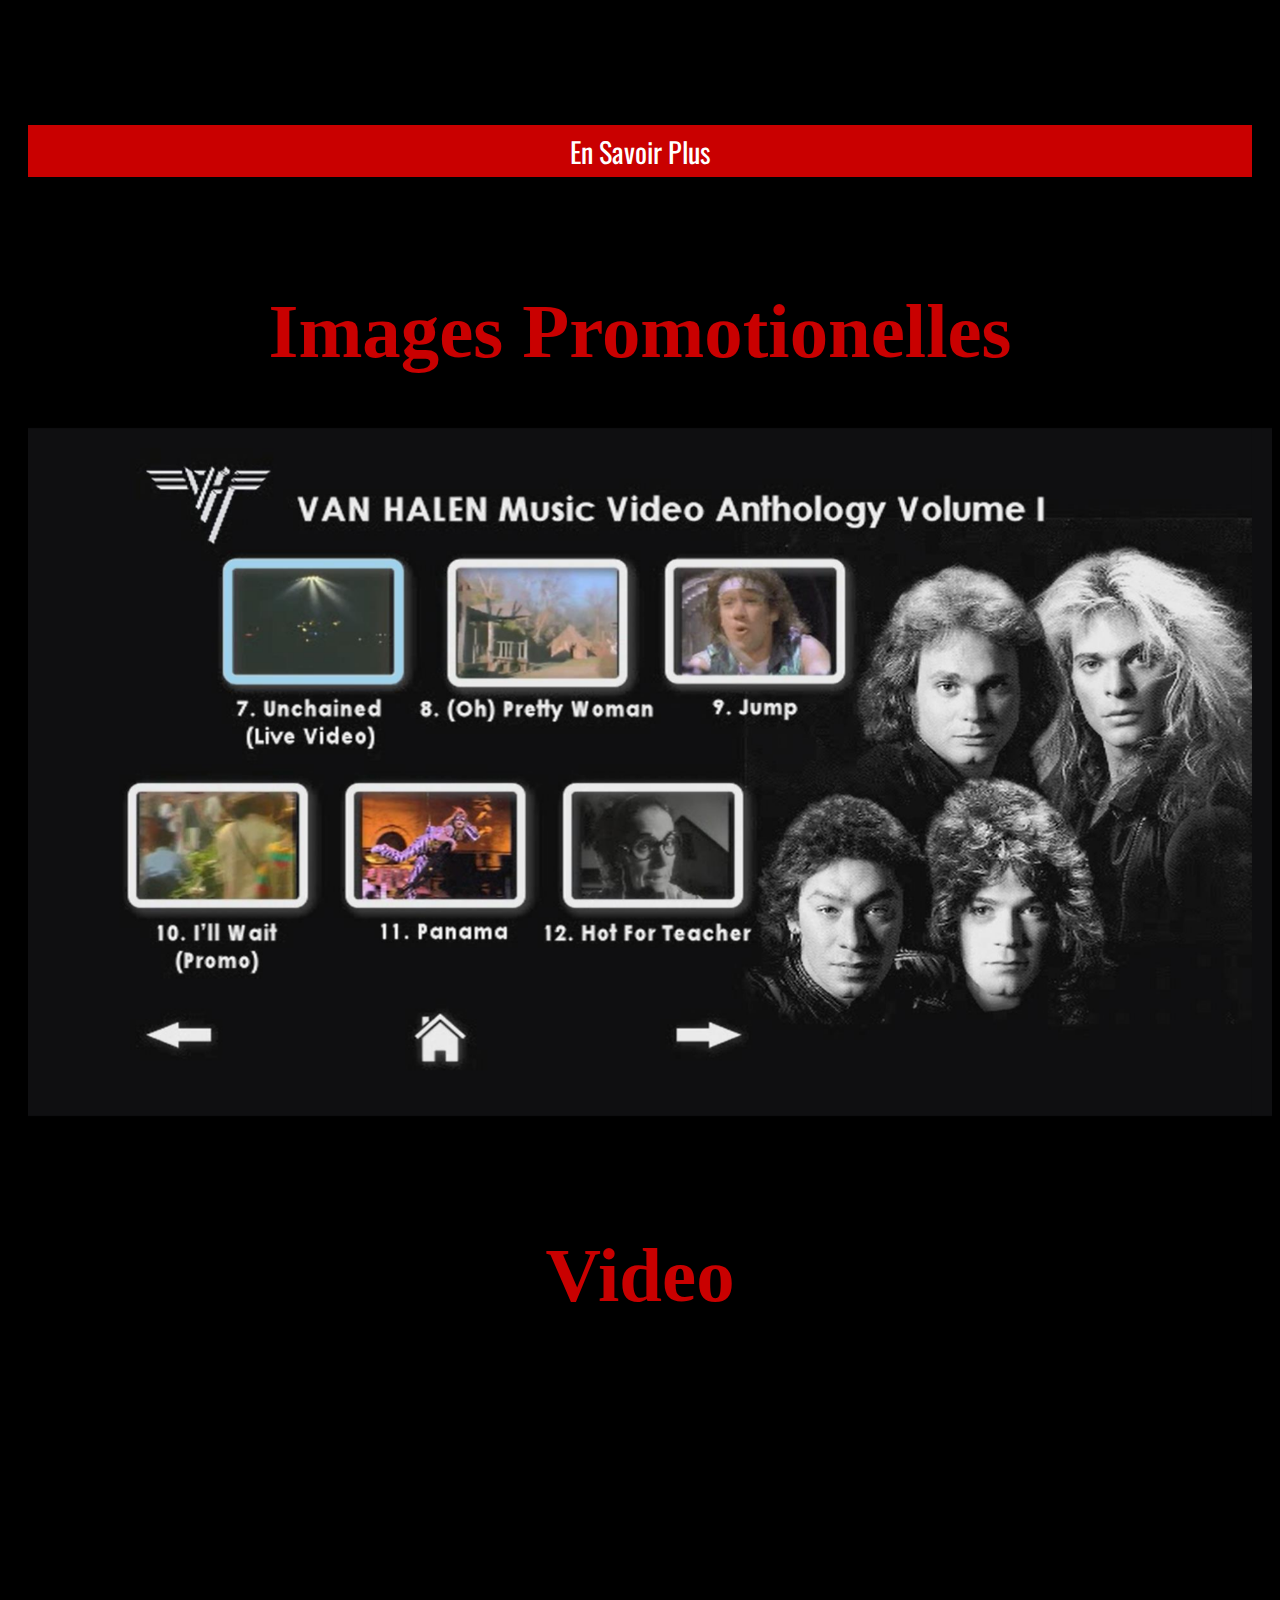
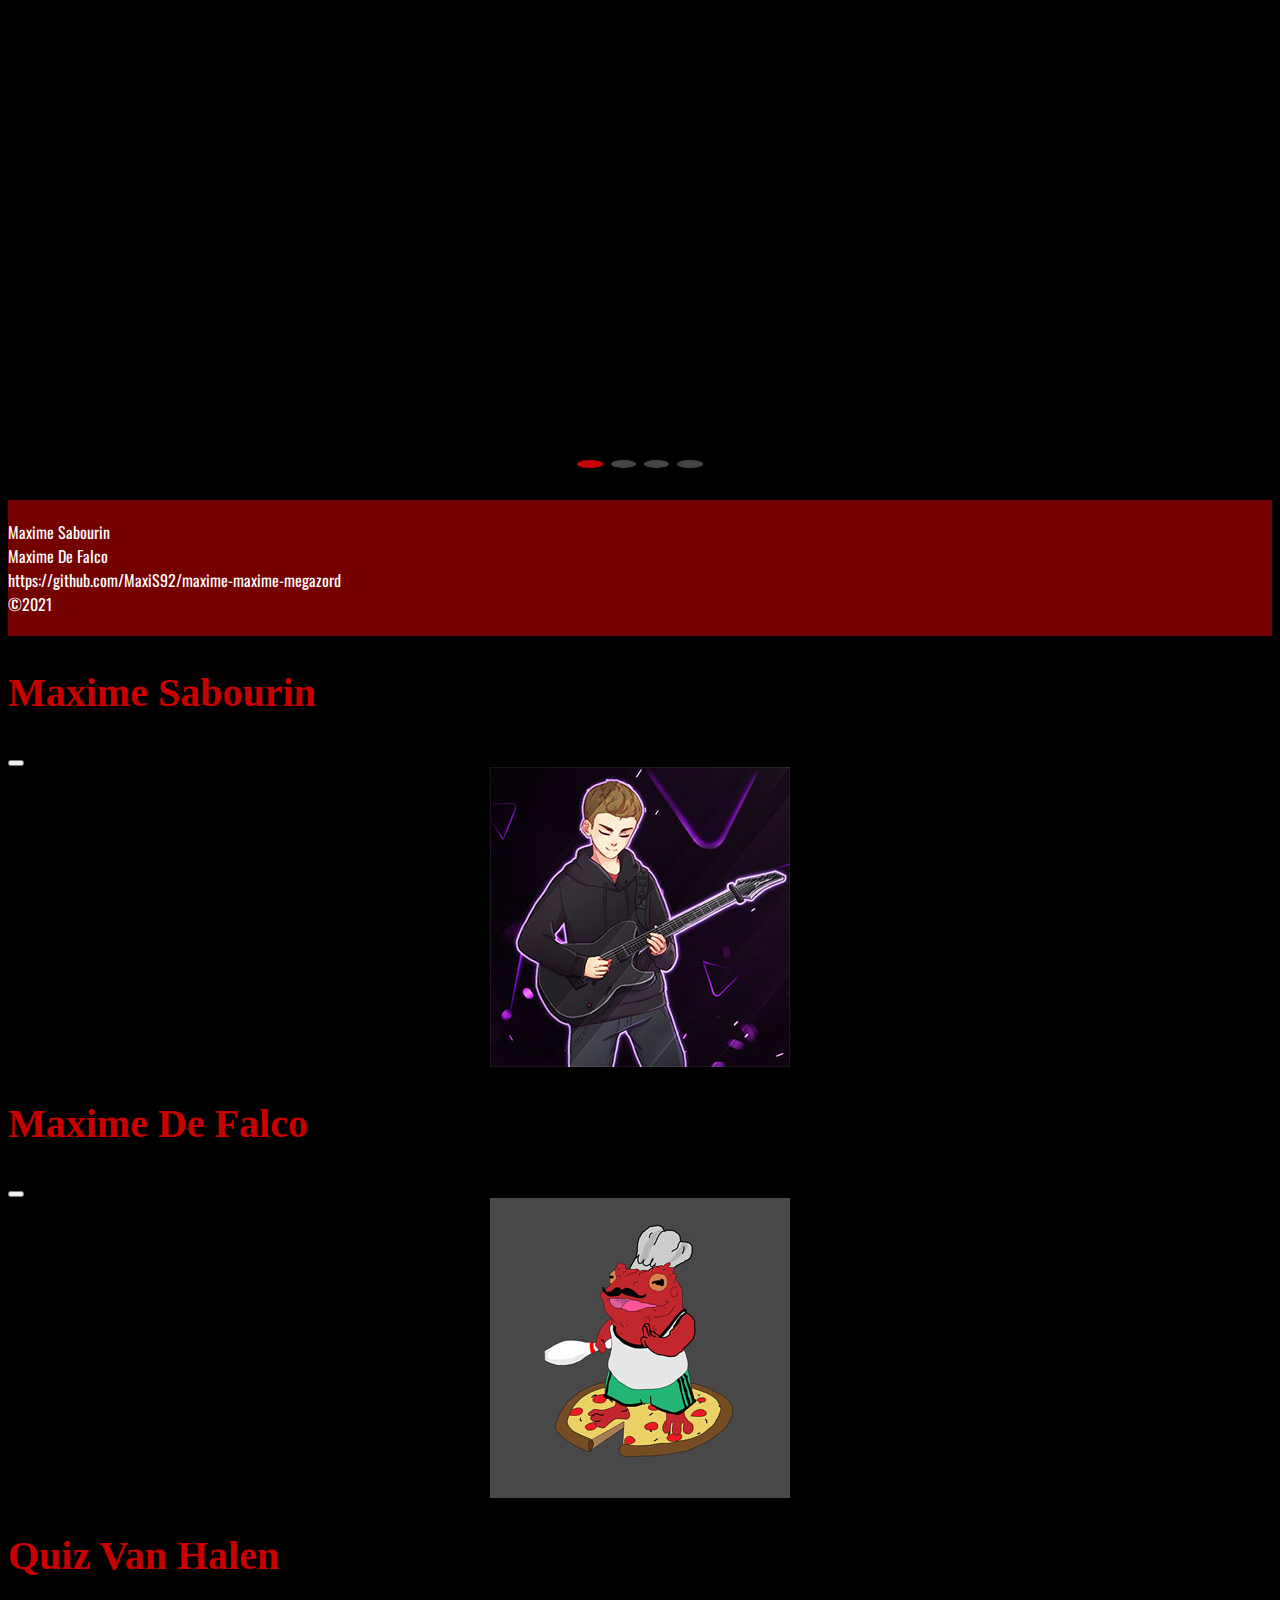
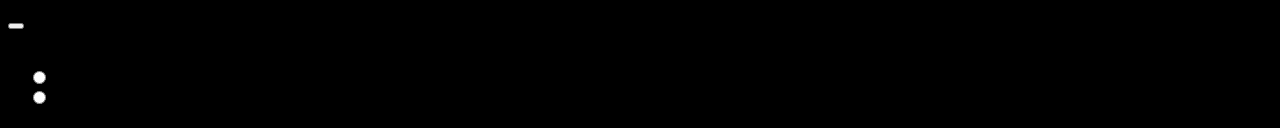
==== commit e27dd248: "part1" ====
--- a/index.html
+++ b/index.html
@@ -7,6 +7,7 @@
         <script src="https://cdn.jsdelivr.net/npm/bootstrap@5.0.0-beta1/dist/js/bootstrap.bundle.min.js" integrity="sha384-ygbV9kiqUc6oa4msXn9868pTtWMgiQaeYH7/t7LECLbyPA2x65Kgf80OJFdroafW" crossorigin="anonymous"></script>
         <script src="https://cdnjs.cloudflare.com/ajax/libs/gsap/3.6.0/gsap.min.js"></script>
         <script src="https://cdnjs.cloudflare.com/ajax/libs/gsap/3.6.0/ScrollTrigger.min.js"></script>
+        <script src="https://cdnjs.cloudflare.com/ajax/libs/gsap/3.6.0/gsap.min.js" integrity="sha512-1dalHDkG9EtcOmCnoCjiwQ/HEB5SDNqw8d4G2MKoNwjiwMNeBAkudsBCmSlMnXdsH8Bm0mOd3tl/6nL5y0bMaQ==" crossorigin="anonymous"></script>
         <link rel="stylesheet" href="styles/main.css">
 
     </head>
@@ -45,6 +46,9 @@
                       <li class="nav-item">
                         <a href="discographie.html" class="nav-link">Discographie</a>
                       </li>
+                      <li class="nav-item">
+                        <span class="nav-link" data-bs-toggle="modal" data-bs-target="#quiz">Quiz</span>
+                      </li>
                       </ul>
                     </div>
                 </div>
@@ -193,6 +197,27 @@
             </div>
         </div>
 
+        <div id="quiz" class="modal fade" tabindex="-1">
+            <div class="modal-dialog modal-dialog-centered">
+                <div class="modal-content">
+                  <div class="modal-header">
+                      <h2 class="modal-title">Quiz Van Halen</h2>
+                      <button class="btn-close" data-bs-dismiss="modal" aria-label="Fermer la fenêtre"></button>
+                  </div>
+                  <div class="modal-body body-quiz">
+                    <div class="bouton-pos">
+                        <img src="https://imgur.com/AknQ1lC.png" class="fond" />
+                        <img src="https://imgur.com/bPc0Q9X.png" class="face" />
+                        <img src="https://imgur.com/O70eBnJ.png" class="texte" />
+                        </div>
+                        
+                        <button class="btn">Go</button>
+                     
+                  </div>
+                </div>
+              </div>
+          </div>
+
         <script type="text/javascript" src="scripts/main.js"></script>
         <script type="text/javascript" src="scripts/accueil.js"></script>
 
--- a/styles/main.css
+++ b/styles/main.css
@@ -63,5 +63,66 @@
   margin-right: auto;
 }
 
+.btn {
+  position: absolute;
+  bottom: 40%;
+  left: 50%;
+  font-family: "ZeF RAVE";
+  background-color: #c90000;
+  padding: 1%;
+  font-size: 40px;
+  color: #fff;
+  border-radius: 15px;
+  border: none;
+  transform: translateX(-50%);
+  transition: transform 0.2s;
+}
+
+.btn:hover {
+  transform: translate(-50%, 2px);
+  background-color: #c24f4f;
+}
+
+.fond{
+  bottom: 0%;
+  left:50%;
+  transform: translateX(-50%)
+    scale(0);
+  opacity: 0;
+  position:absolute;
+  z-index:10;
+  
+}
+
+.face{
+  bottom: 0%;
+  left:50%;
+  transform: translateX(-50%)
+    scale(0);
+  opacity: 0;
+  position:absolute;
+  z-index:10;
+}
+
+.texte{
+  bottom: 0%;
+  left:50%;
+  transform: translateX(-50%)
+    translateY(30%)
+    scale(0);
+  opacity: 0;
+  position:absolute;
+  z-index:10;
+}
+
+.question {
+  display: none;
+  margin: 20px;
+}
+
+.is-visible {
+  display: block;
+}
 
 
+
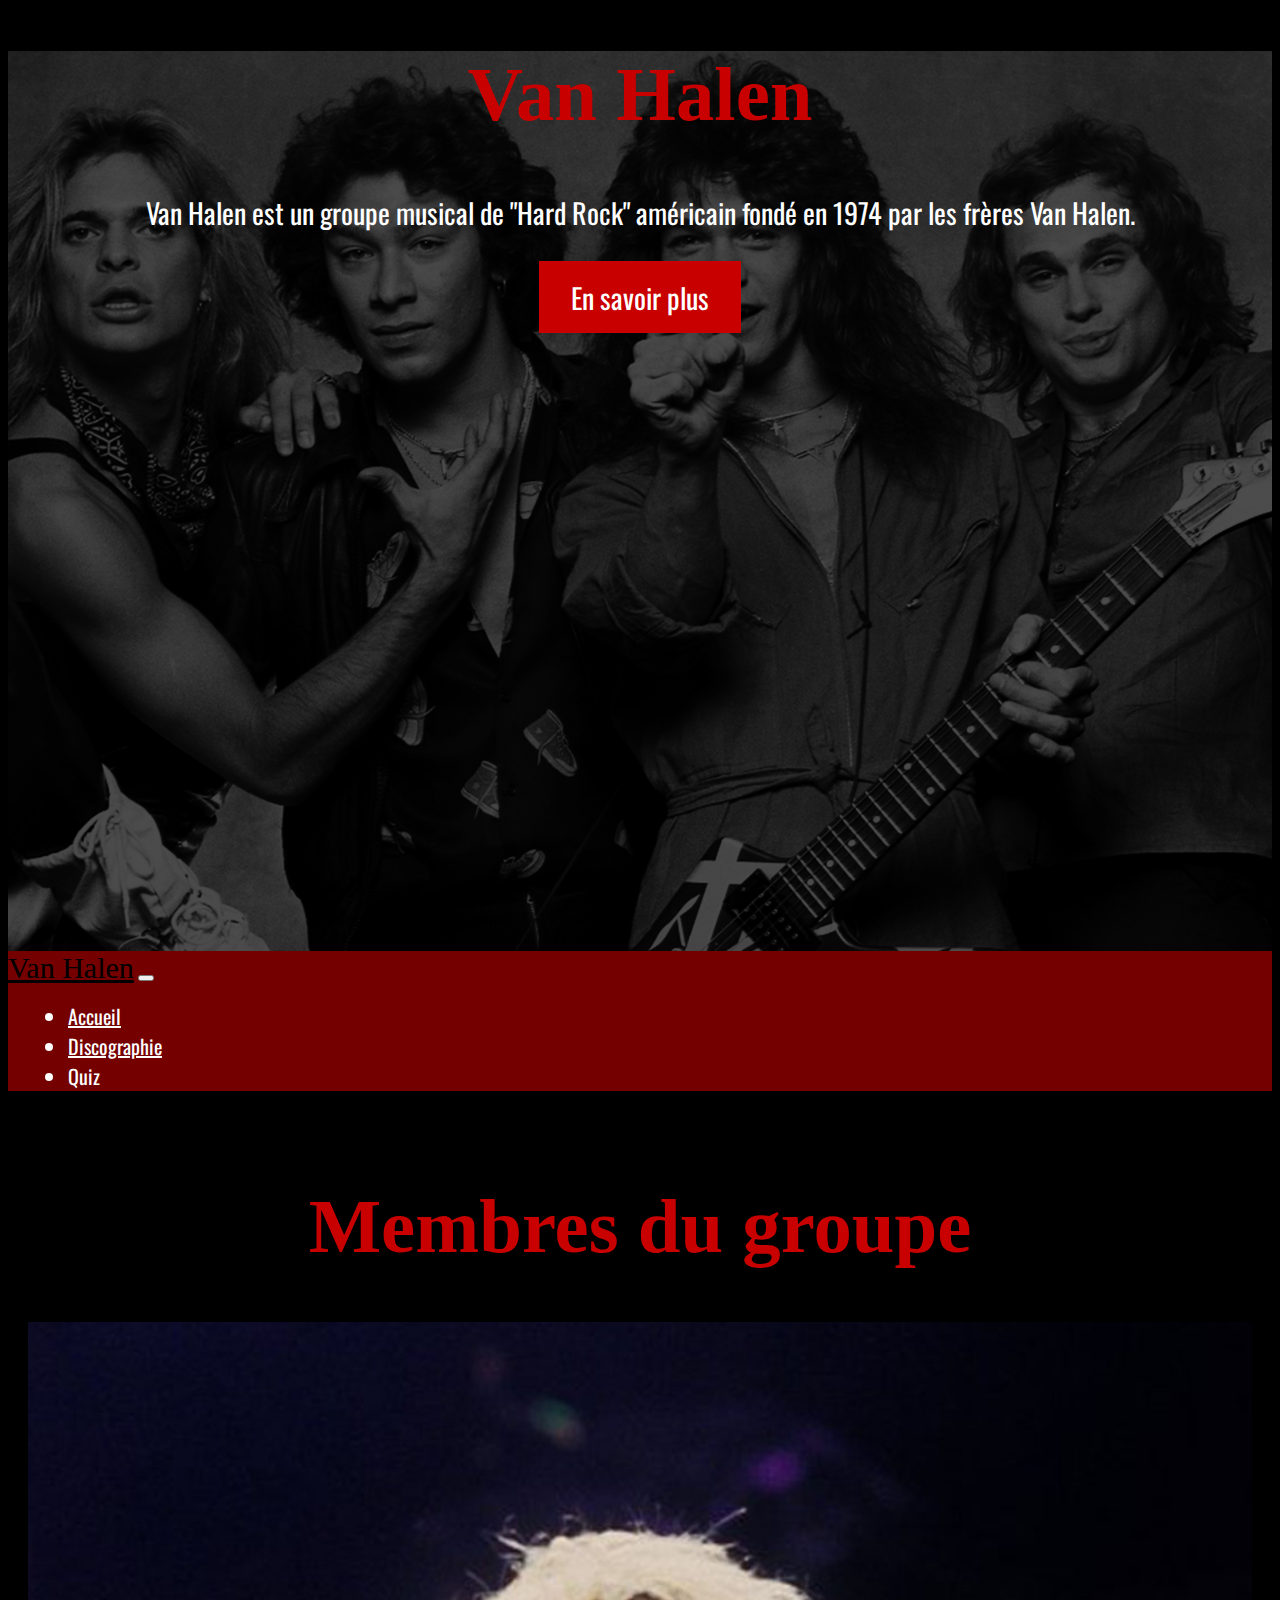
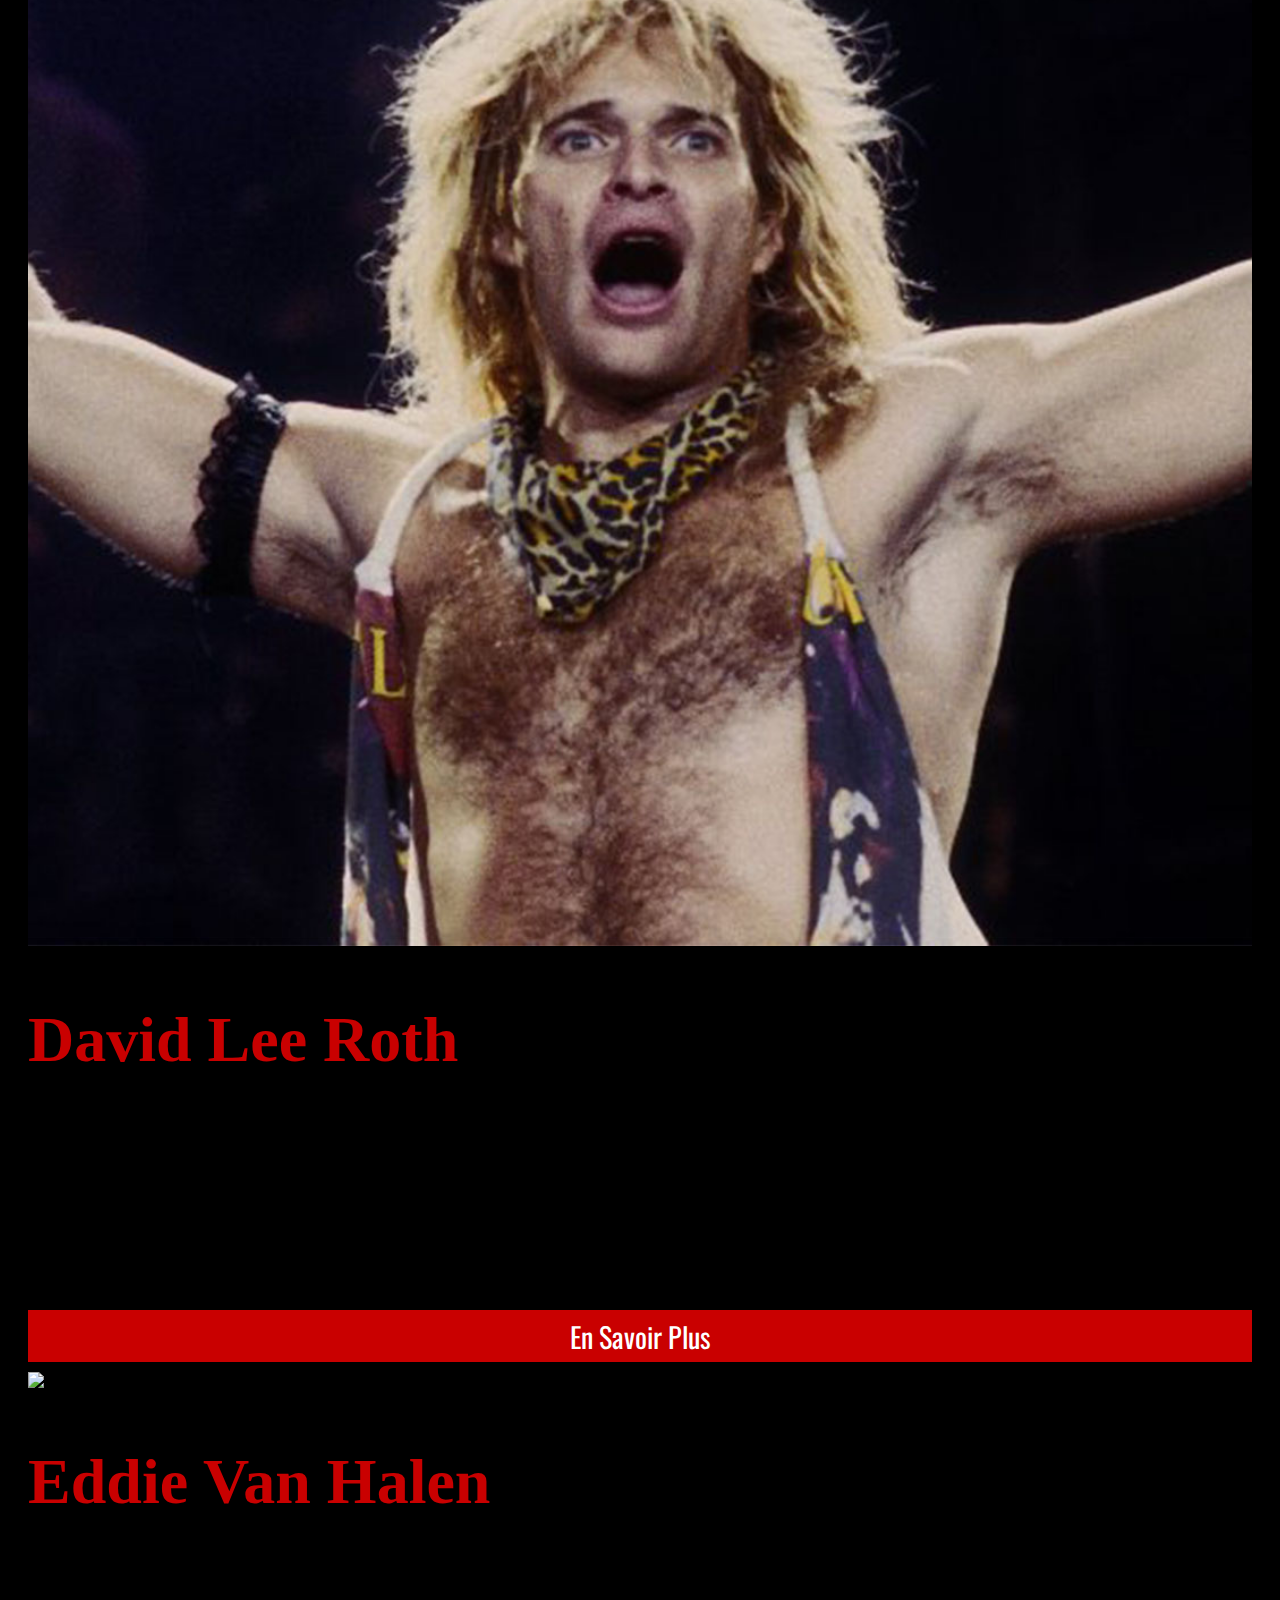
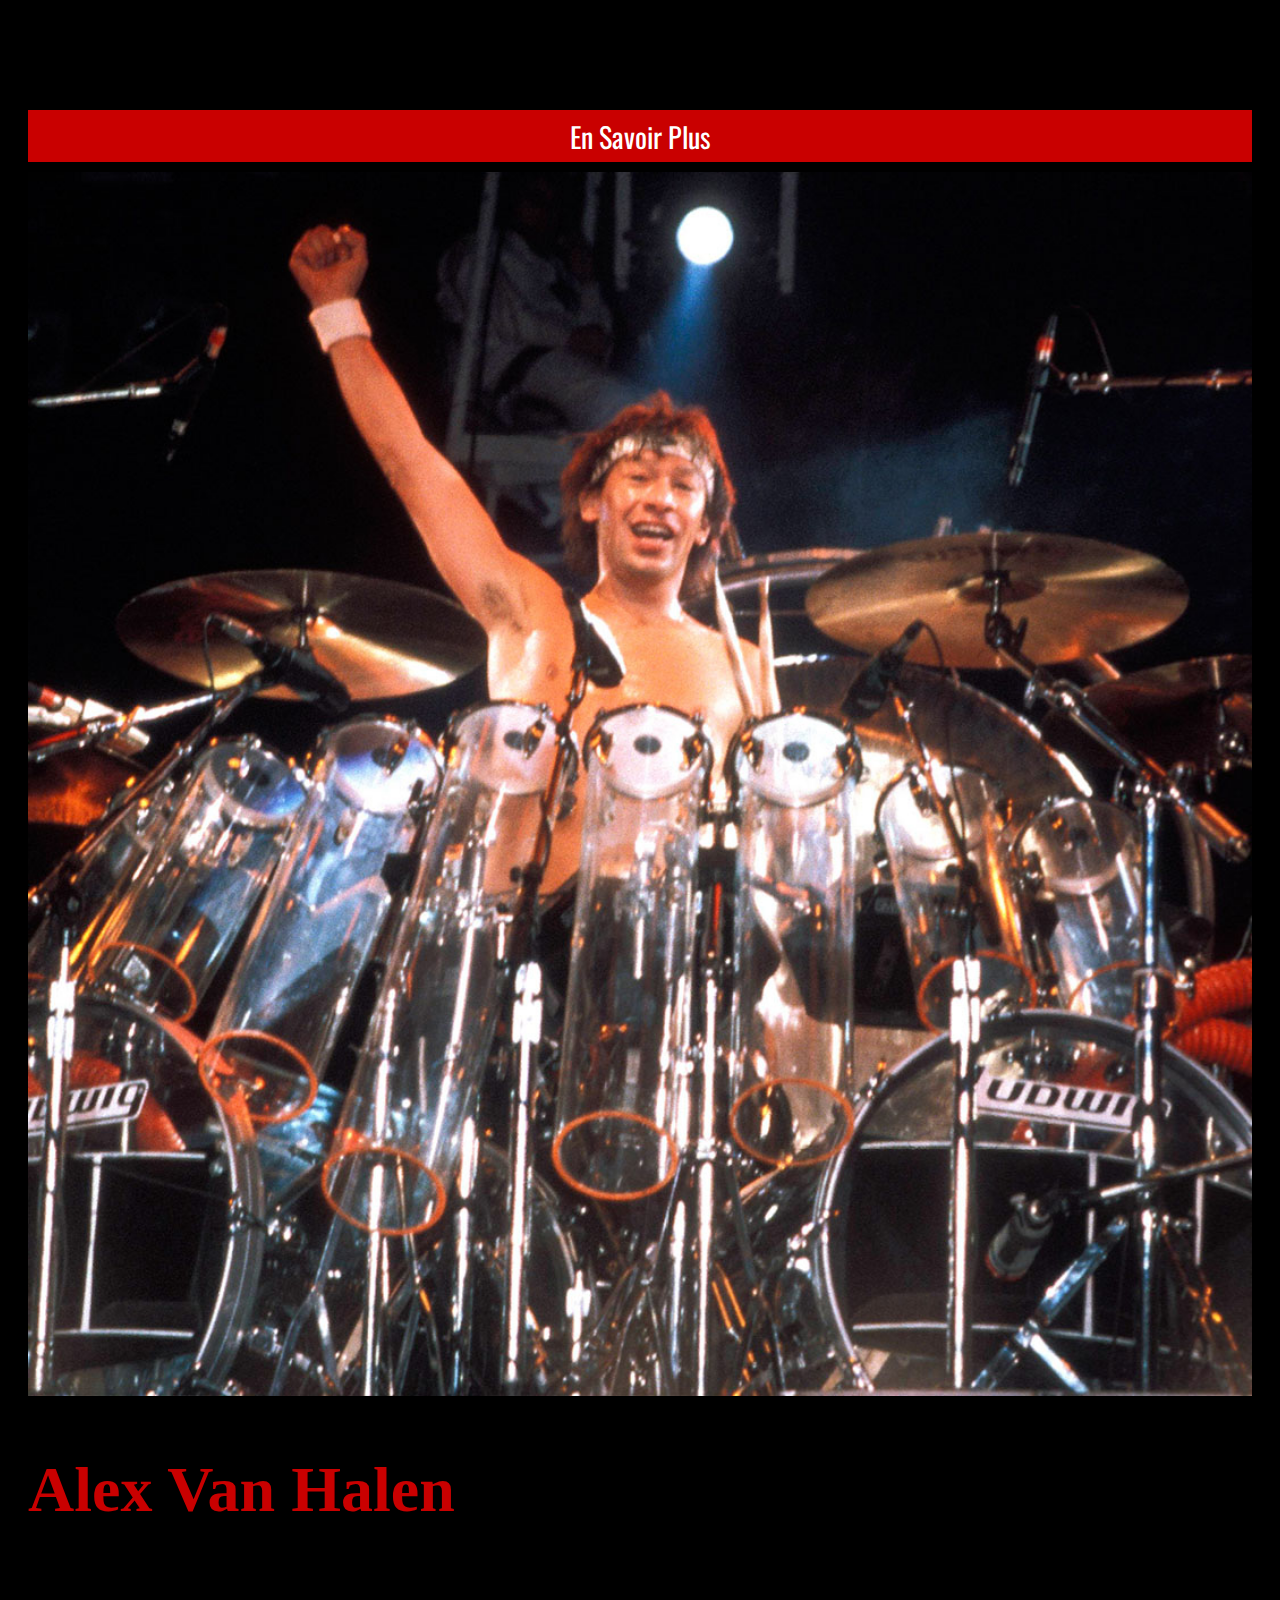
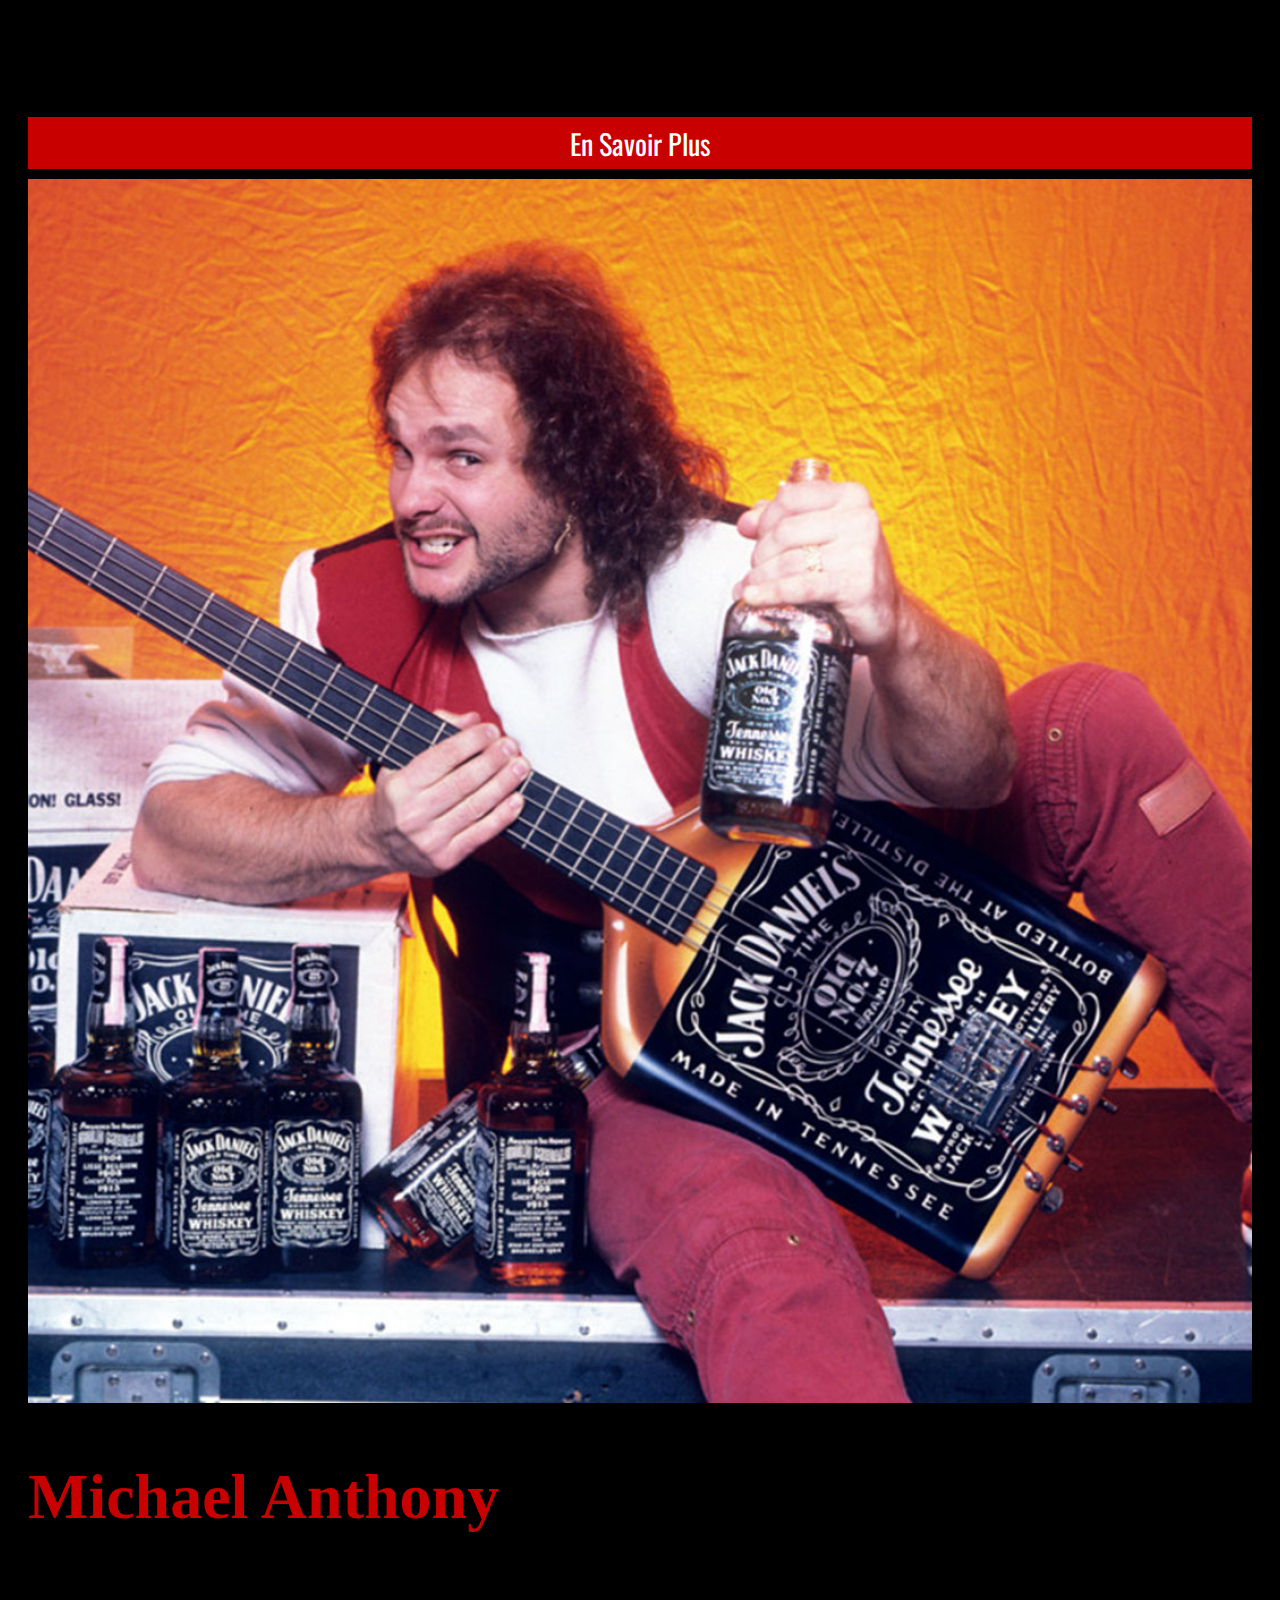
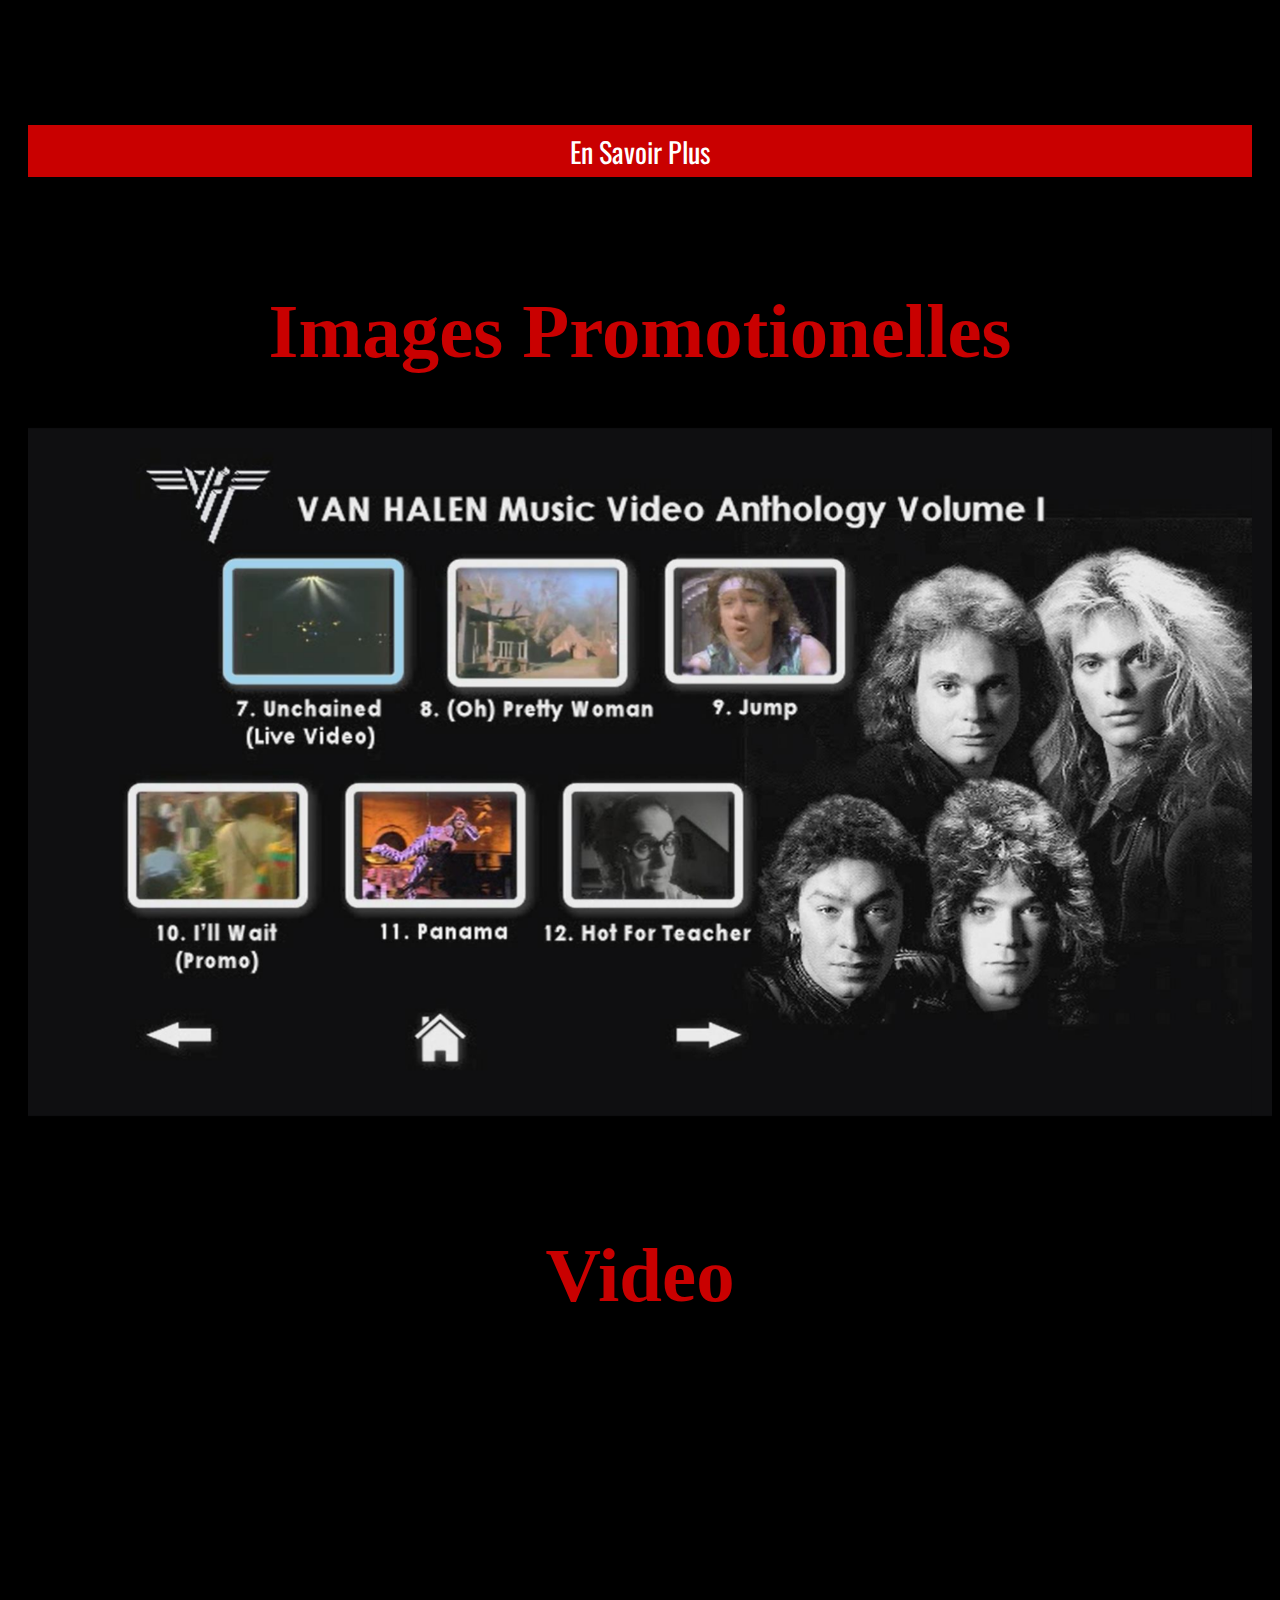
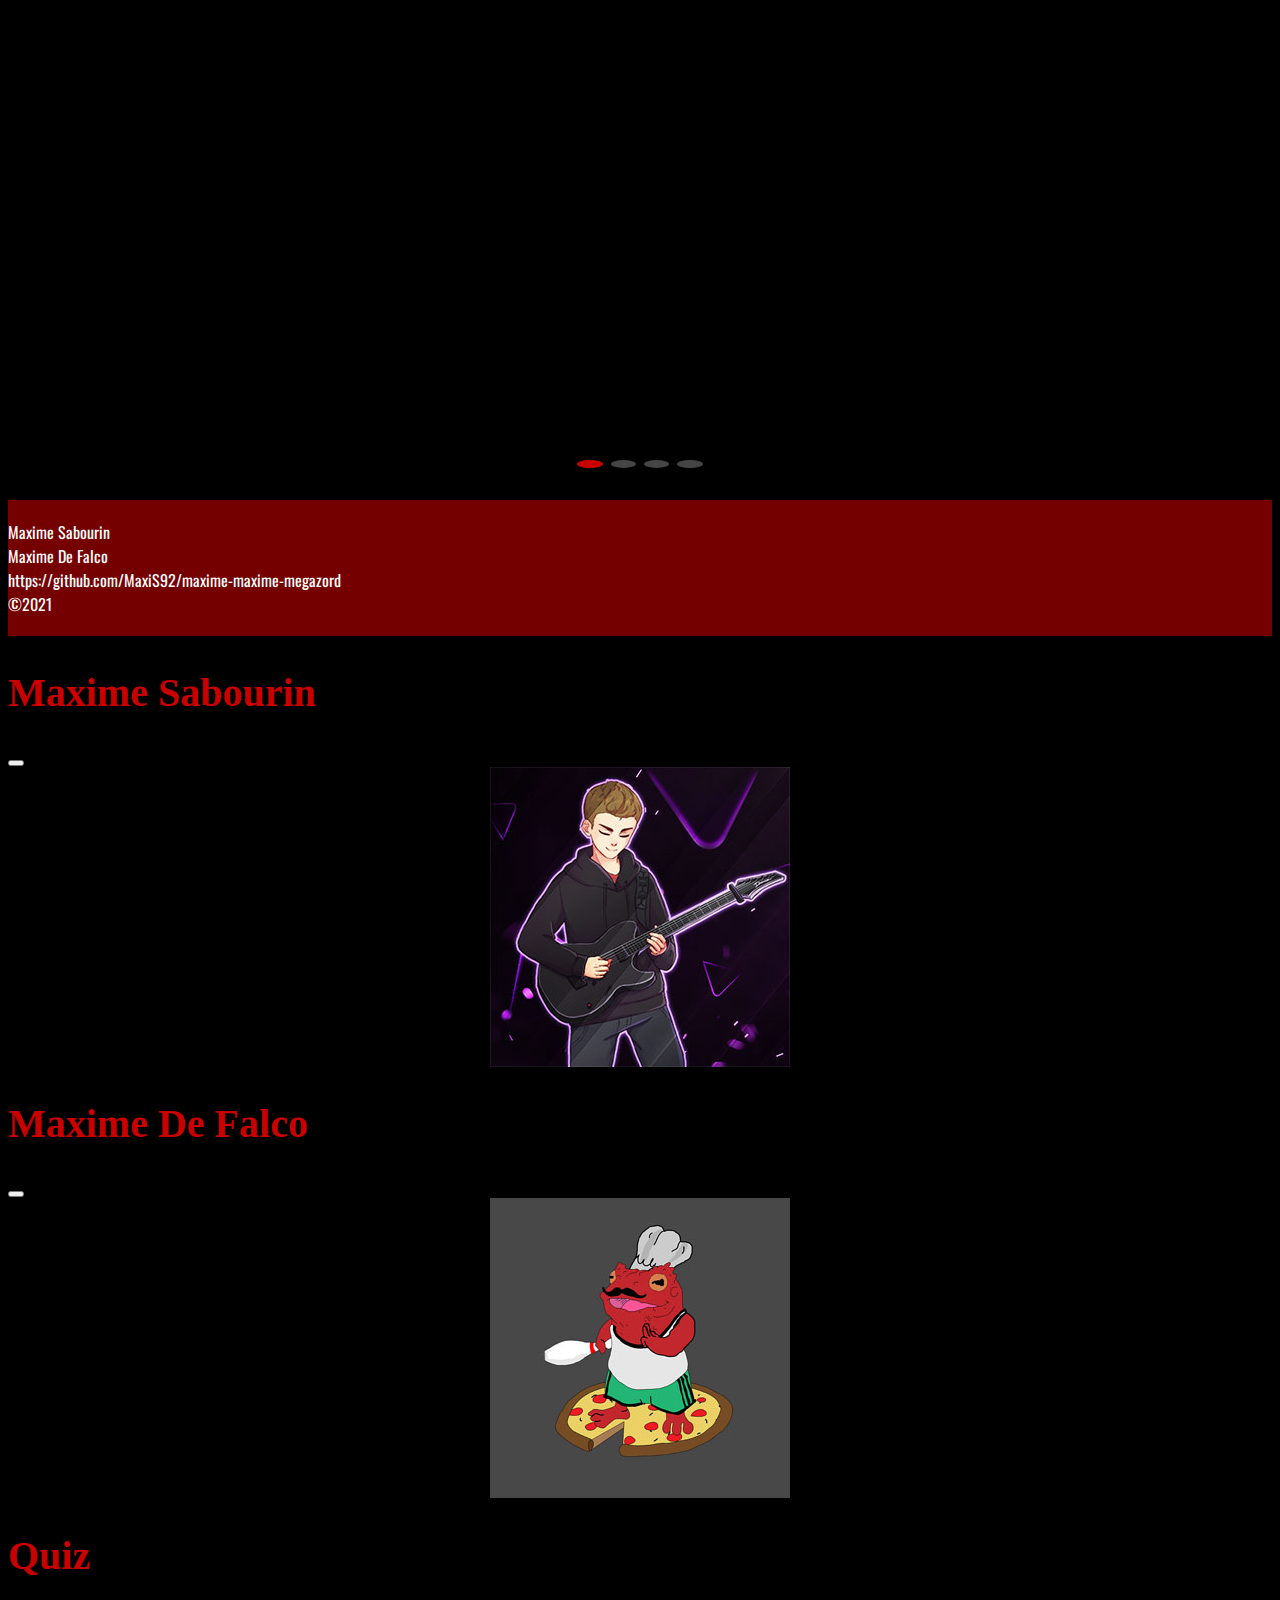
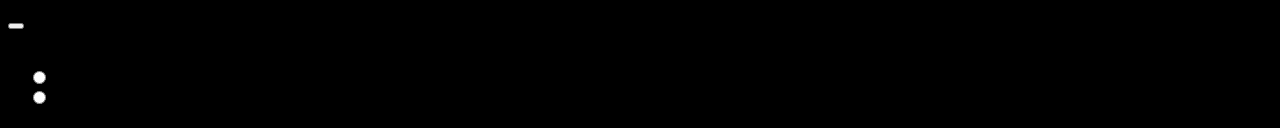
==== commit 63c7a474: "quiz" ====
--- a/index.html
+++ b/index.html
@@ -197,26 +197,32 @@
             </div>
         </div>
 
-        <div id="quiz" class="modal fade" tabindex="-1">
-            <div class="modal-dialog modal-dialog-centered">
-                <div class="modal-content">
-                  <div class="modal-header">
-                      <h2 class="modal-title">Quiz Van Halen</h2>
-                      <button class="btn-close" data-bs-dismiss="modal" aria-label="Fermer la fenêtre"></button>
-                  </div>
-                  <div class="modal-body body-quiz">
-                    <div class="bouton-pos">
-                        <img src="https://imgur.com/AknQ1lC.png" class="fond" />
-                        <img src="https://imgur.com/bPc0Q9X.png" class="face" />
-                        <img src="https://imgur.com/O70eBnJ.png" class="texte" />
-                        </div>
-                        
-                        <button class="btn">Go</button>
-                     
-                  </div>
-                </div>
-              </div>
-          </div>
+        <div class="modal-quiz">
+            <div id="quiz" class="modal fade" tabindex="-1">
+                <div class="modal-dialog modal-dialog-centered">
+                    <div class="modal-content"> 
+                        <div class="modal-header">
+                            <h2 class="modal-title">Quiz</h2>
+                            <button class="btn-close" data-bs-dismiss="modal" aria-label="Fermer la fenêtre"></button>
+                        </div>
+                        <div class="modal-body body-quiz">
+                            <div class="animation-modal">
+                                <div class="quiz-bon">
+                                    <img src="https://imgur.com/AknQ1lC.png" class="fond1" />
+                                    <img src="https://imgur.com/bPc0Q9X.png" class="face1" />
+                                    <img src="https://imgur.com/O70eBnJ.png" class="texte1" />
+                                </div>
+                                <div class="quiz-mauvais"> 
+                                    <img src="https://imgur.com/AknQ1lC.png" class="fond" />
+                                    <img src="https://i.imgur.com/2CNsrEc.png" class="face" />
+                                    <img src="https://i.imgur.com/jNvjrKO.png" class="texte" />
+                                </div>
+                            </div>
+                        </div>
+                    </div>
+                </div>
+            </div>
+             </div>
 
         <script type="text/javascript" src="scripts/main.js"></script>
         <script type="text/javascript" src="scripts/accueil.js"></script>
--- a/styles/main.css
+++ b/styles/main.css
@@ -114,6 +114,37 @@
   position:absolute;
   z-index:10;
 }
+.fond1{
+  bottom: 0%;
+  left:50%;
+  transform: translateX(-50%)
+    scale(0);
+  opacity: 0;
+  position:absolute;
+  z-index:10;
+  
+}
+
+.face1{
+  bottom: 0%;
+  left:50%;
+  transform: translateX(-50%)
+    scale(0);
+  opacity: 0;
+  position:absolute;
+  z-index:10;
+}
+
+.texte1{
+  bottom: 0%;
+  left:50%;
+  transform: translateX(-50%)
+    translateY(30%)
+    scale(0);
+  opacity: 0;
+  position:absolute;
+  z-index:10;
+}
 
 .question {
   display: none;
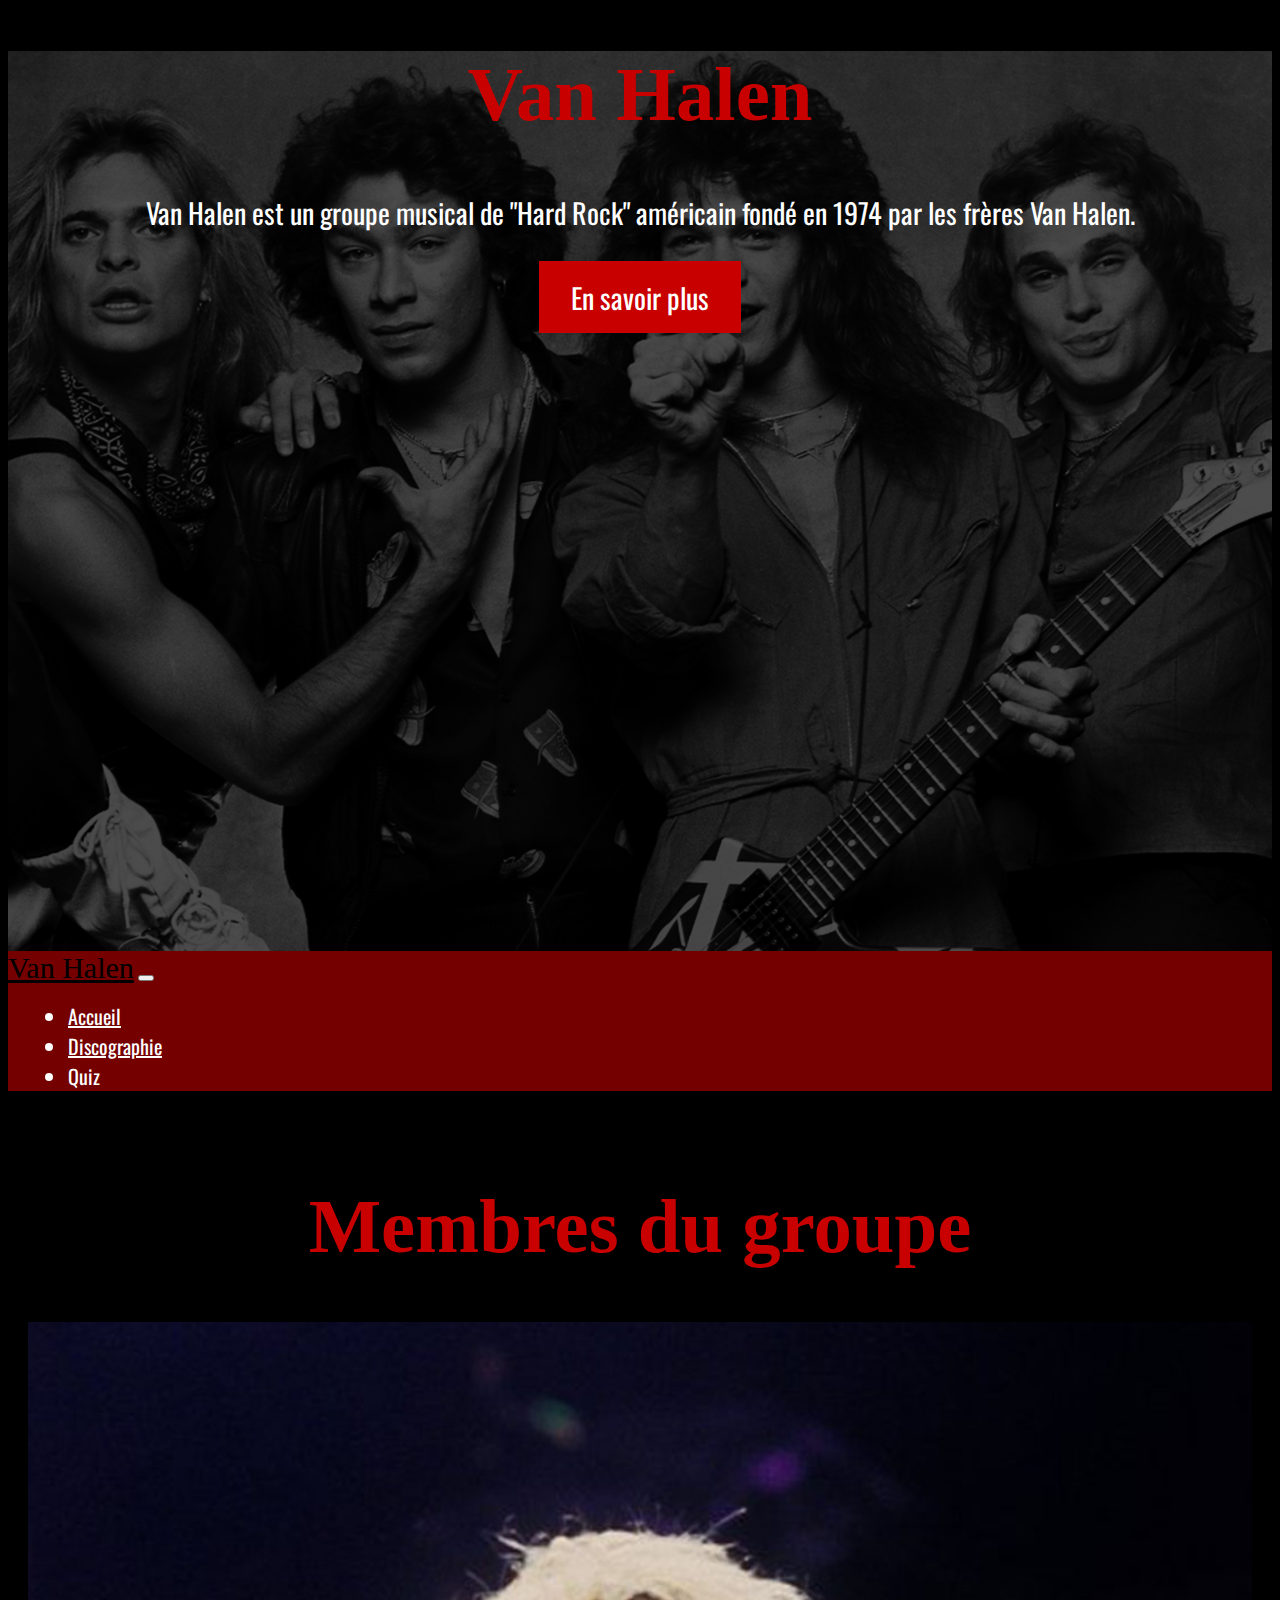
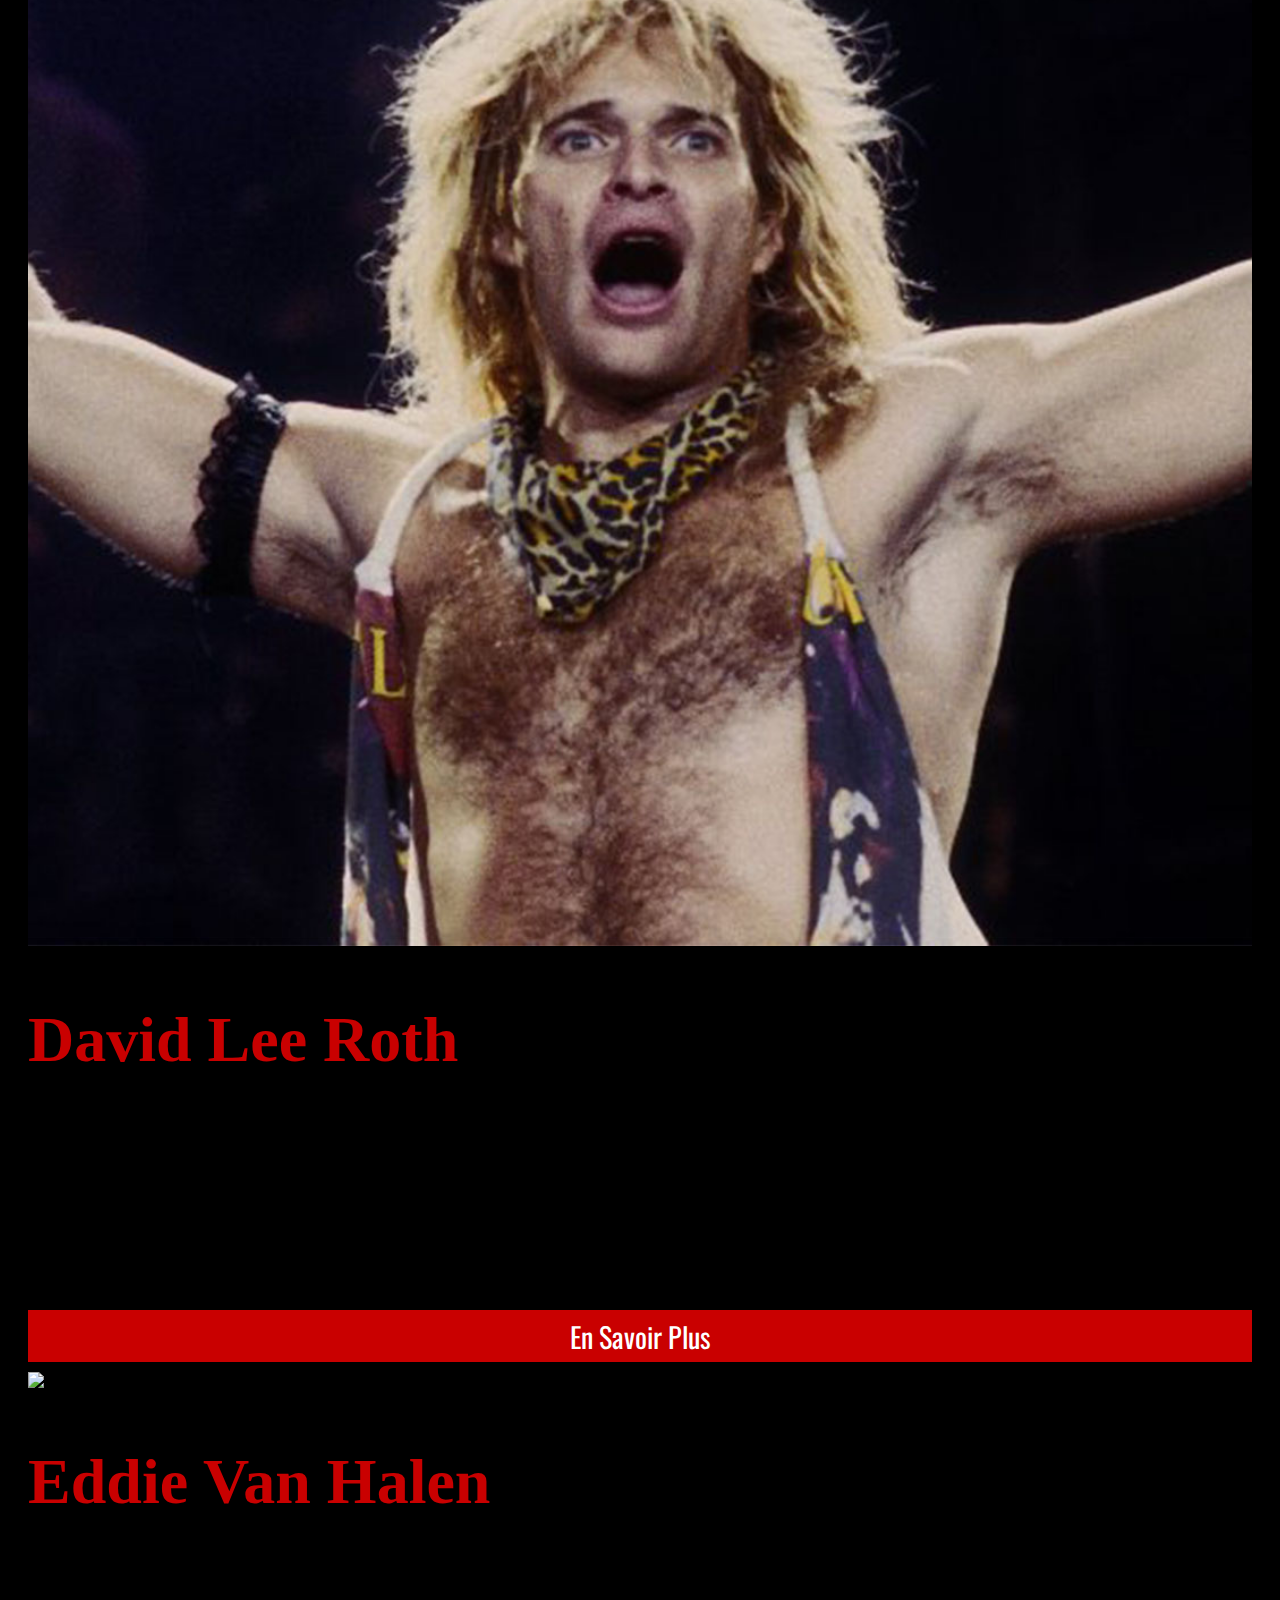
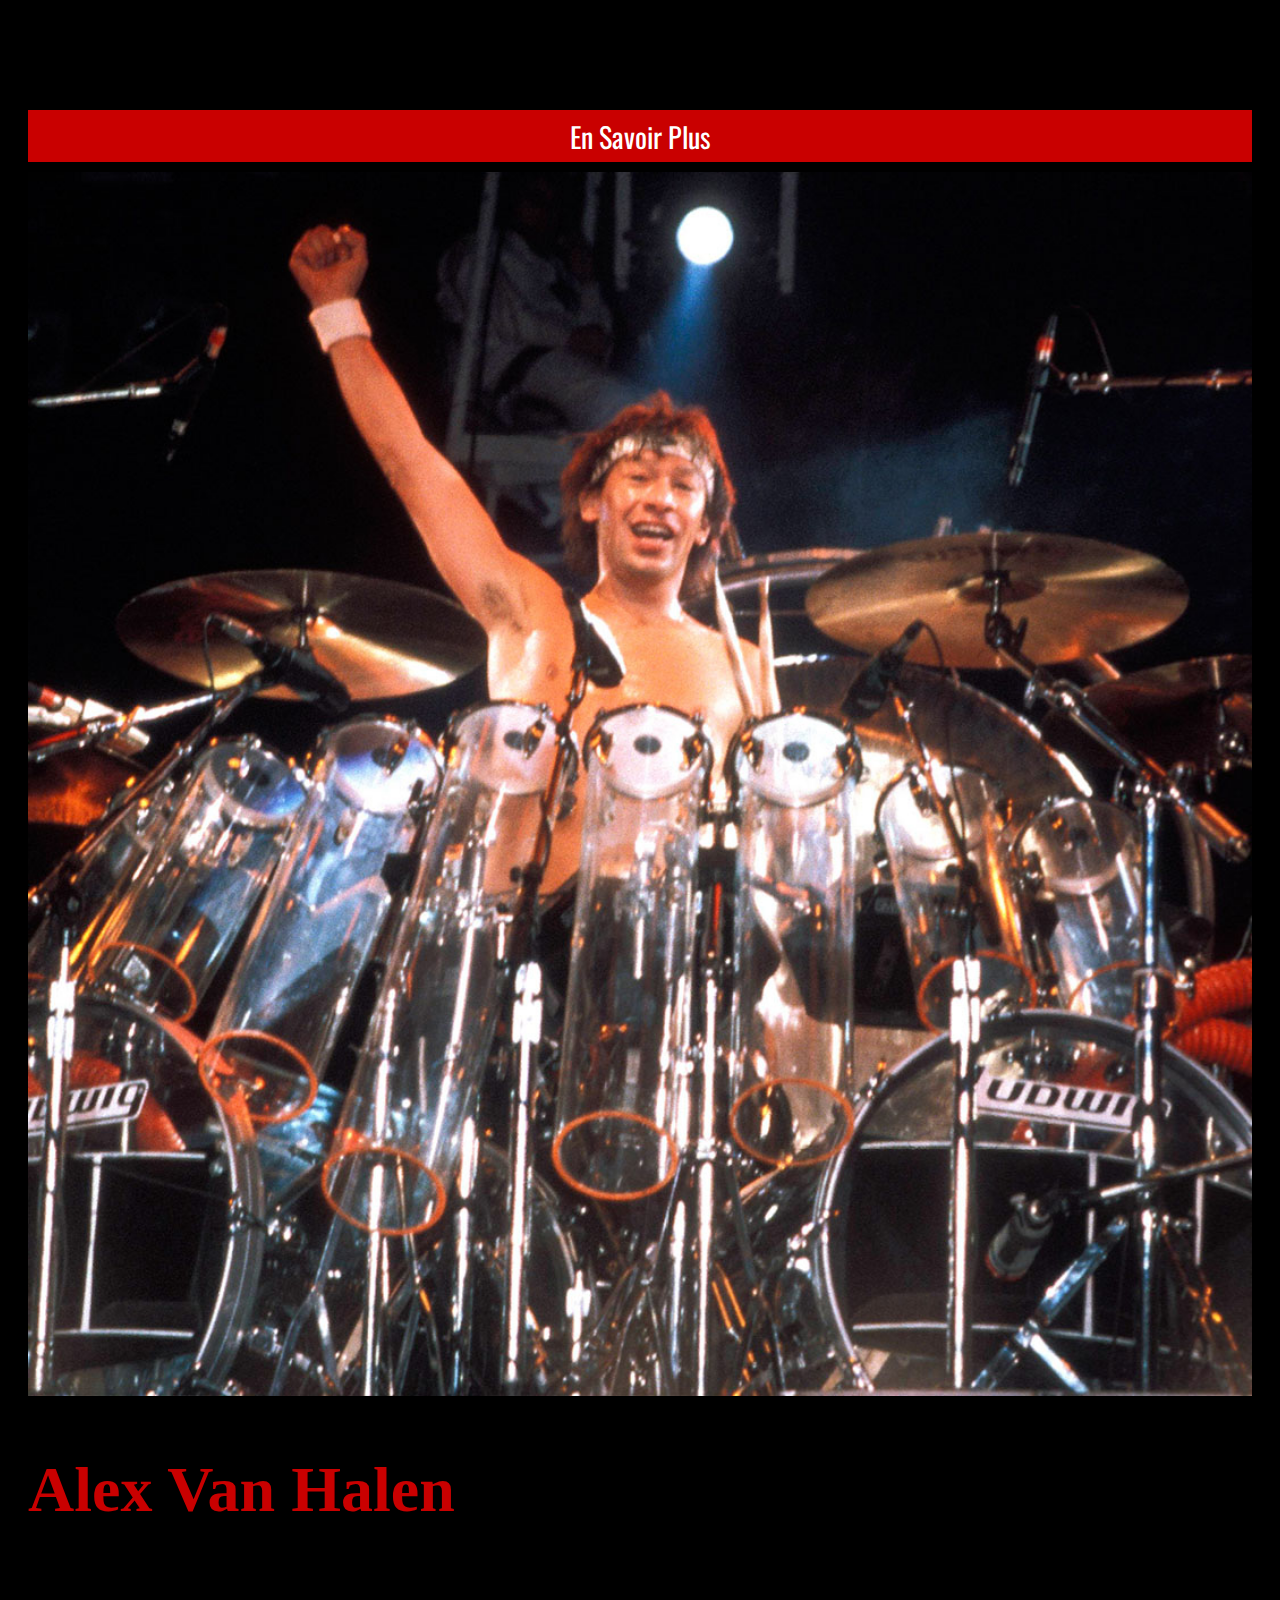
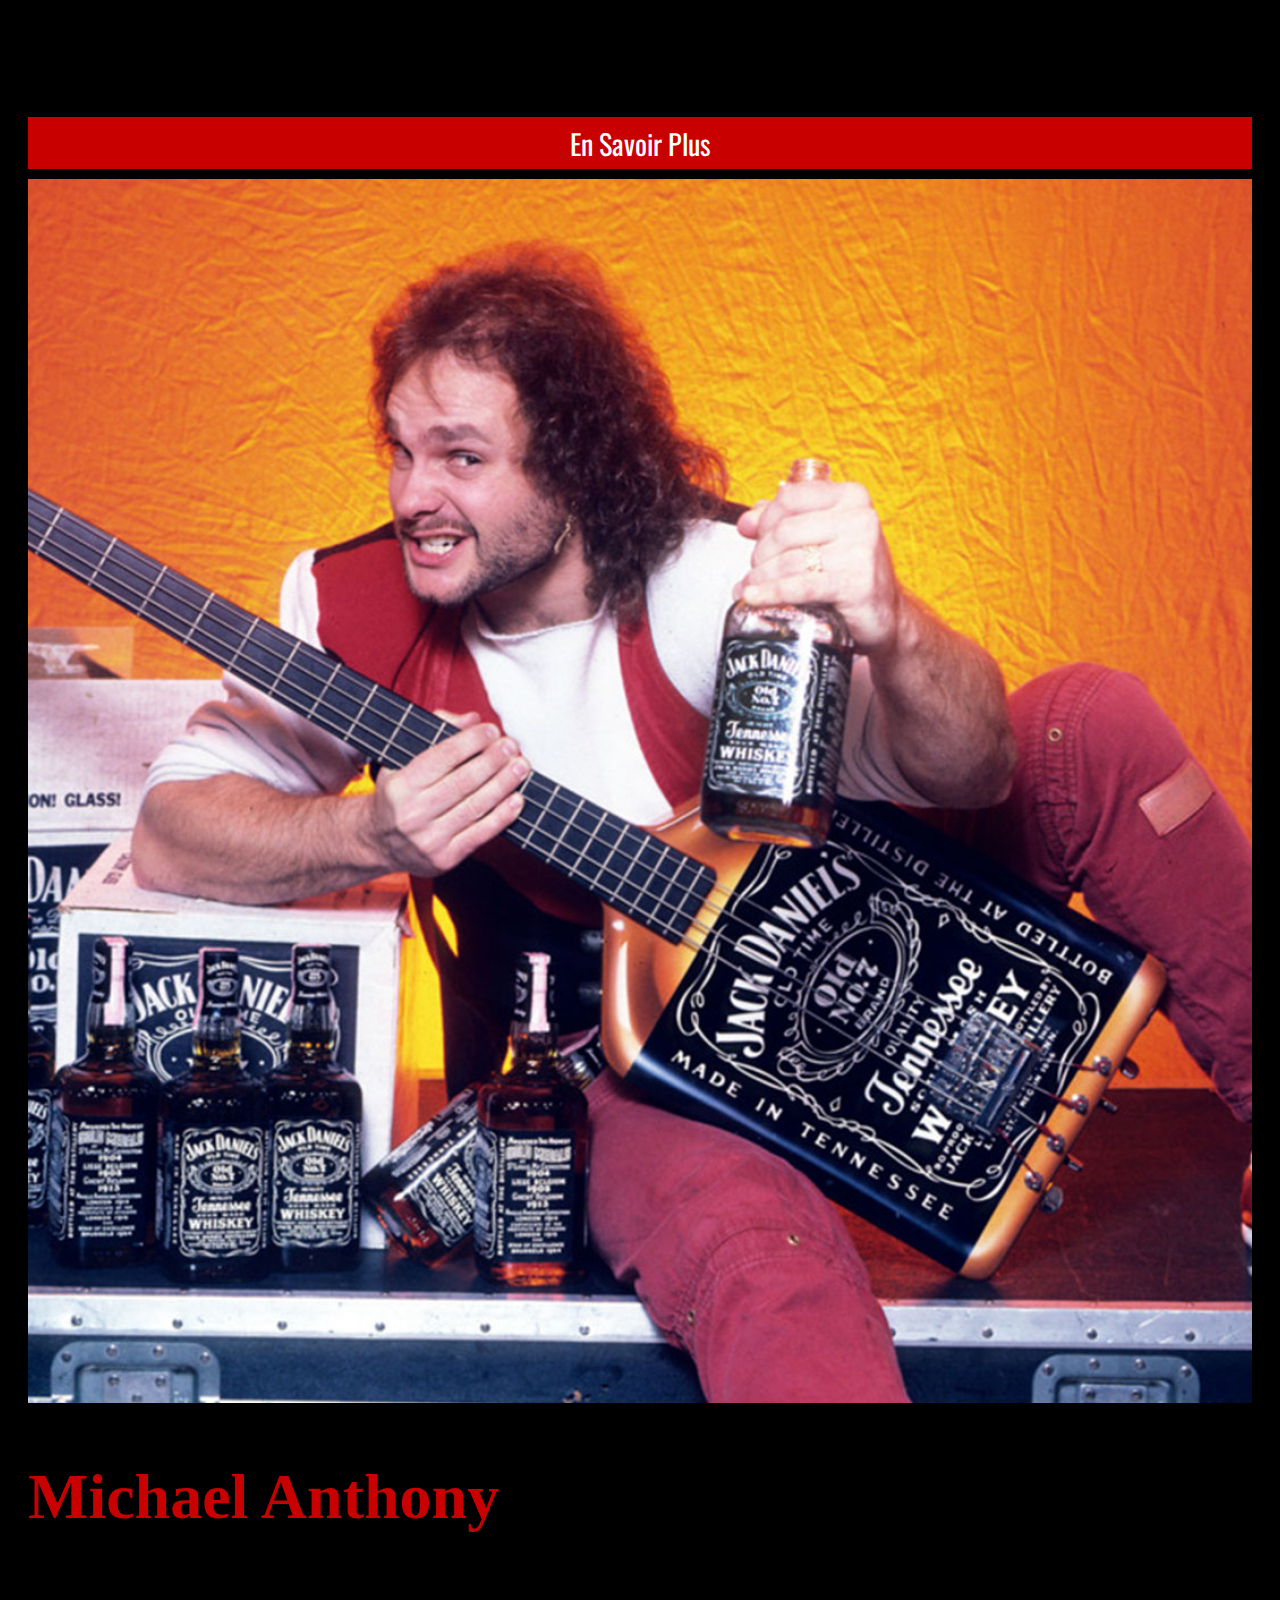
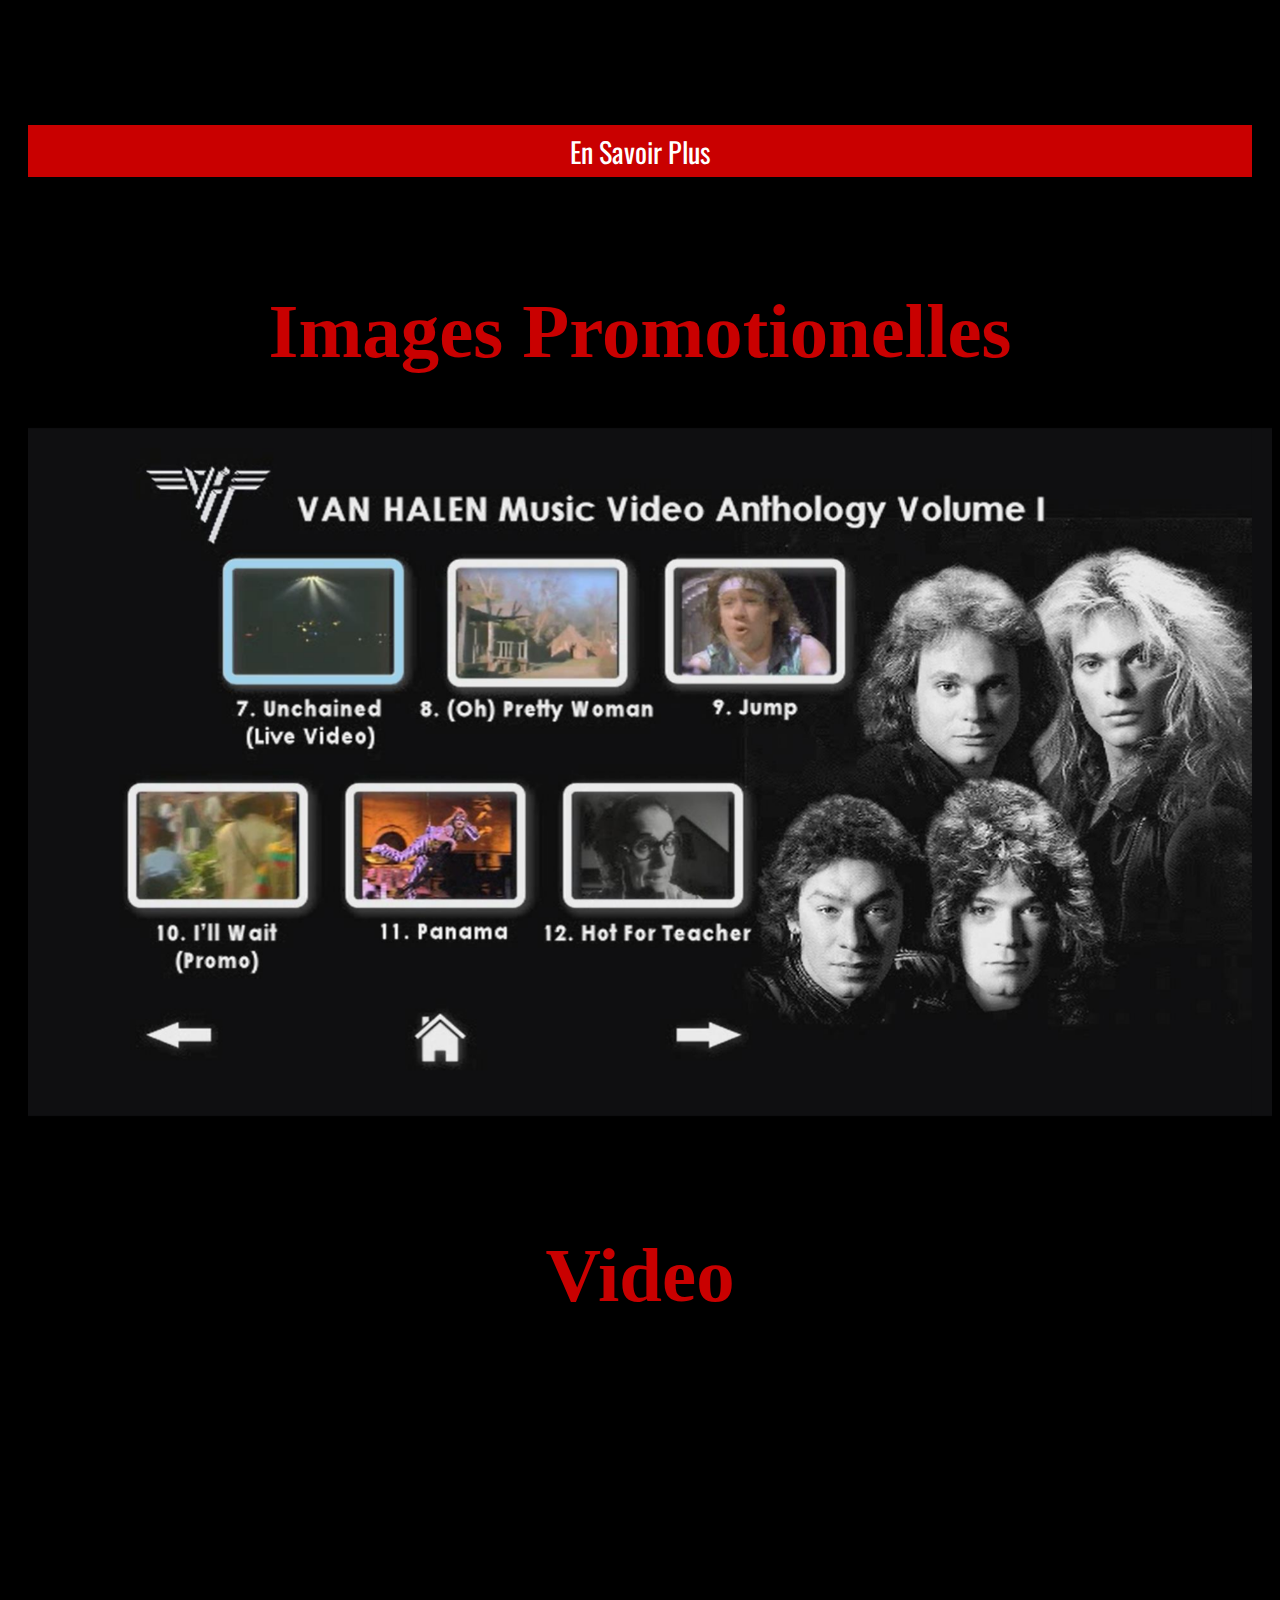
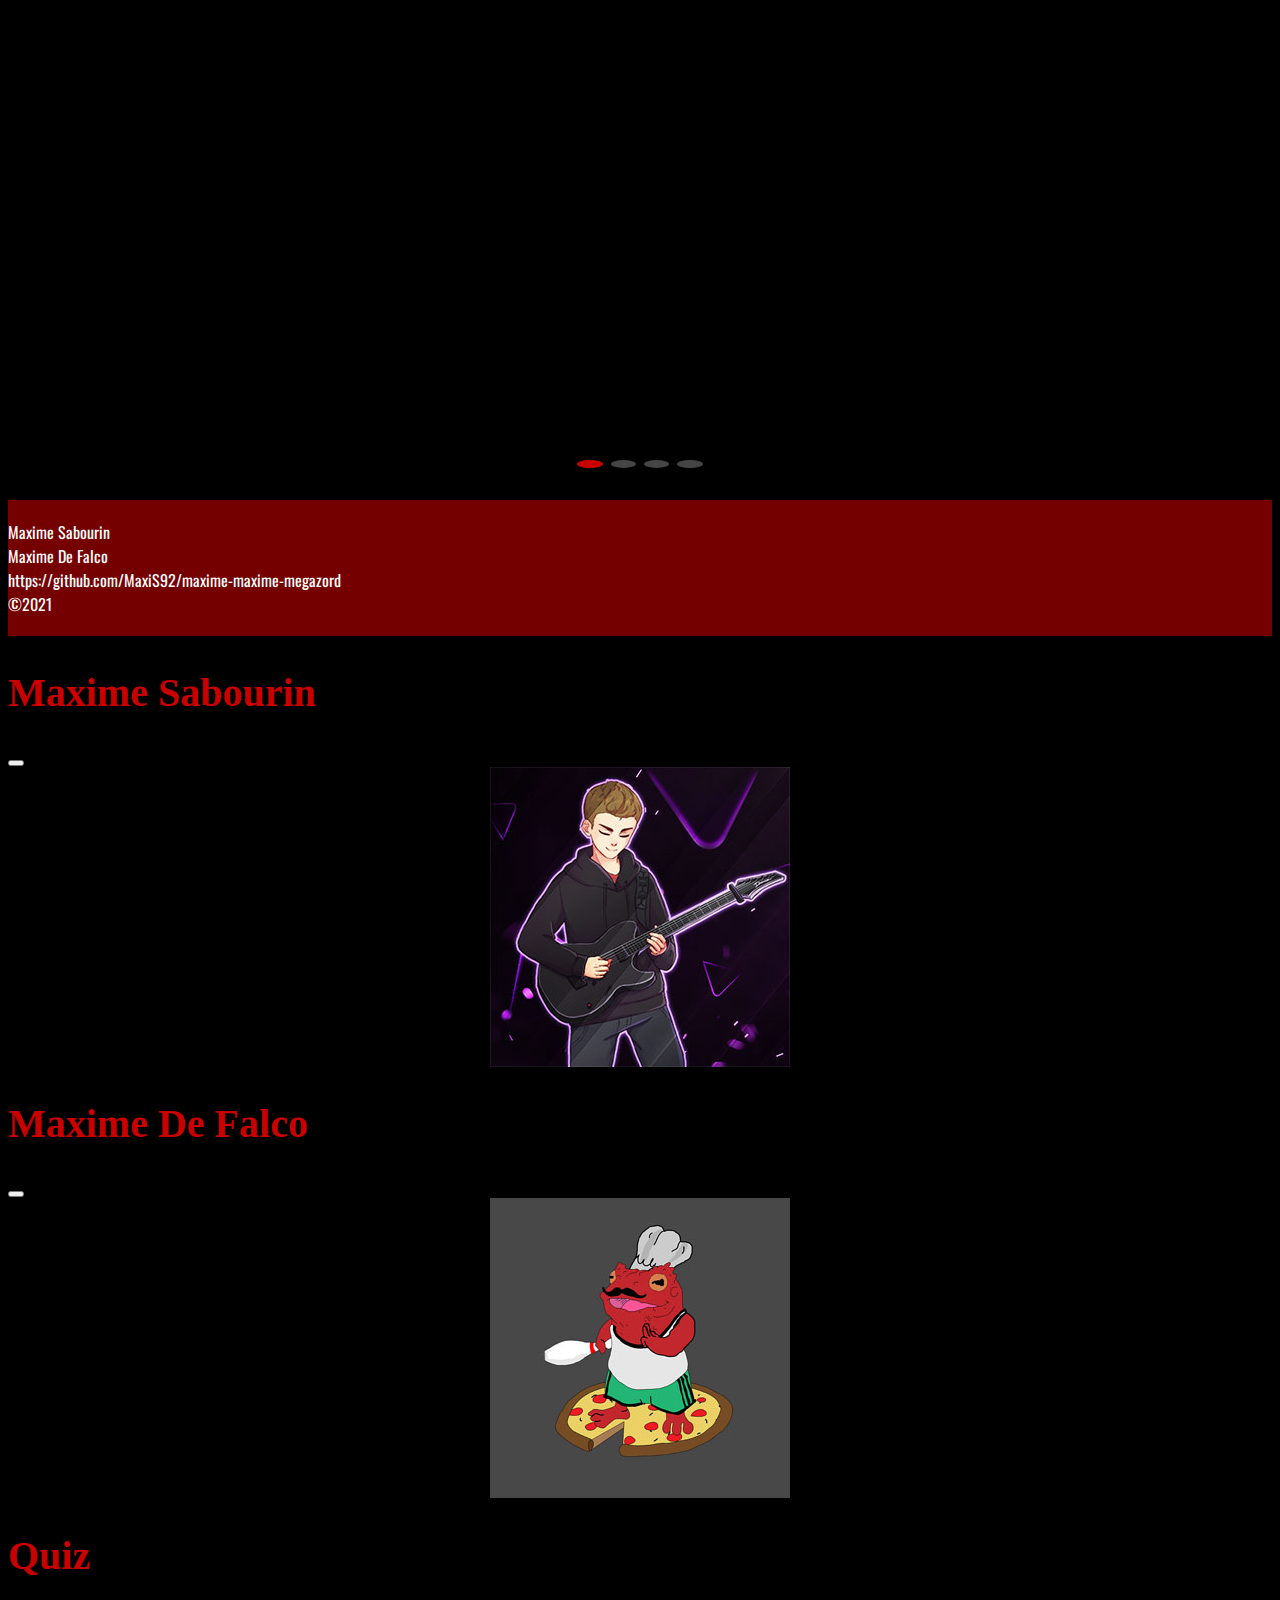
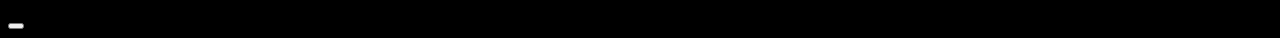
==== commit 94e75915: "test" ====
--- a/index.html
+++ b/index.html
@@ -1,6 +1,7 @@
 <!DOCTYPE html>
 <html>
     <head>
+        <meta charset="UTF-8">
         <link href="https://cdn.jsdelivr.net/npm/bootstrap@5.0.0-beta1/dist/css/bootstrap.min.css" rel="stylesheet" integrity="sha384-giJF6kkoqNQ00vy+HMDP7azOuL0xtbfIcaT9wjKHr8RbDVddVHyTfAAsrekwKmP1" crossorigin="anonymous">
         <link rel="stylesheet" href="https://unpkg.com/swiper/swiper-bundle.min.css" />
         <script src="https://unpkg.com/swiper/swiper-bundle.min.js"></script>
